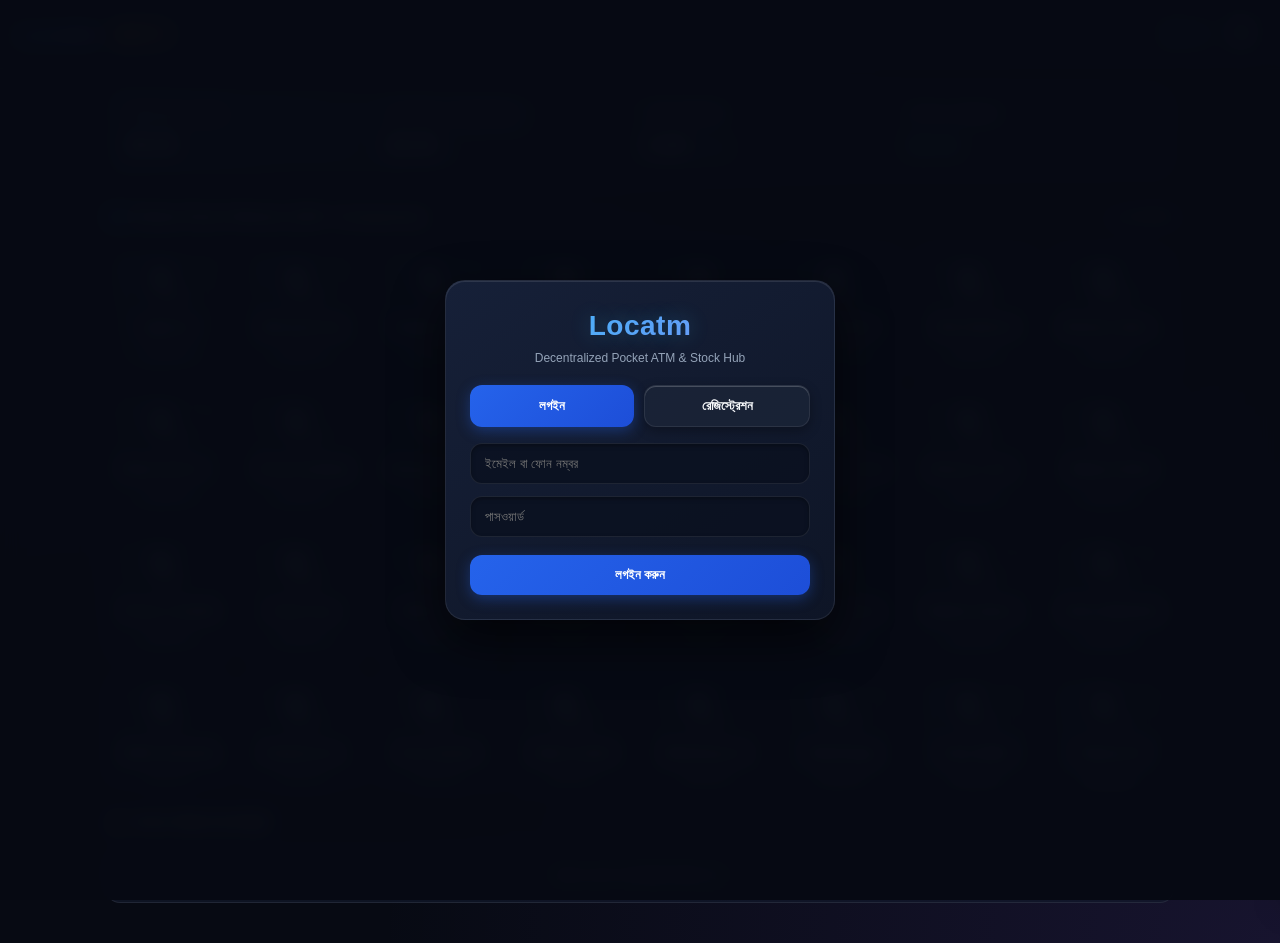
==== index.html @ d5b435f1 "Add files via upload" ====
<!DOCTYPE html>
<html lang="bn">
<head>
  <meta charset="UTF-8">
  <meta name="viewport" content="width=device-width, initial-scale=1.0">
  <title>Locatm - Pocket ATM & Global Stock Market</title>
  <link rel="manifest" href="manifest.json">
  <link rel="stylesheet" href="style.css">
  <script src="https://cdn.jsdelivr.net/npm/@supabase/supabase-js@2"></script>
</head>
<body>

  <!-- ================= ১. সিকিউর লগইন / সাইনআপ গেটওয়ে ================= -->
  <div id="authScreen" style="display:flex; position:fixed; top:0; left:0; right:0; bottom:0; background:rgba(7,10,19,0.96); backdrop-filter:blur(10px); z-index:999; align-items:center; justify-content:center; padding:16px;">
    <div class="modal-box" style="max-width:390px;">
      <div style="text-align:center; margin-bottom:18px;">
        <h2 class="brand-logo" style="font-size:28px;">Locatm</h2>
        <p style="font-size:12px; color:var(--text-muted); margin-top:2px;">Decentralized Pocket ATM & Stock Hub</p>
      </div>

      <div style="display:flex; gap:10px; margin-bottom:16px;">
        <button id="authTabLogin" class="btn btn-primary" style="flex:1;" onclick="switchAuthTab('login')">লগইন</button>
        <button id="authTabSignup" class="btn btn-outline" style="flex:1;" onclick="switchAuthTab('signup')">রেজিস্ট্রেশন</button>
      </div>

      <!-- লগইন ফর্ম -->
      <div id="loginForm">
        <input type="text" id="loginEmail" class="input-field" placeholder="ইমেইল বা ফোন নম্বর">
        <input type="password" id="loginPass" class="input-field" placeholder="পাসওয়ার্ড">
        <button class="btn btn-primary" style="width:100%; margin-top:6px;" onclick="handleLogin()">লগইন করুন</button>
      </div>

      <!-- রেজিস্ট্রেশন ফর্ম -->
      <div id="signupForm" style="display:none;">
        <input type="text" id="regName" class="input-field" placeholder="আপনার পূর্ণ নাম">
        <input type="email" id="regEmail" class="input-field" placeholder="সঠিক ইমেইল অ্যাড্রেস">
        <input type="tel" id="regPhone" class="input-field" placeholder="ফোন নম্বর (বিকাশ/নগদ)">
        <input type="password" id="regPass" class="input-field" placeholder="পাসওয়ার্ড (কমপক্ষে ৬ অক্ষর)">
        <input type="text" id="regRef" class="input-field" placeholder="রেফারার User ID (যদি থাকে)">
        <button class="btn btn-accent" style="width:100%; margin-top:6px;" onclick="handleSignup()">অ্যাকাউন্ট তৈরি করুন</button>
      </div>
    </div>
  </div>

  <!-- ================= ২. ৩D নিয়ন গ্লাস হেডার ================= -->
  <header>
    <div class="logo-wrap">
      <span class="brand-logo">Locatm</span>
      <span class="vip-badge" id="userVipBadge">👑 VIP 1</span>
    </div>
    <div style="display:flex; align-items:center; gap:10px;">
      <span id="headerUserIdBadge" style="font-size:12px; color:#38bdf8; font-weight:800; background:rgba(56,189,248,0.1); padding:4px 8px; border-radius:8px; border:1px solid rgba(56,189,248,0.3);">ID: ----</span>
      <button class="menu-btn" onclick="toggleDrawer(true)">☰</button>
    </div>
  </header>

  <!-- ================= ৩. ৩D রঙিন সাইড ড্রয়ার মেনু ================= -->
  <div class="drawer-overlay" id="drawerOverlay" onclick="toggleDrawer(false)"></div>
  <div class="drawer-content" id="drawerMenu">
    <div class="drawer-header">
      <h3 style="color:#38bdf8; font-size:18px;">কন্ট্রোল মেনু</h3>
      <button class="menu-btn" style="width:32px; height:32px;" onclick="toggleDrawer(false)">✕</button>
    </div>

    <!-- ইউজার কার্ড -->
    <div class="drawer-user-info">
      <strong id="drawerUserName" style="font-size:15px; color:#fff;">User</strong><br>
      <small style="color:var(--text-muted);" id="drawerUserEmail">user@example.com</small><br>
      <small style="color:#38bdf8; font-weight:800;" id="drawerUserId">User ID: ----</small>
    </div>

    <!-- ৩D রঙিন ফাংশন বাটন তালিকা -->
    <ul class="drawer-links">
      <li>
        <button class="drawer-btn btn-dep" onclick="openModalAndCloseDrawer('depositModal')">
          <div class="btn-icon-wrap">💳</div>
          <span>ডিপোজিট (Deposit)</span>
        </button>
      </li>
      <li>
        <button class="drawer-btn btn-wtd" onclick="openModalAndCloseDrawer('withdrawModal')">
          <div class="btn-icon-wrap">💸</div>
          <span>উত্তোলন (Withdraw)</span>
        </button>
      </li>
      <li>
        <button class="drawer-btn btn-p2p" onclick="openModalAndCloseDrawer('p2pModal')">
          <div class="btn-icon-wrap">🔄</div>
          <span>P2P ফান্ড ট্রান্সফার</span>
        </button>
      </li>
      <li>
        <button class="drawer-btn btn-trd" onclick="openModalAndCloseDrawer('tradeModal')">
          <div class="btn-icon-wrap">🪙</div>
          <span>Trade LTM টোকেন মার্কেট</span>
        </button>
      </li>
      <li>
        <button class="drawer-btn btn-agt" onclick="openModalAndCloseDrawer('agentModal')">
          <div class="btn-icon-wrap">📍</div>
          <span>ক্যাশআউট এজেন্ট নেটওয়ার্ক</span>
        </button>
      </li>
      <li>
        <button class="drawer-btn btn-agt" style="border-style:dashed;" onclick="openModalAndCloseDrawer('agentApplyModal')">
          <div class="btn-icon-wrap">📝</div>
          <span>এজেন্ট হওয়ার আবেদন</span>
        </button>
      </li>
      <li>
        <button class="drawer-btn btn-ref" onclick="openModalAndCloseDrawer('referralModal')">
          <div class="btn-icon-wrap">👥</div>
          <span>রেফার অ্যান্ড আর্ন (১০% বোনাস)</span>
        </button>
      </li>
      <li>
        <button class="drawer-btn btn-std" onclick="openModalAndCloseDrawer('profileModal')">
          <div class="btn-icon-wrap">👤</div>
          <span>প্রোফাইল সেটিংস</span>
        </button>
      </li>
      <li>
        <button class="drawer-btn btn-std" onclick="openModalAndCloseDrawer('companyModal')">
          <div class="btn-icon-wrap">🏢</div>
          <span>কোম্পানির ভবিষ্যৎ রোডম্যাপ</span>
        </button>
      </li>
      <li>
        <button class="drawer-btn btn-std" onclick="openModalAndCloseDrawer('tutorialModal')">
          <div class="btn-icon-wrap">📺</div>
          <span>কাজের ভিডিও গাইড</span>
        </button>
      </li>
      <li>
        <button class="drawer-btn btn-out" onclick="triggerLogout()">
          <div class="btn-icon-wrap">🚪</div>
          <span>লগআউট করুন</span>
        </button>
      </li>
    </ul>
  </div>

  <!-- ================= ৪. লাইভ মারকুই (অ্যাডমিন নিয়ন্ত্রিত) ================= -->
  <div class="marquee-bar" id="marqueeBarContainer" style="display:none;">
    <marquee id="marqueeNoticeText"></marquee>
  </div>

  <!-- ================= ৫. মেইন প্ল্যাটফর্ম ================= -->
  <div class="container">
    
    <!-- ৩D ওয়ালেট ব্যালেন্স কার্ড (জিরো ডেমো) -->
    <div class="wallet-card">
      <div class="wallet-item">
        <h4>Main Balance</h4>
        <p id="mainBalance">$0.00</p>
      </div>
      <div class="wallet-item">
        <h4>Locked / Invested</h4>
        <p id="lockedBalance">$0.00</p>
      </div>
      <div class="wallet-item">
        <h4>LTM Token</h4>
        <p><span id="coinBalance">0.00</span> <small style="font-size:11px; color:var(--accent);" id="coinUsdVal">($0.00)</small></p>
      </div>
      <div class="wallet-item">
        <h4>Total Profit</h4>
        <p class="profit-text" id="totalProfit">$0.00</p>
      </div>
    </div>

    <!-- গ্লোবাল ১০০+ স্টক মার্কেট -->
    <div class="section-title">
      <span>🌐 Global Stock Market (100+ Companies)</span>
      <small style="color:var(--text-muted); font-size:12px;">২৪ ঘণ্টা সাইকেল</small>
    </div>
    <div class="stock-grid" id="stockGridContainer">
      <!-- ১০০+ কোম্পানি app.js থেকে আসবে -->
    </div>

    <!-- সক্রিয় ইনভেস্টমেন্ট তালিকা -->
    <div class="section-title">
      <span>⏳ আপনার সক্রিয় ইনভেস্টমেন্ট</span>
    </div>
    <div id="activeInvestList" style="margin-bottom:24px;">
      <div style="background:var(--bg-card); border:1px solid var(--glass-border); padding:16px; border-radius:14px; color:var(--text-muted); font-size:13px; text-align:center;">
        বর্তমানে কোনো ইনভেস্টমেন্ট সক্রিয় নেই।
      </div>
    </div>

    <!-- অ্যাডমিন ডায়নামিক বাটন সেকশন (যেমন: লাইভ ক্রিকেট বা ইউটিউব স্ট্রিমিং) -->
    <div id="dynamicActionBarWrapper" style="display:none; margin-bottom:25px;">
      <div class="section-title">
        <span>⚡ লাইভ আপডেট ও বিনোদন</span>
      </div>
      <div class="dynamic-action-bar" id="customActionBar">
        <!-- অ্যাডমিন থেকে সেভ করা বাটন এখানে আসবে -->
      </div>
    </div>

  </div>

  <!-- ================= ৬. ৩D মোডালসমূহ ================= -->

  <!-- সর্বজনীন ডাবল কনফার্মেশন (Yes / No) -->
  <div class="modal-overlay" id="confirmModal">
    <div class="modal-box">
      <h3 style="color:#38bdf8;">⚠️ নিশ্চিতকরণ</h3>
      <p id="confirmMessage" style="font-size:14px; margin:14px 0; color:var(--text-muted);"></p>
      <div class="modal-btns">
        <button class="btn btn-danger" onclick="closeModal('confirmModal')">না (No)</button>
        <button class="btn btn-accent" id="confirmOkBtn">হ্যাঁ (Yes)</button>
      </div>
    </div>
  </div>

  <!-- ডিপোজিট মোডাল -->
  <div class="modal-overlay" id="depositModal">
    <div class="modal-box">
      <h3 style="color:#34d399;">💳 ডিপোজিট ফান্ড</h3>
      <p style="font-size:12px; color:var(--text-muted); margin-bottom:12px;">পেমেন্ট মেথড নির্বাচন করে দেওয়া নম্বরে বা অ্যাড্রেসে টাকা পাঠিয়ে TrxID দিন।</p>
      
      <label style="font-size:12px; color:var(--text-muted);">পেমেন্ট মেথড:</label>
      <select id="depositMethodSelect" class="input-field" onchange="onDepositMethodChange()">
        <!-- অ্যাডমিনের মেথড ডায়নামিকালি আসবে -->
      </select>

      <div id="depositInstructionsBox" style="background:rgba(11,17,32,0.8); border:1px solid var(--glass-border); padding:12px; border-radius:12px; margin-bottom:12px; font-size:12px;">
        <span id="depositAddressText">লোড হচ্ছে...</span>
        <button class="btn btn-outline" style="padding:6px 10px; font-size:11px; margin-top:8px; width:100%;" onclick="copyDepositAddress()">📋 অ্যাড্রেস / নম্বর কপি করুন</button>
      </div>

      <label style="font-size:12px; color:var(--text-muted);">ডিপোজিট অ্যামাউন্ট ($):</label>
      <input type="number" id="depositAmountInput" class="input-field" placeholder="পরিমাণ লিখুন">

      <label style="font-size:12px; color:var(--text-muted);">ট্রানজেকশন আইডি (TrxID / Hash):</label>
      <input type="text" id="depositTrxInput" class="input-field" placeholder="টাকা পাঠানোর TrxID দিন">

      <div class="modal-btns">
        <button class="btn btn-outline" onclick="closeModal('depositModal')">Cancel</button>
        <button class="btn btn-accent" onclick="submitDeposit()">ডিপোজিট সাবমিট করুন</button>
      </div>
    </div>
  </div>

  <!-- উত্তোলন মোডাল -->
  <div class="modal-overlay" id="withdrawModal">
    <div class="modal-box">
      <h3 style="color:#fbbf24;">💸 ব্যালেন্স উত্তোলন (Withdraw)</h3>
      <label style="font-size:12px; color:var(--text-muted);">উইথড্রাল মেথড:</label>
      <select id="withdrawMethodSelect" class="input-field">
        <option value="Binance USDT (TRC20)">Binance USDT (TRC20)</option>
        <option value="Binance BTC">Binance BTC</option>
        <option value="Binance LTC">Binance LTC</option>
        <option value="বিকাশ (Personal)">বিকাশ (Personal)</option>
        <option value="নগদ (Personal)">নগদ (Personal)</option>
      </select>

      <label style="font-size:12px; color:var(--text-muted);">উইথড্রাল অ্যামাউন্ট ($):</label>
      <input type="number" id="withdrawAmountInput" class="input-field" placeholder="মিনিমাম $৫০">

      <label style="font-size:12px; color:var(--text-muted);">আপনার ওয়ালেট অ্যাড্রেস বা ফোন নম্বর:</label>
      <input type="text" id="withdrawAddressInput" class="input-field" placeholder="অ্যাড্রেস বা নম্বর বসান">

      <div class="modal-btns">
        <button class="btn btn-outline" onclick="closeModal('withdrawModal')">Cancel</button>
        <button class="btn btn-accent" onclick="submitWithdrawal()">উত্তোলন নিশ্চিত করুন</button>
      </div>
    </div>
  </div>

  <!-- Trade LTM মোডাল -->
  <div class="modal-overlay" id="tradeModal">
    <div class="modal-box">
      <h3 style="color:#a78bfa;">🪙 Trade LTM Token</h3>
      <p style="font-size:12px; color:var(--text-muted); margin-bottom:12px;">১টি LTM টোকেনের বর্তমান লাইভ দর: <strong style="color:var(--accent);" id="tradeCoinRate">$0.10</strong></p>

      <div style="display:flex; gap:10px; margin-bottom:14px;">
        <button id="tradeTabBuy" class="btn btn-primary" style="flex:1;" onclick="switchTradeMode('buy')">কয়েন কিনুন (Buy)</button>
        <button id="tradeTabSell" class="btn btn-outline" style="flex:1;" onclick="switchTradeMode('sell')">কয়েন বেচুন (Sell)</button>
      </div>

      <label style="font-size:12px; color:var(--text-muted);" id="tradeInputLabel">কত ডলারের LTM কিনবেন ($):</label>
      <input type="number" id="tradeAmountInput" class="input-field" placeholder="পরিমাণ দিন">

      <div class="modal-btns">
        <button class="btn btn-outline" onclick="closeModal('tradeModal')">Cancel</button>
        <button class="btn btn-accent" onclick="processTradeLTM()">অর্ডার সম্পন্ন করুন</button>
      </div>
    </div>
  </div>

  <!-- P2P ট্রান্সফার মোডাল -->
  <div class="modal-overlay" id="p2pModal">
    <div class="modal-box">
      <h3 style="color:#22d3ee;">🔄 P2P ইনস্ট্যান্ট ফান্ড ট্রান্সফার</h3>
      <p style="font-size:12px; color:var(--text-muted); margin-bottom:12px;">যেকোনো ভেরিফাইড মেম্বারের User ID-তে তাৎক্ষণিক ডলার পাঠান।</p>

      <label style="font-size:12px; color:var(--text-muted);">প্রাপকের User ID:</label>
      <input type="text" id="p2pTargetIdInput" class="input-field" placeholder="যেমন: LTM7392">

      <label style="font-size:12px; color:var(--text-muted);">ট্রান্সফার অ্যামাউন্ট ($):</label>
      <input type="number" id="p2pAmountInput" class="input-field" placeholder="ডলারের পরিমাণ">

      <div class="modal-btns">
        <button class="btn btn-outline" onclick="closeModal('p2pModal')">Cancel</button>
        <button class="btn btn-primary" onclick="submitP2PTransfer()">ট্রান্সফার করুন</button>
      </div>
    </div>
  </div>

  <!-- এজেন্ট ডিরেক্টরি মোডাল -->
  <div class="modal-overlay" id="agentModal">
    <div class="modal-box" style="max-width:540px;">
      <h3 style="color:#f87171;">📍 ভেরিফাইড ক্যাশআউট এজেন্ট নেটওয়ার্ক</h3>
      <p style="font-size:12px; color:var(--text-muted); margin-bottom:12px;">আপনার লোকাল এজেন্টের সাথে সরাসরি কল বা হোয়াটসঅ্যাপে কথা বলে ক্যাশআউট করুন।</p>
      <div id="agentDirectoryList" style="display:flex; flex-direction:column; gap:10px; max-height:360px; overflow-y:auto;">
        <!-- ডাটাবেজের ভেরিফাইড এজেন্টরা এখানে আসবে -->
      </div>
      <div class="modal-btns">
        <button class="btn btn-outline" onclick="closeModal('agentModal')">Close</button>
      </div>
    </div>
  </div>

  <!-- এজেন্ট আবেদন ফর্ম মোডাল -->
  <div class="modal-overlay" id="agentApplyModal">
    <div class="modal-box">
      <h3 style="color:#f87171;">📝 এজেন্ট হওয়ার আবেদন</h3>
      <p style="font-size:12px; color:var(--text-muted); margin-bottom:12px;">তথ্য পূরণ করুন। অ্যাডমিন পর্যালোচনা করে অনুমোদন দিলে আপনি লোকাল এজেন্ট হিসেবে তালিকাভুক্ত হবেন।</p>
      
      <label style="font-size:12px; color:var(--text-muted);">দোকান বা ব্যবসা প্রতিষ্ঠানের নাম:</label>
      <input type="text" id="agentShopInput" class="input-field" placeholder="প্রতিষ্ঠানের নাম">

      <label style="font-size:12px; color:var(--text-muted);">অফিসিয়াল যোগাযোগ নম্বর (WhatsApp):</label>
      <input type="tel" id="agentPhoneInput" class="input-field" placeholder="01XXXXXXXXX">

      <label style="font-size:12px; color:var(--text-muted);">এলাকা ও সম্পূর্ণ ঠিকানা:</label>
      <input type="text" id="agentLocationInput" class="input-field" placeholder="যেমন: কোনাবাড়ী বাজার, গাজীপুর">

      <div class="modal-btns">
        <button class="btn btn-outline" onclick="closeModal('agentApplyModal')">Cancel</button>
        <button class="btn btn-accent" onclick="submitAgentApplication()">আবেদন জমা দিন</button>
      </div>
    </div>
  </div>

  <!-- ইনভেস্টমেন্ট মোডাল -->
  <div class="modal-overlay" id="investModal">
    <div class="modal-box">
      <h3 id="investModalStockTitle" style="color:#38bdf8;">ইনভেস্টমেন্ট</h3>
      <p style="font-size:12px; color:var(--text-muted); margin-bottom:12px;">২৪ ঘণ্টা সাইকেল শেষে মূল ডলার ও নির্ধারিত লাভ সরাসরি আপনার মেইন ব্যালেন্সে যুক্ত হবে।</p>
      <label style="font-size:12px; color:var(--text-muted);">ইনভেস্টমেন্ট অ্যামাউন্ট ($):</label>
      <input type="number" id="investStockAmount" class="input-field" value="10" min="0.1" step="0.1">
      <div class="modal-btns">
        <button class="btn btn-outline" onclick="closeModal('investModal')">Cancel</button>
        <button class="btn btn-primary" onclick="confirmStockInvest()">ইনভেস্ট সম্পন্ন করুন</button>
      </div>
    </div>
  </div>

  <!-- ইন-অ্যাপ ফুলস্ক্রিন ভিডিও প্লেয়ার -->
  <div class="modal-overlay" id="inAppPlayerModal">
    <div class="modal-box" style="max-width:700px; width:95%;">
      <div style="display:flex; justify-content:space-between; align-items:center;">
        <h4 id="videoPlayerTitle">ভিডিও স্ট্রিমিং</h4>
        <button class="menu-btn" style="width:30px; height:30px;" onclick="closeVideoPlayer()">✕</button>
      </div>
      <div class="video-frame-container">
        <iframe id="inAppIframe" src="" allowfullscreen allow="autoplay; encrypted-media"></iframe>
      </div>
    </div>
  </div>

  <!-- কাজের ভিডিও টিউটোরিয়াল মোডাল -->
  <div class="modal-overlay" id="tutorialModal">
    <div class="modal-box">
      <h3 style="color:#38bdf8;">📺 প্ল্যাটফর্ম ভিডিও গাইড</h3>
      <div class="video-frame-container">
        <iframe id="tutorialVideoIframe" src="" allowfullscreen></iframe>
      </div>
      <div class="modal-btns">
        <button class="btn btn-outline" onclick="closeModal('tutorialModal')">Close</button>
      </div>
    </div>
  </div>

  <!-- রেফার অ্যান্ড আর্ন মোডাল -->
  <div class="modal-overlay" id="referralModal">
    <div class="modal-box">
      <h3 style="color:#60a5fa;">👥 Refer & Earn</h3>
      <p style="font-size:12px; color:var(--text-muted); margin-bottom:12px;">আপনার রেফার কোড বা লিংক শেয়ার করুন। মেম্বারদের ২৪ ঘণ্টার মুনাফা থেকে সরাসরি ১০% বোনাস পাবেন।</p>
      <label style="font-size:12px; color:var(--text-muted);">আপনার রেফারেল লিংক:</label>
      <input type="text" id="myReferralLinkInput" class="input-field" readonly>
      <button class="btn btn-primary" style="width:100%;" onclick="copyReferralLink()">📋 লিংক কপি করুন</button>
      <div class="modal-btns">
        <button class="btn btn-outline" onclick="closeModal('referralModal')">Close</button>
      </div>
    </div>
  </div>

  <!-- প্রোফাইল ও কেওয়াইসি মোডাল -->
  <div class="modal-overlay" id="profileModal">
    <div class="modal-box">
      <h3 style="color:#38bdf8;">👤 প্রোফাইল সেটিংস</h3>
      <div style="margin:14px 0; font-size:13px; display:flex; flex-direction:column; gap:8px;">
        <p>নাম: <strong id="profileName">-</strong></p>
        <p>ইমেইল: <strong id="profileEmail">-</strong></p>
        <p>ফোন নম্বর: <strong id="profilePhone">-</strong></p>
        <p>ইউনিক User ID: <strong id="profileUserId" style="color:#38bdf8;">-</strong></p>
      </div>
      <div class="modal-btns">
        <button class="btn btn-outline" onclick="closeModal('profileModal')">Close</button>
      </div>
    </div>
  </div>

  <!-- কোম্পানি ভিশন ও নোটিস মোডাল -->
  <div class="modal-overlay" id="companyModal">
    <div class="modal-box">
      <h3 style="color:#38bdf8;">🏢 কোম্পানির পরিকল্পনা ও পোস্ট</h3>
      <div id="companyPostsContainer" style="margin:14px 0; max-height:320px; overflow-y:auto; font-size:13px; line-height:1.6;">
        <!-- অ্যাডমিন থেকে সেভ করা পোস্ট এখানে আসবে -->
      </div>
      <div class="modal-btns">
        <button class="btn btn-outline" onclick="closeModal('companyModal')">Close</button>
      </div>
    </div>
  </div>

  <!-- স্ক্রিপ্ট লোডার -->
  <script src="config.js"></script>
  <script src="app.js"></script>
</body>
</html>
---- style.css ----
/**
 * ====================================================================
 * Locatm - Ultra 3D Glassmorphism Stylesheet (style.css)
 * ====================================================================
 * ৩D নিয়ন গ্লাস ইফেক্ট, ডায়নামিক কালার গ্রেডিয়েন্ট, ফ্লোটিং শ্যাডো,
 * এবং ১০০% প্রফেশনাল মোবাইল ও ডেস্কটপ আর্কিটেকচার।
 */

:root {
  --bg-deep: #070a13;
  --bg-card: rgba(18, 25, 44, 0.7);
  --bg-card-solid: #12192c;
  --glass-border: rgba(255, 255, 255, 0.08);
  --glass-border-hover: rgba(56, 189, 248, 0.4);
  --primary: #2563eb;
  --primary-glow: rgba(37, 99, 235, 0.35);
  --accent: #10b981;
  --accent-glow: rgba(16, 185, 129, 0.35);
  --danger: #ef4444;
  --danger-glow: rgba(239, 68, 68, 0.35);
  --warning: #f59e0b;
  --warning-glow: rgba(245, 158, 11, 0.35);
  --purple: #8b5cf6;
  --purple-glow: rgba(139, 92, 246, 0.35);
  --cyan: #06b6d4;
  --gold: #fbbf24;
  --text-main: #f8fafc;
  --text-muted: #94a3b8;
}

* {
  box-sizing: border-box;
  margin: 0;
  padding: 0;
  font-family: -apple-system, BlinkMacSystemFont, "Segoe UI", Roboto, "Helvetica Neue", Arial, sans-serif;
  -webkit-tap-highlight-color: transparent;
}

body {
  background-color: var(--bg-deep);
  background-image: 
    radial-gradient(at 0% 0%, rgba(37, 99, 235, 0.12) 0px, transparent 50%),
    radial-gradient(at 100% 100%, rgba(139, 92, 246, 0.12) 0px, transparent 50%);
  color: var(--text-main);
  min-height: 100vh;
  overflow-x: hidden;
  line-height: 1.5;
}

/* ---------------- ১. ৩D নিয়ন গ্লাস হেডার ---------------- */
header {
  background: rgba(11, 17, 32, 0.85);
  backdrop-filter: blur(12px);
  -webkit-backdrop-filter: blur(12px);
  border-bottom: 1px solid var(--glass-border);
  padding: 14px 18px;
  display: flex;
  justify-content: space-between;
  align-items: center;
  position: sticky;
  top: 0;
  z-index: 200;
  box-shadow: 0 4px 20px rgba(0, 0, 0, 0.4);
}

.logo-wrap {
  display: flex;
  align-items: center;
  gap: 10px;
}

.brand-logo {
  font-size: 22px;
  font-weight: 900;
  background: linear-gradient(135deg, #38bdf8 0%, #818cf8 100%);
  -webkit-background-clip: text;
  -webkit-text-fill-color: transparent;
  letter-spacing: 0.5px;
  text-shadow: 0 0 20px rgba(56, 189, 248, 0.3);
}

.vip-badge {
  background: linear-gradient(135deg, rgba(251, 191, 36, 0.2), rgba(217, 119, 6, 0.1));
  color: var(--gold);
  border: 1px solid rgba(251, 191, 36, 0.4);
  padding: 2px 10px;
  border-radius: 20px;
  font-size: 11px;
  font-weight: 800;
  box-shadow: 0 0 10px rgba(251, 191, 36, 0.2);
}

.menu-btn {
  background: linear-gradient(145deg, #1e293b, #0f172a);
  border: 1px solid var(--glass-border);
  color: var(--text-main);
  width: 40px;
  height: 40px;
  border-radius: 12px;
  font-size: 18px;
  cursor: pointer;
  display: flex;
  align-items: center;
  justify-content: center;
  box-shadow: 0 4px 10px rgba(0, 0, 0, 0.3), inset 0 1px 0 rgba(255, 255, 255, 0.1);
  transition: all 0.2s cubic-bezier(0.4, 0, 0.2, 1);
}

.menu-btn:active {
  transform: scale(0.92);
}

/* ---------------- ২. ৩D সাইডবার ড্রয়ার মেনু ---------------- */
.drawer-overlay {
  display: none;
  position: fixed;
  top: 0; left: 0; right: 0; bottom: 0;
  background: rgba(0, 0, 0, 0.75);
  backdrop-filter: blur(6px);
  z-index: 400;
}

.drawer-content {
  position: fixed;
  top: 0;
  right: -340px;
  width: 320px;
  height: 100%;
  background: rgba(13, 19, 36, 0.95);
  backdrop-filter: blur(16px);
  border-left: 1px solid var(--glass-border);
  z-index: 500;
  overflow-y: auto;
  transition: right 0.35s cubic-bezier(0.16, 1, 0.3, 1);
  padding: 20px;
  display: flex;
  flex-direction: column;
  gap: 16px;
  box-shadow: -10px 0 30px rgba(0, 0, 0, 0.5);
}

.drawer-content.open {
  right: 0;
}

.drawer-header {
  display: flex;
  justify-content: space-between;
  align-items: center;
  border-bottom: 1px solid var(--glass-border);
  padding-bottom: 12px;
}

.drawer-user-info {
  background: linear-gradient(135deg, rgba(30, 41, 59, 0.7), rgba(15, 23, 42, 0.8));
  border: 1px solid var(--glass-border);
  padding: 14px;
  border-radius: 14px;
  box-shadow: inset 0 1px 0 rgba(255, 255, 255, 0.05);
}

/* থ্রি-ডট মেনুর ৩D রঙিন বাটনসমূহ */
.drawer-links {
  list-style: none;
  display: flex;
  flex-direction: column;
  gap: 8px;
}

.drawer-btn {
  width: 100%;
  text-align: left;
  border: 1px solid var(--glass-border);
  padding: 12px 14px;
  border-radius: 12px;
  font-size: 13px;
  font-weight: 700;
  cursor: pointer;
  display: flex;
  align-items: center;
  gap: 12px;
  transition: all 0.2s cubic-bezier(0.4, 0, 0.2, 1);
  box-shadow: 0 4px 10px rgba(0, 0, 0, 0.2), inset 0 1px 0 rgba(255, 255, 255, 0.05);
}

.drawer-btn:active {
  transform: translateY(2px);
}

/* ভিন্ন ভিন্ন বাটন কালার থিম */
.drawer-btn.btn-dep {
  background: linear-gradient(135deg, rgba(16, 185, 129, 0.15), rgba(6, 78, 59, 0.2));
  color: #34d399;
  border-color: rgba(16, 185, 129, 0.3);
}
.drawer-btn.btn-wtd {
  background: linear-gradient(135deg, rgba(245, 158, 11, 0.15), rgba(120, 53, 15, 0.2));
  color: #fbbf24;
  border-color: rgba(245, 158, 11, 0.3);
}
.drawer-btn.btn-p2p {
  background: linear-gradient(135deg, rgba(6, 182, 212, 0.15), rgba(14, 116, 144, 0.2));
  color: #22d3ee;
  border-color: rgba(6, 182, 212, 0.3);
}
.drawer-btn.btn-trd {
  background: linear-gradient(135deg, rgba(139, 92, 246, 0.15), rgba(91, 33, 182, 0.2));
  color: #a78bfa;
  border-color: rgba(139, 92, 246, 0.3);
}
.drawer-btn.btn-agt {
  background: linear-gradient(135deg, rgba(239, 68, 68, 0.15), rgba(153, 27, 27, 0.2));
  color: #f87171;
  border-color: rgba(239, 68, 68, 0.3);
}
.drawer-btn.btn-ref {
  background: linear-gradient(135deg, rgba(59, 130, 246, 0.15), rgba(30, 64, 175, 0.2));
  color: #60a5fa;
  border-color: rgba(59, 130, 246, 0.3);
}
.drawer-btn.btn-std {
  background: linear-gradient(135deg, rgba(30, 41, 59, 0.6), rgba(15, 23, 42, 0.6));
  color: var(--text-main);
}
.drawer-btn.btn-out {
  background: linear-gradient(135deg, rgba(239, 68, 68, 0.2), rgba(127, 29, 29, 0.3));
  color: #fca5a5;
  border-color: rgba(239, 68, 68, 0.4);
}

.btn-icon-wrap {
  width: 32px;
  height: 32px;
  border-radius: 8px;
  display: flex;
  align-items: center;
  justify-content: center;
  font-size: 16px;
  background: rgba(255, 255, 255, 0.08);
  box-shadow: inset 0 1px 1px rgba(255, 255, 255, 0.1);
}

/* ---------------- ৩. মারকুই ও কন্টেইনার ---------------- */
.marquee-bar {
  background: rgba(15, 23, 42, 0.7);
  border-bottom: 1px solid var(--glass-border);
  color: #93c5fd;
  padding: 8px 14px;
  font-size: 12px;
  display: flex;
  align-items: center;
  white-space: nowrap;
  overflow: hidden;
}

.container {
  max-width: 1100px;
  margin: 0 auto;
  padding: 16px;
}

/* ---------------- ৪. ৩D গ্লাস ওয়ালেট কার্ড ---------------- */
.wallet-card {
  background: linear-gradient(135deg, rgba(24, 33, 58, 0.7) 0%, rgba(13, 19, 36, 0.8) 100%);
  backdrop-filter: blur(10px);
  border: 1px solid var(--glass-border);
  border-radius: 18px;
  padding: 20px;
  margin-bottom: 24px;
  display: grid;
  grid-template-columns: repeat(2, 1fr);
  gap: 16px;
  box-shadow: 0 10px 30px rgba(0, 0, 0, 0.35), inset 0 1px 0 rgba(255, 255, 255, 0.08);
}

@media(min-width: 640px) {
  .wallet-card {
    grid-template-columns: repeat(4, 1fr);
  }
}

.wallet-item {
  display: flex;
  flex-direction: column;
}

.wallet-item h4 {
  font-size: 12px;
  color: var(--text-muted);
  margin-bottom: 6px;
  text-transform: uppercase;
  letter-spacing: 0.5px;
}

.wallet-item p {
  font-size: 20px;
  font-weight: 800;
  color: #ffffff;
  text-shadow: 0 2px 4px rgba(0, 0, 0, 0.4);
}

.profit-text {
  color: var(--accent) !important;
  text-shadow: 0 0 12px var(--accent-glow) !important;
}

/* ---------------- ৫. ১০০+ কোম্পানি ৩D স্টক গ্রিড ---------------- */
.section-title {
  font-size: 16px;
  font-weight: 800;
  margin-bottom: 14px;
  display: flex;
  justify-content: space-between;
  align-items: center;
  color: #e2e8f0;
}

.stock-grid {
  display: grid;
  grid-template-columns: repeat(auto-fill, minmax(115px, 1fr));
  gap: 12px;
  margin-bottom: 28px;
  max-height: 540px;
  overflow-y: auto;
  padding: 6px 2px;
}

.stock-card {
  background: linear-gradient(145deg, rgba(26, 36, 62, 0.6), rgba(15, 23, 42, 0.7));
  border: 1px solid var(--glass-border);
  border-radius: 16px;
  padding: 14px 8px;
  text-align: center;
  cursor: pointer;
  transition: all 0.25s cubic-bezier(0.4, 0, 0.2, 1);
  box-shadow: 0 6px 14px rgba(0, 0, 0, 0.25), inset 0 1px 0 rgba(255, 255, 255, 0.06);
}

.stock-card:hover {
  border-color: var(--glass-border-hover);
  transform: translateY(-4px);
  box-shadow: 0 10px 20px rgba(0, 0, 0, 0.4), 0 0 15px var(--primary-glow);
}

.stock-card:active {
  transform: scale(0.96);
}

.stock-logo {
  width: 44px;
  height: 44px;
  border-radius: 50%;
  margin: 0 auto 10px;
  display: flex;
  align-items: center;
  justify-content: center;
  background: rgba(11, 17, 32, 0.8);
  border: 1px solid var(--glass-border);
  box-shadow: 0 4px 8px rgba(0, 0, 0, 0.3);
  overflow: hidden;
}

.stock-logo img {
  width: 100%;
  height: 100%;
  object-fit: contain;
  padding: 6px;
}

.stock-card h5 {
  font-size: 12px;
  font-weight: 700;
  white-space: nowrap;
  overflow: hidden;
  text-overflow: ellipsis;
  margin-bottom: 4px;
}

.stock-card span {
  font-size: 11px;
  color: var(--text-muted);
}

/* ---------------- ৬. ৩D বাটন এবং ইনপুট ফিল্ড ---------------- */
.btn {
  padding: 12px 16px;
  border: none;
  border-radius: 12px;
  font-size: 13px;
  font-weight: 700;
  cursor: pointer;
  display: inline-flex;
  align-items: center;
  justify-content: center;
  gap: 8px;
  transition: all 0.2s cubic-bezier(0.4, 0, 0.2, 1);
  box-shadow: 0 4px 12px rgba(0, 0, 0, 0.3), inset 0 1px 0 rgba(255, 255, 255, 0.2);
}

.btn:active {
  transform: translateY(2px);
  box-shadow: 0 2px 6px rgba(0, 0, 0, 0.4);
}

.btn-primary {
  background: linear-gradient(135deg, #2563eb, #1d4ed8);
  color: #fff;
  box-shadow: 0 4px 14px var(--primary-glow);
}

.btn-accent {
  background: linear-gradient(135deg, #10b981, #059669);
  color: #fff;
  box-shadow: 0 4px 14px var(--accent-glow);
}

.btn-danger {
  background: linear-gradient(135deg, #ef4444, #dc2626);
  color: #fff;
  box-shadow: 0 4px 14px var(--danger-glow);
}

.btn-outline {
  background: rgba(30, 41, 59, 0.6);
  border: 1px solid var(--glass-border);
  color: var(--text-main);
}

.btn-outline:hover {
  background: rgba(51, 65, 85, 0.8);
  border-color: var(--glass-border-hover);
}

.input-field {
  width: 100%;
  padding: 12px 14px;
  background: rgba(11, 17, 32, 0.8);
  border: 1px solid var(--glass-border);
  border-radius: 12px;
  color: var(--text-main);
  font-size: 13px;
  margin-bottom: 12px;
  box-shadow: inset 0 2px 4px rgba(0, 0, 0, 0.3);
  transition: border-color 0.2s, box-shadow 0.2s;
}

.input-field:focus {
  outline: none;
  border-color: var(--primary);
  box-shadow: 0 0 10px var(--primary-glow);
}

/* ---------------- ৭. ৩D মোডাল ও পপআপস ---------------- */
.modal-overlay {
  display: none;
  position: fixed;
  top: 0; left: 0; right: 0; bottom: 0;
  background: rgba(0, 0, 0, 0.8);
  backdrop-filter: blur(8px);
  -webkit-backdrop-filter: blur(8px);
  z-index: 600;
  align-items: center;
  justify-content: center;
  padding: 14px;
}

.modal-box {
  background: linear-gradient(145deg, #162038, #0e1526);
  border: 1px solid var(--glass-border);
  border-radius: 20px;
  max-width: 460px;
  width: 100%;
  padding: 24px;
  box-shadow: 0 20px 50px rgba(0, 0, 0, 0.6), inset 0 1px 0 rgba(255, 255, 255, 0.1);
  max-height: 90vh;
  overflow-y: auto;
}

.modal-btns {
  display: flex;
  justify-content: flex-end;
  gap: 10px;
  margin-top: 18px;
}

/* ---------------- ৮. ইন-অ্যাপ ভিডিও ফ্রেম ---------------- */
.video-frame-container {
  position: relative;
  width: 100%;
  padding-bottom: 56.25%;
  height: 0;
  background: #000;
  border-radius: 12px;
  overflow: hidden;
  margin: 12px 0;
  border: 1px solid var(--glass-border);
  box-shadow: 0 6px 16px rgba(0, 0, 0, 0.5);
}

.video-frame-container iframe {
  position: absolute;
  top: 0; left: 0;
  width: 100%;
  height: 100%;
  border: 0;
}
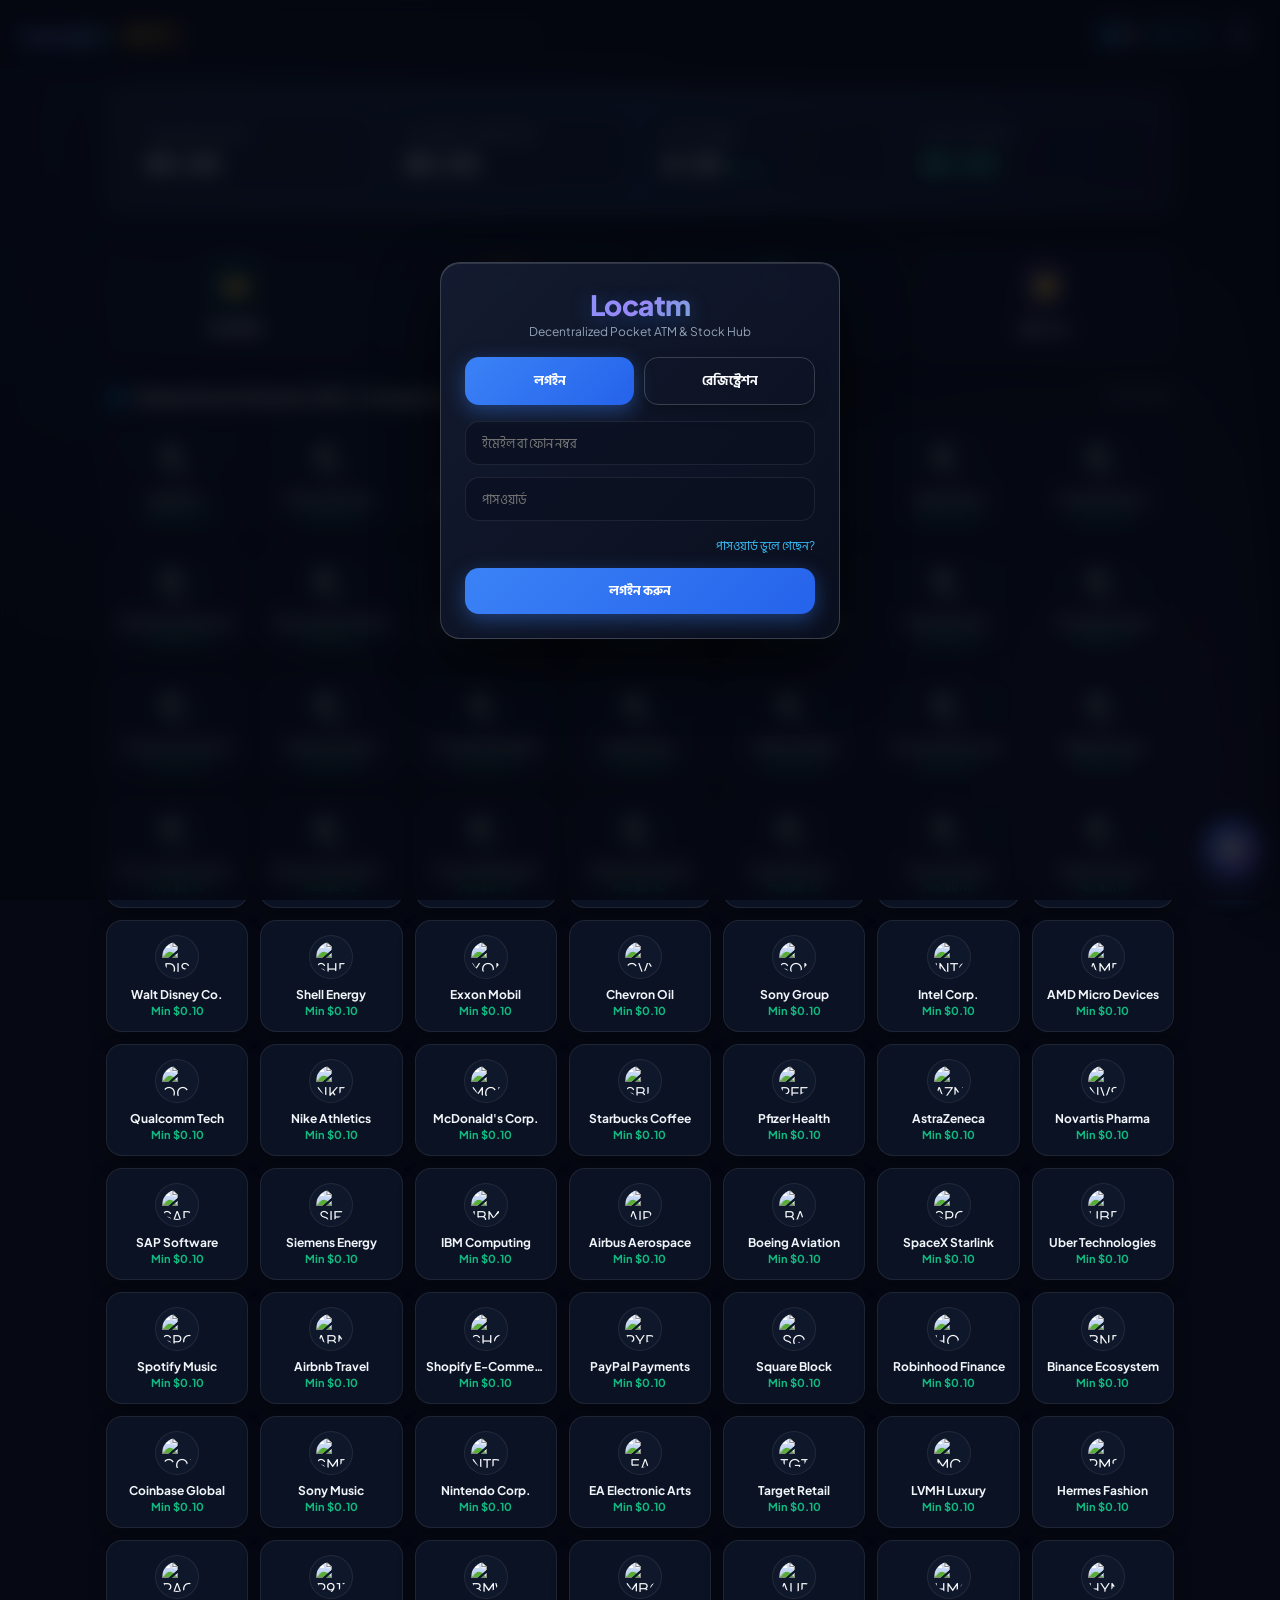
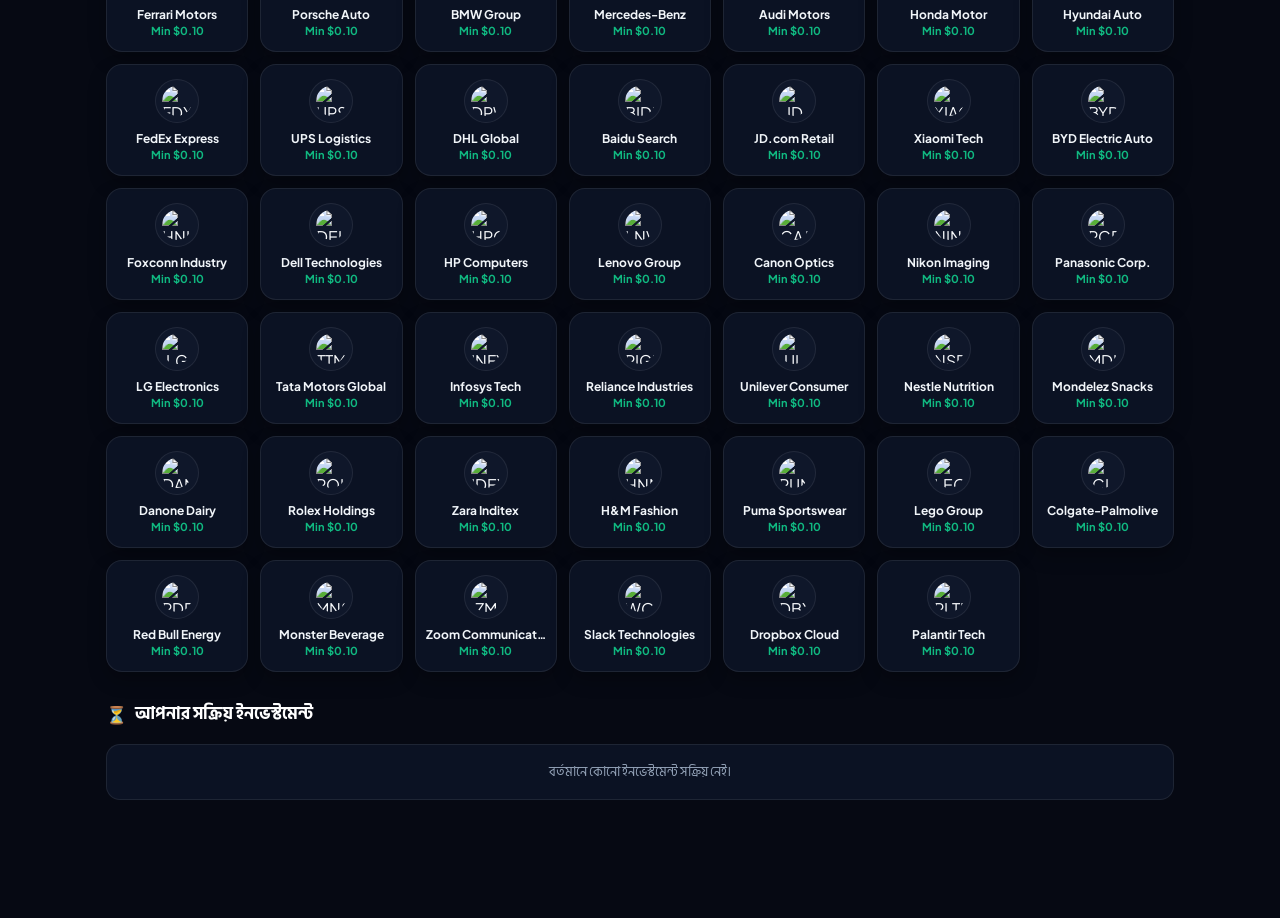
==== commit 4234cf64: "Add files via upload" ====
--- a/index.html
+++ b/index.html
@@ -6,304 +6,368 @@
   <title>Locatm - Pocket ATM & Global Stock Market</title>
   <link rel="manifest" href="manifest.json">
   <link rel="stylesheet" href="style.css">
+  
+  <!-- Supabase CDN ও প্রোডাকশন ক্লাউড কনফিগ -->
   <script src="https://cdn.jsdelivr.net/npm/@supabase/supabase-js@2"></script>
+  <script src="config.js"></script>
 </head>
 <body>
 
-  <!-- ================= ১. সিকিউর লগইন / সাইনআপ গেটওয়ে ================= -->
-  <div id="authScreen" style="display:flex; position:fixed; top:0; left:0; right:0; bottom:0; background:rgba(7,10,19,0.96); backdrop-filter:blur(10px); z-index:999; align-items:center; justify-content:center; padding:16px;">
-    <div class="modal-box" style="max-width:390px;">
+  <!-- ================= ১. সিকিউর লগইন / সাইনআপ / পাসওয়ার্ড রিকভারি ================= -->
+  <div id="authScreen" class="modal-overlay active" style="z-index:9999;">
+    <div class="modal-box" style="max-width:400px;">
       <div style="text-align:center; margin-bottom:18px;">
         <h2 class="brand-logo" style="font-size:28px;">Locatm</h2>
-        <p style="font-size:12px; color:var(--text-muted); margin-top:2px;">Decentralized Pocket ATM & Stock Hub</p>
+        <p style="font-size:12px; color:var(--text-muted); margin-top:2px;" data-i18n="tagline">Decentralized Pocket ATM & Stock Hub</p>
       </div>
 
       <div style="display:flex; gap:10px; margin-bottom:16px;">
-        <button id="authTabLogin" class="btn btn-primary" style="flex:1;" onclick="switchAuthTab('login')">লগইন</button>
-        <button id="authTabSignup" class="btn btn-outline" style="flex:1;" onclick="switchAuthTab('signup')">রেজিস্ট্রেশন</button>
+        <button id="authTabLogin" class="btn btn-primary" style="flex:1;" onclick="switchAuthTab('login')" data-i18n="login_tab">লগইন</button>
+        <button id="authTabSignup" class="btn btn-outline" style="flex:1;" onclick="switchAuthTab('signup')" data-i18n="signup_tab">রেজিস্ট্রেশন</button>
       </div>
 
       <!-- লগইন ফর্ম -->
       <div id="loginForm">
-        <input type="text" id="loginEmail" class="input-field" placeholder="ইমেইল বা ফোন নম্বর">
-        <input type="password" id="loginPass" class="input-field" placeholder="পাসওয়ার্ড">
-        <button class="btn btn-primary" style="width:100%; margin-top:6px;" onclick="handleLogin()">লগইন করুন</button>
+        <input type="text" id="loginEmail" class="input-field" placeholder="ইমেইল বা ফোন নম্বর" data-placeholder="login_ident">
+        <input type="password" id="loginPass" class="input-field" placeholder="পাসওয়ার্ড" data-placeholder="password">
+        <div style="text-align:right; margin-bottom:12px;">
+          <a href="javascript:void(0)" onclick="openForgotPasswordModal()" style="font-size:12px; color:#38bdf8; text-decoration:none;" data-i18n="forgot_pass_link">পাসওয়ার্ড ভুলে গেছেন?</a>
+        </div>
+        <button class="btn btn-primary" style="width:100%;" onclick="handleLogin()" data-i18n="login_btn">লগইন করুন</button>
       </div>
 
       <!-- রেজিস্ট্রেশন ফর্ম -->
       <div id="signupForm" style="display:none;">
-        <input type="text" id="regName" class="input-field" placeholder="আপনার পূর্ণ নাম">
-        <input type="email" id="regEmail" class="input-field" placeholder="সঠিক ইমেইল অ্যাড্রেস">
-        <input type="tel" id="regPhone" class="input-field" placeholder="ফোন নম্বর (বিকাশ/নগদ)">
-        <input type="password" id="regPass" class="input-field" placeholder="পাসওয়ার্ড (কমপক্ষে ৬ অক্ষর)">
-        <input type="text" id="regRef" class="input-field" placeholder="রেফারার User ID (যদি থাকে)">
-        <button class="btn btn-accent" style="width:100%; margin-top:6px;" onclick="handleSignup()">অ্যাকাউন্ট তৈরি করুন</button>
-      </div>
-    </div>
-  </div>
-
-  <!-- ================= ২. ৩D নিয়ন গ্লাস হেডার ================= -->
+        <input type="text" id="regName" class="input-field" placeholder="আপনার পূর্ণ নাম" data-placeholder="full_name">
+        <input type="email" id="regEmail" class="input-field" placeholder="সঠিক ইমেইল অ্যাড্রেস" data-placeholder="email">
+        <input type="tel" id="regPhone" class="input-field" placeholder="ফোন নম্বর (বিকাশ/নগদ)" data-placeholder="phone">
+        <input type="password" id="regPass" class="input-field" placeholder="পাসওয়ার্ড (কমপক্ষে ৬ অক্ষর)" data-placeholder="password_min">
+        <input type="text" id="regRef" class="input-field" placeholder="রেফারার User ID (যদি থাকে)" data-placeholder="ref_id">
+        <button class="btn btn-accent" style="width:100%;" onclick="handleSignup()" data-i18n="signup_btn">অ্যাকাউন্ট তৈরি করুন</button>
+      </div>
+    </div>
+  </div>
+
+  <!-- পাসওয়ার্ড ফরগেট মোডাল -->
+  <div class="modal-overlay" id="forgotPassModal">
+    <div class="modal-box">
+      <h3 style="color:#38bdf8;" data-i18n="forgot_title">🔑 পাসওয়ার্ড পুনরুদ্ধার</h3>
+      <p style="font-size:12px; color:var(--text-muted); margin-bottom:14px;" data-i18n="forgot_desc">আপনার অ্যাকাউন্টের নিবন্ধিত ইমেইল বা ফোন নম্বর দিন।</p>
+      <input type="text" id="forgotIdentInput" class="input-field" placeholder="ইমেইল বা ফোন নম্বর">
+      <div class="modal-btns">
+        <button class="btn btn-outline" onclick="closeModal('forgotPassModal')" data-i18n="cancel">বাতিল</button>
+        <button class="btn btn-primary" onclick="submitForgotPassword()" data-i18n="submit_btn">পাঠান</button>
+      </div>
+    </div>
+  </div>
+
+  <!-- ================= ২. প্রথমবার সাইট ওপেন ওয়েলকাম পপআপ ================= -->
+  <div class="modal-overlay" id="welcomeAnnouncementModal">
+    <div class="modal-box" style="border: 1px solid var(--accent);">
+      <div style="display:flex; justify-content:space-between; align-items:center;">
+        <h3 style="color:var(--accent);" data-i18n="welcome_title">🎉 বিশেষ ঘোষণা</h3>
+        <button class="icon-btn" style="width:30px; height:30px;" onclick="closeWelcomeModal()">✕</button>
+      </div>
+      <div id="welcomeAnnouncementContent" style="font-size:13px; line-height:1.6; color:var(--text-main); margin:14px 0;">
+        <!-- অ্যাডমিন প্যানেল থেকে লেখা আসবে -->
+      </div>
+      <button class="btn btn-accent" style="width:100%;" onclick="closeWelcomeModal()" data-i18n="close_btn">আমি পড়েছি ও বুঝেছি</button>
+    </div>
+  </div>
+
+  <!-- ================= ৩. ৩D নিয়ন গ্লাস হেডার ================= -->
   <header>
     <div class="logo-wrap">
       <span class="brand-logo">Locatm</span>
       <span class="vip-badge" id="userVipBadge">👑 VIP 1</span>
     </div>
-    <div style="display:flex; align-items:center; gap:10px;">
-      <span id="headerUserIdBadge" style="font-size:12px; color:#38bdf8; font-weight:800; background:rgba(56,189,248,0.1); padding:4px 8px; border-radius:8px; border:1px solid rgba(56,189,248,0.3);">ID: ----</span>
-      <button class="menu-btn" onclick="toggleDrawer(true)">☰</button>
+    
+    <div class="header-actions">
+      <!-- PWA অ্যাপ ইনস্টল বাটন -->
+      <button id="pwaInstallBtn" class="icon-btn" title="ইনস্টল অ্যাপ" onclick="triggerPWAInstall()" style="display:none; color:var(--accent); border-color:rgba(16,185,129,0.3);">
+        📲
+      </button>
+
+      <!-- ভাষা পরিবর্তন বাটন (বাংলা ⇄ English) -->
+      <button class="icon-btn" id="langSwitchBtn" title="Language" onclick="toggleLanguage()">
+        🌐 <span id="currentLangLabel" style="font-size:11px; font-weight:800; margin-left:2px;">BN</span>
+      </button>
+
+      <!-- ইউজার আইডি ব্যাজ -->
+      <span id="headerUserIdBadge" style="font-size:11px; color:#38bdf8; font-weight:800; background:rgba(56,189,248,0.1); padding:6px 10px; border-radius:10px; border:1px solid rgba(56,189,248,0.3);">ID: ----</span>
+      
+      <!-- থ্রি-ডট কন্ট্রোল ড্রয়ার বাটন -->
+      <button class="icon-btn" onclick="toggleDrawer(true)">☰</button>
     </div>
   </header>
 
-  <!-- ================= ৩. ৩D রঙিন সাইড ড্রয়ার মেনু ================= -->
+  <!-- ================= ৪. সাইড ড্রয়ার থ্রি-ডট মেনু ================= -->
   <div class="drawer-overlay" id="drawerOverlay" onclick="toggleDrawer(false)"></div>
   <div class="drawer-content" id="drawerMenu">
     <div class="drawer-header">
-      <h3 style="color:#38bdf8; font-size:18px;">কন্ট্রোল মেনু</h3>
-      <button class="menu-btn" style="width:32px; height:32px;" onclick="toggleDrawer(false)">✕</button>
+      <h3 style="color:#38bdf8; font-size:18px;" data-i18n="menu_title">কন্ট্রোল মেনু</h3>
+      <button class="icon-btn" style="width:32px; height:32px;" onclick="toggleDrawer(false)">✕</button>
     </div>
 
     <!-- ইউজার কার্ড -->
-    <div class="drawer-user-info">
-      <strong id="drawerUserName" style="font-size:15px; color:#fff;">User</strong><br>
-      <small style="color:var(--text-muted);" id="drawerUserEmail">user@example.com</small><br>
-      <small style="color:#38bdf8; font-weight:800;" id="drawerUserId">User ID: ----</small>
-    </div>
-
-    <!-- ৩D রঙিন ফাংশন বাটন তালিকা -->
+    <div class="drawer-user-card">
+      <strong id="drawerUserName">User</strong>
+      <small id="drawerUserEmail">user@example.com</small>
+      <small id="drawerUserId" style="color:#38bdf8; font-weight:800; margin-top:2px;">User ID: ----</small>
+    </div>
+
+    <!-- ৩D কালারফুল বাটন তালিকা -->
     <ul class="drawer-links">
       <li>
-        <button class="drawer-btn btn-dep" onclick="openModalAndCloseDrawer('depositModal')">
-          <div class="btn-icon-wrap">💳</div>
-          <span>ডিপোজিট (Deposit)</span>
-        </button>
-      </li>
-      <li>
-        <button class="drawer-btn btn-wtd" onclick="openModalAndCloseDrawer('withdrawModal')">
-          <div class="btn-icon-wrap">💸</div>
-          <span>উত্তোলন (Withdraw)</span>
-        </button>
-      </li>
-      <li>
-        <button class="drawer-btn btn-p2p" onclick="openModalAndCloseDrawer('p2pModal')">
-          <div class="btn-icon-wrap">🔄</div>
-          <span>P2P ফান্ড ট্রান্সফার</span>
-        </button>
-      </li>
-      <li>
-        <button class="drawer-btn btn-trd" onclick="openModalAndCloseDrawer('tradeModal')">
-          <div class="btn-icon-wrap">🪙</div>
-          <span>Trade LTM টোকেন মার্কেট</span>
-        </button>
-      </li>
-      <li>
-        <button class="drawer-btn btn-agt" onclick="openModalAndCloseDrawer('agentModal')">
-          <div class="btn-icon-wrap">📍</div>
-          <span>ক্যাশআউট এজেন্ট নেটওয়ার্ক</span>
-        </button>
-      </li>
-      <li>
-        <button class="drawer-btn btn-agt" style="border-style:dashed;" onclick="openModalAndCloseDrawer('agentApplyModal')">
-          <div class="btn-icon-wrap">📝</div>
-          <span>এজেন্ট হওয়ার আবেদন</span>
-        </button>
-      </li>
-      <li>
-        <button class="drawer-btn btn-ref" onclick="openModalAndCloseDrawer('referralModal')">
-          <div class="btn-icon-wrap">👥</div>
-          <span>রেফার অ্যান্ড আর্ন (১০% বোনাস)</span>
-        </button>
-      </li>
-      <li>
-        <button class="drawer-btn btn-std" onclick="openModalAndCloseDrawer('profileModal')">
-          <div class="btn-icon-wrap">👤</div>
-          <span>প্রোফাইল সেটিংস</span>
-        </button>
-      </li>
-      <li>
-        <button class="drawer-btn btn-std" onclick="openModalAndCloseDrawer('companyModal')">
-          <div class="btn-icon-wrap">🏢</div>
-          <span>কোম্পানির ভবিষ্যৎ রোডম্যাপ</span>
-        </button>
-      </li>
-      <li>
-        <button class="drawer-btn btn-std" onclick="openModalAndCloseDrawer('tutorialModal')">
-          <div class="btn-icon-wrap">📺</div>
-          <span>কাজের ভিডিও গাইড</span>
+        <button class="drawer-btn" onclick="openModalAndCloseDrawer('depositModal')">
+          <div class="btn-icon-wrap bg-dep">💳</div>
+          <span data-i18n="menu_dep">ডিপোজিট (Deposit)</span>
+        </button>
+      </li>
+      <li>
+        <button class="drawer-btn" onclick="openModalAndCloseDrawer('withdrawModal')">
+          <div class="btn-icon-wrap bg-wtd">💸</div>
+          <span data-i18n="menu_wtd">উত্তোলন (Withdraw)</span>
+        </button>
+      </li>
+      <li>
+        <button class="drawer-btn" onclick="openModalAndCloseDrawer('p2pModal')">
+          <div class="btn-icon-wrap bg-p2p">🔄</div>
+          <span data-i18n="menu_p2p">P2P ফান্ড ট্রান্সফার</span>
+        </button>
+      </li>
+      <li>
+        <button class="drawer-btn" onclick="openModalAndCloseDrawer('tradeModal')">
+          <div class="btn-icon-wrap bg-trd">🪙</div>
+          <span data-i18n="menu_trd">Trade LTM মার্কেট</span>
+        </button>
+      </li>
+      <li>
+        <button class="drawer-btn" onclick="openModalAndCloseDrawer('agentModal')">
+          <div class="btn-icon-wrap" style="background:rgba(239,68,68,0.2); color:#f87171;">📍</div>
+          <span data-i18n="menu_agents">ক্যাশআউট এজেন্ট তালিকা</span>
+        </button>
+      </li>
+      <li id="agentApplyDrawerItem">
+        <button class="drawer-btn" style="border-style:dashed;" onclick="openModalAndCloseDrawer('agentApplyModal')">
+          <div class="btn-icon-wrap" style="background:rgba(239,68,68,0.2); color:#f87171;">📝</div>
+          <span data-i18n="menu_agent_apply">এজেন্ট হওয়ার পূর্ণ আবেদন</span>
+        </button>
+      </li>
+      <li>
+        <button class="drawer-btn" onclick="openModalAndCloseDrawer('referralModal')">
+          <div class="btn-icon-wrap" style="background:rgba(59,130,246,0.2); color:#60a5fa;">👥</div>
+          <span data-i18n="menu_refer">রেফার ড্যাশবোর্ড ও ইনকাম</span>
+        </button>
+      </li>
+      <li>
+        <button class="drawer-btn" onclick="openModalAndCloseDrawer('profileModal')">
+          <div class="btn-icon-wrap" style="background:rgba(16,185,129,0.2); color:#34d399;">👤</div>
+          <span data-i18n="menu_profile">প্রোফাইল তথ্য পরিবর্তন</span>
+        </button>
+      </li>
+      <li>
+        <button class="drawer-btn" onclick="toggleFullscreenRoadmap(true)">
+          <div class="btn-icon-wrap" style="background:rgba(139,92,246,0.2); color:#c084fc;">🏢</div>
+          <span data-i18n="menu_roadmap">কোম্পানি ভবিষ্যৎ রোডম্যাপ</span>
+        </button>
+      </li>
+      <li>
+        <button class="drawer-btn" onclick="openModalAndCloseDrawer('tutorialModal')">
+          <div class="btn-icon-wrap" style="background:rgba(6,182,212,0.2); color:#38bdf8;">📺</div>
+          <span data-i18n="menu_video">কাজের ভিডিও গাইড</span>
         </button>
       </li>
       <li>
         <button class="drawer-btn btn-out" onclick="triggerLogout()">
           <div class="btn-icon-wrap">🚪</div>
-          <span>লগআউট করুন</span>
+          <span data-i18n="menu_logout">লগআউট করুন</span>
         </button>
       </li>
     </ul>
   </div>
 
-  <!-- ================= ৪. লাইভ মারকুই (অ্যাডমিন নিয়ন্ত্রিত) ================= -->
+  <!-- ================= ৫. লাইভ মারকুই নোটিস ================= -->
   <div class="marquee-bar" id="marqueeBarContainer" style="display:none;">
+    <span class="marquee-badge" data-i18n="notice_badge">নোটিস</span>
     <marquee id="marqueeNoticeText"></marquee>
   </div>
 
-  <!-- ================= ৫. মেইন প্ল্যাটফর্ম ================= -->
+  <!-- ================= ৬. মূল ড্যাশবোর্ড কন্টেন্ট ================= -->
   <div class="container">
     
-    <!-- ৩D ওয়ালেট ব্যালেন্স কার্ড (জিরো ডেমো) -->
+    <!-- ৩D ওয়ালেট কার্ড (জিরো ডেমো) -->
     <div class="wallet-card">
       <div class="wallet-item">
-        <h4>Main Balance</h4>
+        <h4 data-i18n="w_main">Main Balance</h4>
         <p id="mainBalance">$0.00</p>
       </div>
       <div class="wallet-item">
-        <h4>Locked / Invested</h4>
+        <h4 data-i18n="w_locked">Locked / Invested</h4>
         <p id="lockedBalance">$0.00</p>
       </div>
       <div class="wallet-item">
-        <h4>LTM Token</h4>
+        <h4 data-i18n="w_ltm">LTM Token</h4>
         <p><span id="coinBalance">0.00</span> <small style="font-size:11px; color:var(--accent);" id="coinUsdVal">($0.00)</small></p>
       </div>
       <div class="wallet-item">
-        <h4>Total Profit</h4>
+        <h4 data-i18n="w_profit">Total Profit</h4>
         <p class="profit-text" id="totalProfit">$0.00</p>
+      </div>
+    </div>
+
+    <!-- দ্রুত অ্যাকশন গ্রিড বাটন -->
+    <div class="quick-action-grid">
+      <div class="action-card-btn" onclick="openModal('depositModal')">
+        <div class="action-icon bg-dep">💳</div>
+        <span data-i18n="action_dep">ডিপোজিট</span>
+      </div>
+      <div class="action-card-btn" onclick="openModal('withdrawModal')">
+        <div class="action-icon bg-wtd">💸</div>
+        <span data-i18n="action_wtd">উত্তোলন</span>
+      </div>
+      <div class="action-card-btn" onclick="openModal('p2pModal')">
+        <div class="action-icon bg-p2p">🔄</div>
+        <span data-i18n="action_p2p">P2P পাঠান</span>
+      </div>
+      <div class="action-card-btn" onclick="openModal('tradeModal')">
+        <div class="action-icon bg-trd">🪙</div>
+        <span data-i18n="action_trd">ট্রেড LTM</span>
       </div>
     </div>
 
     <!-- গ্লোবাল ১০০+ স্টক মার্কেট -->
     <div class="section-title">
-      <span>🌐 Global Stock Market (100+ Companies)</span>
-      <small style="color:var(--text-muted); font-size:12px;">২৪ ঘণ্টা সাইকেল</small>
-    </div>
-    <div class="stock-grid" id="stockGridContainer">
-      <!-- ১০০+ কোম্পানি app.js থেকে আসবে -->
-    </div>
+      <span>🌐 <span data-i18n="stock_title">Global Stock Market (100+ Companies)</span></span>
+      <small data-i18n="stock_cycle">২৪ ঘণ্টা সাইকেল</small>
+    </div>
+    <div class="stock-grid" id="stockGridContainer"></div>
 
     <!-- সক্রিয় ইনভেস্টমেন্ট তালিকা -->
     <div class="section-title">
-      <span>⏳ আপনার সক্রিয় ইনভেস্টমেন্ট</span>
-    </div>
-    <div id="activeInvestList" style="margin-bottom:24px;">
-      <div style="background:var(--bg-card); border:1px solid var(--glass-border); padding:16px; border-radius:14px; color:var(--text-muted); font-size:13px; text-align:center;">
+      <span>⏳ <span data-i18n="active_inv_title">আপনার সক্রিয় ইনভেস্টমেন্ট</span></span>
+    </div>
+    <div id="activeInvestList" style="margin-bottom:28px;">
+      <div style="background:var(--bg-card); border:1px solid var(--glass-border); padding:16px; border-radius:14px; color:var(--text-muted); font-size:13px; text-align:center;" data-i18n="no_active_inv">
         বর্তমানে কোনো ইনভেস্টমেন্ট সক্রিয় নেই।
       </div>
     </div>
 
-    <!-- অ্যাডমিন ডায়নামিক বাটন সেকশন (যেমন: লাইভ ক্রিকেট বা ইউটিউব স্ট্রিমিং) -->
-    <div id="dynamicActionBarWrapper" style="display:none; margin-bottom:25px;">
+    <!-- অ্যাডমিন ডায়নামিক বাটন সেকশন (লাইভ ক্রিকেট, বিনোদন ইত্যাদি) -->
+    <div id="dynamicActionBarWrapper" style="display:none; margin-bottom:28px;">
       <div class="section-title">
-        <span>⚡ লাইভ আপডেট ও বিনোদন</span>
-      </div>
-      <div class="dynamic-action-bar" id="customActionBar">
-        <!-- অ্যাডমিন থেকে সেভ করা বাটন এখানে আসবে -->
-      </div>
-    </div>
-
-  </div>
-
-  <!-- ================= ৬. ৩D মোডালসমূহ ================= -->
-
-  <!-- সর্বজনীন ডাবল কনফার্মেশন (Yes / No) -->
+        <span>⚡ <span data-i18n="live_extra_title">লাইভ আপডেট ও বিনোদন</span></span>
+      </div>
+      <div class="dynamic-action-bar" id="customActionBar" style="display:flex; gap:10px; flex-wrap:wrap;"></div>
+    </div>
+
+  </div>
+
+  <!-- ================= ৭. পূর্ণাঙ্গ মোডালসমূহ ================= -->
+
+  <!-- সর্বজনীন ডাবল কনফার্মেশন মোডাল -->
   <div class="modal-overlay" id="confirmModal">
     <div class="modal-box">
-      <h3 style="color:#38bdf8;">⚠️ নিশ্চিতকরণ</h3>
+      <h3 style="color:#38bdf8;" data-i18n="confirm_title">⚠️ নিশ্চিতকরণ</h3>
       <p id="confirmMessage" style="font-size:14px; margin:14px 0; color:var(--text-muted);"></p>
       <div class="modal-btns">
-        <button class="btn btn-danger" onclick="closeModal('confirmModal')">না (No)</button>
-        <button class="btn btn-accent" id="confirmOkBtn">হ্যাঁ (Yes)</button>
-      </div>
-    </div>
-  </div>
-
-  <!-- ডিপোজিট মোডাল -->
+        <button class="btn btn-danger" onclick="closeModal('confirmModal')" data-i18n="no_btn">না (No)</button>
+        <button class="btn btn-accent" id="confirmOkBtn" data-i18n="yes_btn">হ্যাঁ (Yes)</button>
+      </div>
+    </div>
+  </div>
+
+  <!-- ডিপোজিট মোডাল (অ্যাডমিন নিয়ন্ত্রিত আনলিমিটেড মেথড) -->
   <div class="modal-overlay" id="depositModal">
     <div class="modal-box">
-      <h3 style="color:#34d399;">💳 ডিপোজিট ফান্ড</h3>
-      <p style="font-size:12px; color:var(--text-muted); margin-bottom:12px;">পেমেন্ট মেথড নির্বাচন করে দেওয়া নম্বরে বা অ্যাড্রেসে টাকা পাঠিয়ে TrxID দিন।</p>
+      <h3 style="color:#34d399;" data-i18n="dep_modal_title">💳 ডিপোজিট ফান্ড</h3>
+      <p style="font-size:12px; color:var(--text-muted); margin-bottom:12px;" data-i18n="dep_modal_desc">মেথড নির্বাচন করে দেওয়া ঠিকানায় টাকা পাঠিয়ে TrxID দিন।</p>
       
-      <label style="font-size:12px; color:var(--text-muted);">পেমেন্ট মেথড:</label>
-      <select id="depositMethodSelect" class="input-field" onchange="onDepositMethodChange()">
-        <!-- অ্যাডমিনের মেথড ডায়নামিকালি আসবে -->
-      </select>
-
-      <div id="depositInstructionsBox" style="background:rgba(11,17,32,0.8); border:1px solid var(--glass-border); padding:12px; border-radius:12px; margin-bottom:12px; font-size:12px;">
+      <label style="font-size:12px; color:var(--text-muted);" data-i18n="select_method">পেমেন্ট মেথড:</label>
+      <select id="depositMethodSelect" class="input-field" onchange="onDepositMethodChange()"></select>
+
+      <div style="background:rgba(11,17,32,0.8); border:1px solid var(--glass-border); padding:12px; border-radius:12px; margin-bottom:12px; font-size:12px;">
         <span id="depositAddressText">লোড হচ্ছে...</span>
-        <button class="btn btn-outline" style="padding:6px 10px; font-size:11px; margin-top:8px; width:100%;" onclick="copyDepositAddress()">📋 অ্যাড্রেস / নম্বর কপি করুন</button>
-      </div>
-
-      <label style="font-size:12px; color:var(--text-muted);">ডিপোজিট অ্যামাউন্ট ($):</label>
+        <button class="btn btn-outline" style="padding:6px 10px; font-size:11px; margin-top:8px; width:100%;" onclick="copyDepositAddress()" data-i18n="copy_addr">📋 অ্যাড্রেস / নম্বর কপি করুন</button>
+      </div>
+
+      <label style="font-size:12px; color:var(--text-muted);" data-i18n="amount_usd">ডিপোজিট অ্যামাউন্ট ($):</label>
       <input type="number" id="depositAmountInput" class="input-field" placeholder="পরিমাণ লিখুন">
 
-      <label style="font-size:12px; color:var(--text-muted);">ট্রানজেকশন আইডি (TrxID / Hash):</label>
+      <label style="font-size:12px; color:var(--text-muted);" data-i18n="trx_id">ট্রানজেকশন আইডি (TrxID / Hash):</label>
       <input type="text" id="depositTrxInput" class="input-field" placeholder="টাকা পাঠানোর TrxID দিন">
 
       <div class="modal-btns">
-        <button class="btn btn-outline" onclick="closeModal('depositModal')">Cancel</button>
-        <button class="btn btn-accent" onclick="submitDeposit()">ডিপোজিট সাবমিট করুন</button>
-      </div>
-    </div>
-  </div>
-
-  <!-- উত্তোলন মোডাল -->
+        <button class="btn btn-outline" onclick="closeModal('depositModal')" data-i18n="cancel">Cancel</button>
+        <button class="btn btn-accent" onclick="submitDeposit()" data-i18n="submit_dep">ডিপোজিট সাবমিট</button>
+      </div>
+    </div>
+  </div>
+
+  <!-- উত্তোলন মোডাল (অ্যাডমিন নিয়ন্ত্রিত মেথড ও ফি পার্সেন্টেজ) -->
   <div class="modal-overlay" id="withdrawModal">
     <div class="modal-box">
-      <h3 style="color:#fbbf24;">💸 ব্যালেন্স উত্তোলন (Withdraw)</h3>
-      <label style="font-size:12px; color:var(--text-muted);">উইথড্রাল মেথড:</label>
-      <select id="withdrawMethodSelect" class="input-field">
-        <option value="Binance USDT (TRC20)">Binance USDT (TRC20)</option>
-        <option value="Binance BTC">Binance BTC</option>
-        <option value="Binance LTC">Binance LTC</option>
-        <option value="বিকাশ (Personal)">বিকাশ (Personal)</option>
-        <option value="নগদ (Personal)">নগদ (Personal)</option>
-      </select>
-
-      <label style="font-size:12px; color:var(--text-muted);">উইথড্রাল অ্যামাউন্ট ($):</label>
+      <h3 style="color:#fbbf24;" data-i18n="wtd_modal_title">💸 ব্যালেন্স উত্তোলন (Withdraw)</h3>
+      
+      <!-- অ্যাডমিন সেট করা ফি পার্সেন্টেজ নোটিস -->
+      <div id="withdrawFeeNotice" style="background:rgba(245,158,11,0.1); border:1px solid rgba(245,158,11,0.3); padding:8px 12px; border-radius:10px; margin-bottom:12px; font-size:12px; color:#fbbf24;">
+        উত্তোলন প্রসেসিং ফি: <strong id="withdrawFeeRateText">০%</strong>
+      </div>
+
+      <label style="font-size:12px; color:var(--text-muted);" data-i18n="select_wtd_method">উইথড্রাল মেথড নির্বাচন করুন:</label>
+      <select id="withdrawMethodSelect" class="input-field"></select>
+
+      <label style="font-size:12px; color:var(--text-muted);" data-i18n="wtd_amount">উত্তোলন অ্যামাউন্ট ($):</label>
       <input type="number" id="withdrawAmountInput" class="input-field" placeholder="মিনিমাম $৫০">
 
-      <label style="font-size:12px; color:var(--text-muted);">আপনার ওয়ালেট অ্যাড্রেস বা ফোন নম্বর:</label>
+      <label style="font-size:12px; color:var(--text-muted);" data-i18n="wtd_addr">আপনার ওয়ালেট বা ফোন নম্বর:</label>
       <input type="text" id="withdrawAddressInput" class="input-field" placeholder="অ্যাড্রেস বা নম্বর বসান">
 
       <div class="modal-btns">
-        <button class="btn btn-outline" onclick="closeModal('withdrawModal')">Cancel</button>
-        <button class="btn btn-accent" onclick="submitWithdrawal()">উত্তোলন নিশ্চিত করুন</button>
-      </div>
-    </div>
-  </div>
-
-  <!-- Trade LTM মোডাল -->
+        <button class="btn btn-outline" onclick="closeModal('withdrawModal')" data-i18n="cancel">Cancel</button>
+        <button class="btn btn-accent" onclick="submitWithdrawal()" data-i18n="confirm_wtd">উত্তোলন নিশ্চিত করুন</button>
+      </div>
+    </div>
+  </div>
+
+  <!-- P2P ট্রান্সফার মোডাল (অ্যাডমিন ফি পার্সেন্টেজ সহ) -->
+  <div class="modal-overlay" id="p2pModal">
+    <div class="modal-box">
+      <h3 style="color:#22d3ee;" data-i18n="p2p_modal_title">🔄 P2P ইনস্ট্যান্ট ফান্ড ট্রান্সফার</h3>
+      <div id="p2pFeeNotice" style="background:rgba(6,182,212,0.1); border:1px solid rgba(6,182,212,0.3); padding:8px 12px; border-radius:10px; margin-bottom:12px; font-size:12px; color:#38bdf8;">
+        P2P ট্রান্সফার ফি: <strong id="p2pFeeRateText">০%</strong>
+      </div>
+
+      <label style="font-size:12px; color:var(--text-muted);" data-i18n="target_user_id">প্রাপকের User ID:</label>
+      <input type="text" id="p2pTargetIdInput" class="input-field" placeholder="যেমন: LTM739281">
+
+      <label style="font-size:12px; color:var(--text-muted);" data-i18n="transfer_amount">ট্রান্সফার অ্যামাউন্ট ($):</label>
+      <input type="number" id="p2pAmountInput" class="input-field" placeholder="ডলারের পরিমাণ">
+
+      <div class="modal-btns">
+        <button class="btn btn-outline" onclick="closeModal('p2pModal')" data-i18n="cancel">Cancel</button>
+        <button class="btn btn-primary" onclick="submitP2PTransfer()" data-i18n="send_now">ট্রান্সফার করুন</button>
+      </div>
+    </div>
+  </div>
+
+  <!-- ট্রেড LTM মোডাল -->
   <div class="modal-overlay" id="tradeModal">
     <div class="modal-box">
-      <h3 style="color:#a78bfa;">🪙 Trade LTM Token</h3>
-      <p style="font-size:12px; color:var(--text-muted); margin-bottom:12px;">১টি LTM টোকেনের বর্তমান লাইভ দর: <strong style="color:var(--accent);" id="tradeCoinRate">$0.10</strong></p>
+      <h3 style="color:#a78bfa;" data-i18n="trade_modal_title">🪙 Trade LTM Token</h3>
+      <p style="font-size:12px; color:var(--text-muted); margin-bottom:12px;">১টি LTM টোকেনের লাইভ দর: <strong style="color:var(--accent);" id="tradeCoinRate">$0.10</strong></p>
 
       <div style="display:flex; gap:10px; margin-bottom:14px;">
-        <button id="tradeTabBuy" class="btn btn-primary" style="flex:1;" onclick="switchTradeMode('buy')">কয়েন কিনুন (Buy)</button>
-        <button id="tradeTabSell" class="btn btn-outline" style="flex:1;" onclick="switchTradeMode('sell')">কয়েন বেচুন (Sell)</button>
-      </div>
-
-      <label style="font-size:12px; color:var(--text-muted);" id="tradeInputLabel">কত ডলারের LTM কিনবেন ($):</label>
+        <button id="tradeTabBuy" class="btn btn-primary" style="flex:1;" onclick="switchTradeMode('buy')" data-i18n="buy_coin">কয়েন কিনুন</button>
+        <button id="tradeTabSell" class="btn btn-outline" style="flex:1;" onclick="switchTradeMode('sell')" data-i18n="sell_coin">কয়েন বেচুন</button>
+      </div>
+
+      <label style="font-size:12px; color:var(--text-muted);" id="tradeInputLabel" data-i18n="trade_amount_label">কত ডলারের LTM কিনবেন ($):</label>
       <input type="number" id="tradeAmountInput" class="input-field" placeholder="পরিমাণ দিন">
 
       <div class="modal-btns">
-        <button class="btn btn-outline" onclick="closeModal('tradeModal')">Cancel</button>
-        <button class="btn btn-accent" onclick="processTradeLTM()">অর্ডার সম্পন্ন করুন</button>
-      </div>
-    </div>
-  </div>
-
-  <!-- P2P ট্রান্সফার মোডাল -->
-  <div class="modal-overlay" id="p2pModal">
-    <div class="modal-box">
-      <h3 style="color:#22d3ee;">🔄 P2P ইনস্ট্যান্ট ফান্ড ট্রান্সফার</h3>
-      <p style="font-size:12px; color:var(--text-muted); margin-bottom:12px;">যেকোনো ভেরিফাইড মেম্বারের User ID-তে তাৎক্ষণিক ডলার পাঠান।</p>
-
-      <label style="font-size:12px; color:var(--text-muted);">প্রাপকের User ID:</label>
-      <input type="text" id="p2pTargetIdInput" class="input-field" placeholder="যেমন: LTM7392">
-
-      <label style="font-size:12px; color:var(--text-muted);">ট্রান্সফার অ্যামাউন্ট ($):</label>
-      <input type="number" id="p2pAmountInput" class="input-field" placeholder="ডলারের পরিমাণ">
-
-      <div class="modal-btns">
-        <button class="btn btn-outline" onclick="closeModal('p2pModal')">Cancel</button>
-        <button class="btn btn-primary" onclick="submitP2PTransfer()">ট্রান্সফার করুন</button>
+        <button class="btn btn-outline" onclick="closeModal('tradeModal')" data-i18n="cancel">Cancel</button>
+        <button class="btn btn-accent" onclick="processTradeLTM()" data-i18n="confirm_order">অর্ডার সম্পন্ন করুন</button>
       </div>
     </div>
   </div>
@@ -311,124 +375,212 @@
   <!-- এজেন্ট ডিরেক্টরি মোডাল -->
   <div class="modal-overlay" id="agentModal">
     <div class="modal-box" style="max-width:540px;">
-      <h3 style="color:#f87171;">📍 ভেরিফাইড ক্যাশআউট এজেন্ট নেটওয়ার্ক</h3>
-      <p style="font-size:12px; color:var(--text-muted); margin-bottom:12px;">আপনার লোকাল এজেন্টের সাথে সরাসরি কল বা হোয়াটসঅ্যাপে কথা বলে ক্যাশআউট করুন।</p>
-      <div id="agentDirectoryList" style="display:flex; flex-direction:column; gap:10px; max-height:360px; overflow-y:auto;">
-        <!-- ডাটাবেজের ভেরিফাইড এজেন্টরা এখানে আসবে -->
-      </div>
-      <div class="modal-btns">
-        <button class="btn btn-outline" onclick="closeModal('agentModal')">Close</button>
-      </div>
-    </div>
-  </div>
-
-  <!-- এজেন্ট আবেদন ফর্ম মোডাল -->
+      <h3 style="color:#f87171;" data-i18n="agents_list_title">📍 ভেরিফাইড ক্যাশআউট এজেন্ট নেটওয়ার্ক</h3>
+      <p style="font-size:12px; color:var(--text-muted); margin-bottom:12px;" data-i18n="agents_list_desc">আপনার লোকাল এজেন্টের সাথে যোগাযোগ করে ক্যাশআউট করুন।</p>
+      <div id="agentDirectoryList" style="display:flex; flex-direction:column; gap:10px; max-height:360px; overflow-y:auto;"></div>
+      <div class="modal-btns">
+        <button class="btn btn-outline" onclick="closeModal('agentModal')" data-i18n="close_btn">Close</button>
+      </div>
+    </div>
+  </div>
+
+  <!-- এজেন্ট পূর্ণাঙ্গ ভেরিফিকেশন আবেদন ফর্ম (সম্পূর্ণ এনআইডি ও বিস্তারিত ফিল্ড) -->
   <div class="modal-overlay" id="agentApplyModal">
-    <div class="modal-box">
-      <h3 style="color:#f87171;">📝 এজেন্ট হওয়ার আবেদন</h3>
-      <p style="font-size:12px; color:var(--text-muted); margin-bottom:12px;">তথ্য পূরণ করুন। অ্যাডমিন পর্যালোচনা করে অনুমোদন দিলে আপনি লোকাল এজেন্ট হিসেবে তালিকাভুক্ত হবেন।</p>
+    <div class="modal-box" style="max-width:480px;">
+      <h3 style="color:#f87171;" data-i18n="agent_apply_title">📝 এজেন্ট হওয়ার পূর্ণাঙ্গ ভেরিফিকেশন ফর্ম</h3>
+      <p style="font-size:12px; color:var(--text-muted); margin-bottom:12px;" data-i18n="agent_apply_desc">এনআইডি কার্ডের তথ্যের সাথে মিল রেখে সত্য তথ্য পূরণ করুন।</p>
       
+      <label style="font-size:12px; color:var(--text-muted);">আপনার পূর্ণ নাম (NID অনুযায়ী):</label>
+      <input type="text" id="agFullName" class="input-field" placeholder="যেমন: মো: রফিকুল ইসলাম">
+
       <label style="font-size:12px; color:var(--text-muted);">দোকান বা ব্যবসা প্রতিষ্ঠানের নাম:</label>
-      <input type="text" id="agentShopInput" class="input-field" placeholder="প্রতিষ্ঠানের নাম">
-
-      <label style="font-size:12px; color:var(--text-muted);">অফিসিয়াল যোগাযোগ নম্বর (WhatsApp):</label>
-      <input type="tel" id="agentPhoneInput" class="input-field" placeholder="01XXXXXXXXX">
-
-      <label style="font-size:12px; color:var(--text-muted);">এলাকা ও সম্পূর্ণ ঠিকানা:</label>
-      <input type="text" id="agentLocationInput" class="input-field" placeholder="যেমন: কোনাবাড়ী বাজার, গাজীপুর">
-
-      <div class="modal-btns">
-        <button class="btn btn-outline" onclick="closeModal('agentApplyModal')">Cancel</button>
-        <button class="btn btn-accent" onclick="submitAgentApplication()">আবেদন জমা দিন</button>
-      </div>
-    </div>
-  </div>
-
-  <!-- ইনভেস্টমেন্ট মোডাল -->
+      <input type="text" id="agShopName" class="input-field" placeholder="যেমন: ভাই ভাই টেলিকম">
+
+      <label style="font-size:12px; color:var(--text-muted);">এনআইডি কার্ড নম্বর (NID Number):</label>
+      <input type="text" id="agNidNumber" class="input-field" placeholder="১০ বা ১৭ ডিজিটের NID">
+
+      <label style="font-size:12px; color:var(--text-muted);">অফিসিয়াল ইমেইল অ্যাড্রেস:</label>
+      <input type="email" id="agEmail" class="input-field" placeholder="agent@example.com">
+
+      <label style="font-size:12px; color:var(--text-muted);">প্রধান ফোন নম্বর (WhatsApp):</label>
+      <input type="tel" id="agPrimaryPhone" class="input-field" placeholder="01XXXXXXXXX">
+
+      <label style="font-size:12px; color:var(--text-muted);">জরুরি বিকল্প ফোন নম্বর ১:</label>
+      <input type="tel" id="agAltPhone1" class="input-field" placeholder="বিকল্প নম্বর ১">
+
+      <label style="font-size:12px; color:var(--text-muted);">জরুরি বিকল্প ফোন নম্বর ২:</label>
+      <input type="tel" id="agAltPhone2" class="input-field" placeholder="বিকল্প নম্বর ২">
+
+      <label style="font-size:12px; color:var(--text-muted);">দোকান ও এলাকার সম্পূর্ণ ঠিকানা:</label>
+      <textarea id="agFullAddress" class="input-field" rows="2" placeholder="দোকান নং, রোড, বাজার/এলাকা, জেলা"></textarea>
+
+      <div class="modal-btns">
+        <button class="btn btn-outline" onclick="closeModal('agentApplyModal')" data-i18n="cancel">Cancel</button>
+        <button class="btn btn-accent" onclick="submitFullAgentApplication()" data-i18n="submit_apply">আবেদন জমা দিন</button>
+      </div>
+    </div>
+  </div>
+
+  <!-- স্টক ইনভেস্টমেন্ট মোডাল -->
   <div class="modal-overlay" id="investModal">
     <div class="modal-box">
       <h3 id="investModalStockTitle" style="color:#38bdf8;">ইনভেস্টমেন্ট</h3>
-      <p style="font-size:12px; color:var(--text-muted); margin-bottom:12px;">২৪ ঘণ্টা সাইকেল শেষে মূল ডলার ও নির্ধারিত লাভ সরাসরি আপনার মেইন ব্যালেন্সে যুক্ত হবে।</p>
-      <label style="font-size:12px; color:var(--text-muted);">ইনভেস্টমেন্ট অ্যামাউন্ট ($):</label>
+      <p style="font-size:12px; color:var(--text-muted); margin-bottom:12px;" data-i18n="invest_desc">২৪ ঘণ্টা সাইকেল শেষে মূল ডলার ও নির্ধারিত লাভ সরাসরি আপনার মেইন ব্যালেন্সে যুক্ত হবে।</p>
+      
+      <!-- স্পেশাল টাইমার বুস্ট নোটিশ (যদি থাকে) -->
+      <div id="stockSpecialOfferBox" style="display:none; background:rgba(245,158,11,0.15); border:1px solid rgba(245,158,11,0.4); padding:10px; border-radius:12px; margin-bottom:12px; font-size:12px; color:var(--gold);">
+        🔥 <strong id="stockSpecialOfferText">বিশেষ অফার চলমান!</strong><br>
+        <small id="stockSpecialOfferTimer">বাকি সময়: --:--:--</small>
+      </div>
+
+      <label style="font-size:12px; color:var(--text-muted);" data-i18n="invest_amount_label">ইনভেস্টমেন্ট অ্যামাউন্ট ($):</label>
       <input type="number" id="investStockAmount" class="input-field" value="10" min="0.1" step="0.1">
-      <div class="modal-btns">
-        <button class="btn btn-outline" onclick="closeModal('investModal')">Cancel</button>
-        <button class="btn btn-primary" onclick="confirmStockInvest()">ইনভেস্ট সম্পন্ন করুন</button>
-      </div>
-    </div>
-  </div>
-
-  <!-- ইন-অ্যাপ ফুলস্ক্রিন ভিডিও প্লেয়ার -->
+
+      <div class="modal-btns">
+        <button class="btn btn-outline" onclick="closeModal('investModal')" data-i18n="cancel">Cancel</button>
+        <button class="btn btn-primary" onclick="confirmStockInvest()" data-i18n="confirm_invest">ইনভেস্ট সম্পন্ন করুন</button>
+      </div>
+    </div>
+  </div>
+
+  <!-- রেফারেল অ্যান্ড আর্ন ড্যাশবোর্ড মোডাল (লাইভ আর্নিং ও মেম্বার লিস্ট) -->
+  <div class="modal-overlay" id="referralModal">
+    <div class="modal-box" style="max-width:500px;">
+      <h3 style="color:#60a5fa;" data-i18n="refer_dash_title">👥 রেফারেল ড্যাশবোর্ড ও আর্নিং</h3>
+      <p style="font-size:12px; color:var(--text-muted); margin-bottom:12px;">
+        রেফারেল কমিশন রেট: <strong style="color:var(--accent);" id="referralCommissionRateText">১০%</strong> (অ্যাডমিন নিয়ন্ত্রিত)
+      </p>
+
+      <div style="background:rgba(11,17,32,0.8); border:1px solid var(--glass-border); padding:12px; border-radius:12px; margin-bottom:12px;">
+        <label style="font-size:11px; color:var(--text-muted);">আপনার রেফারেল লিংক:</label>
+        <div style="display:flex; gap:8px; margin-top:4px;">
+          <input type="text" id="myReferralLinkInput" class="input-field" style="margin-bottom:0;" readonly>
+          <button class="btn btn-primary" style="padding:8px 14px; font-size:12px;" onclick="copyReferralLink()">Copy</button>
+        </div>
+      </div>
+
+      <!-- রেফার মেট্রিক্স -->
+      <div style="display:grid; grid-template-columns:1fr 1fr; gap:10px; margin-bottom:14px;">
+        <div style="background:var(--bg-card); border:1px solid var(--glass-border); padding:12px; border-radius:12px; text-align:center;">
+          <small style="color:var(--text-muted); font-size:11px;">মোট রেফারেল</small>
+          <p id="refTotalCount" style="font-size:20px; font-weight:900; color:#38bdf8;">0 জন</p>
+        </div>
+        <div style="background:var(--bg-card); border:1px solid var(--glass-border); padding:12px; border-radius:12px; text-align:center;">
+          <small style="color:var(--text-muted); font-size:11px;">রেফার থেকে মোট আয়</small>
+          <p id="refTotalEarning" style="font-size:20px; font-weight:900; color:var(--accent);">$0.00</p>
+        </div>
+      </div>
+
+      <h5 style="margin-bottom:8px; font-size:13px;">আপনার রেফারেল মেম্বার তালিকা:</h5>
+      <div id="referredUsersList" style="max-height:160px; overflow-y:auto; display:flex; flex-direction:column; gap:6px;">
+        <div style="color:var(--text-muted); font-size:12px; text-align:center; padding:10px;">কোনো রেফারেল পাওয়া যায়নি।</div>
+      </div>
+
+      <div class="modal-btns">
+        <button class="btn btn-outline" onclick="closeModal('referralModal')" data-i18n="close_btn">Close</button>
+      </div>
+    </div>
+  </div>
+
+  <!-- ইউজার প্রোফাইল লাইভ এডিটর মোডাল -->
+  <div class="modal-overlay" id="profileModal">
+    <div class="modal-box">
+      <h3 style="color:#38bdf8;" data-i18n="profile_edit_title">👤 প্রোফাইল এডিটর</h3>
+      <p style="font-size:12px; color:var(--text-muted); margin-bottom:12px;">আপনার নাম, ইমেইল ও ফোন নম্বর পরিবর্তন করতে পারবেন।</p>
+      
+      <label style="font-size:12px; color:var(--text-muted);">ইউনিক User ID (অপরিবর্তনশীল):</label>
+      <input type="text" id="profUserId" class="input-field" disabled style="opacity:0.6;">
+
+      <label style="font-size:12px; color:var(--text-muted);">আপনার নাম:</label>
+      <input type="text" id="profName" class="input-field">
+
+      <label style="font-size:12px; color:var(--text-muted);">ইমেইল অ্যাড্রেস:</label>
+      <input type="email" id="profEmail" class="input-field">
+
+      <label style="font-size:12px; color:var(--text-muted);">ফোন নম্বর:</label>
+      <input type="tel" id="profPhone" class="input-field">
+
+      <div class="modal-btns">
+        <button class="btn btn-outline" onclick="closeModal('profileModal')" data-i18n="cancel">Cancel</button>
+        <button class="btn btn-primary" onclick="submitProfileUpdate()" data-i18n="save_changes">আপডেট করুন</button>
+      </div>
+    </div>
+  </div>
+
+  <!-- ভিডিও টিউটোরিয়াল মোডাল -->
+  <div class="modal-overlay" id="tutorialModal">
+    <div class="modal-box" style="max-width:650px; width:95%;">
+      <div style="display:flex; justify-content:space-between; align-items:center; margin-bottom:10px;">
+        <h4 style="color:#38bdf8;" data-i18n="video_title">📺 কাজের নিয়ম ও ভিডিও গাইড</h4>
+        <button class="icon-btn" style="width:30px; height:30px;" onclick="closeModal('tutorialModal')">✕</button>
+      </div>
+      <div style="position:relative; padding-bottom:56.25%; height:0; border-radius:12px; overflow:hidden;">
+        <iframe id="tutorialVideoIframe" style="position:absolute; top:0; left:0; width:100%; height:100%; border:none;" src="" allowfullscreen></iframe>
+      </div>
+    </div>
+  </div>
+
+  <!-- ইন-অ্যাপ ফুলস্ক্রিন অ্যাকশন প্লেয়ার -->
   <div class="modal-overlay" id="inAppPlayerModal">
-    <div class="modal-box" style="max-width:700px; width:95%;">
-      <div style="display:flex; justify-content:space-between; align-items:center;">
+    <div class="modal-box" style="max-width:750px; width:95%;">
+      <div style="display:flex; justify-content:space-between; align-items:center; margin-bottom:10px;">
         <h4 id="videoPlayerTitle">ভিডিও স্ট্রিমিং</h4>
-        <button class="menu-btn" style="width:30px; height:30px;" onclick="closeVideoPlayer()">✕</button>
-      </div>
-      <div class="video-frame-container">
-        <iframe id="inAppIframe" src="" allowfullscreen allow="autoplay; encrypted-media"></iframe>
-      </div>
-    </div>
-  </div>
-
-  <!-- কাজের ভিডিও টিউটোরিয়াল মোডাল -->
-  <div class="modal-overlay" id="tutorialModal">
-    <div class="modal-box">
-      <h3 style="color:#38bdf8;">📺 প্ল্যাটফর্ম ভিডিও গাইড</h3>
-      <div class="video-frame-container">
-        <iframe id="tutorialVideoIframe" src="" allowfullscreen></iframe>
-      </div>
-      <div class="modal-btns">
-        <button class="btn btn-outline" onclick="closeModal('tutorialModal')">Close</button>
-      </div>
-    </div>
-  </div>
-
-  <!-- রেফার অ্যান্ড আর্ন মোডাল -->
-  <div class="modal-overlay" id="referralModal">
-    <div class="modal-box">
-      <h3 style="color:#60a5fa;">👥 Refer & Earn</h3>
-      <p style="font-size:12px; color:var(--text-muted); margin-bottom:12px;">আপনার রেফার কোড বা লিংক শেয়ার করুন। মেম্বারদের ২৪ ঘণ্টার মুনাফা থেকে সরাসরি ১০% বোনাস পাবেন।</p>
-      <label style="font-size:12px; color:var(--text-muted);">আপনার রেফারেল লিংক:</label>
-      <input type="text" id="myReferralLinkInput" class="input-field" readonly>
-      <button class="btn btn-primary" style="width:100%;" onclick="copyReferralLink()">📋 লিংক কপি করুন</button>
-      <div class="modal-btns">
-        <button class="btn btn-outline" onclick="closeModal('referralModal')">Close</button>
-      </div>
-    </div>
-  </div>
-
-  <!-- প্রোফাইল ও কেওয়াইসি মোডাল -->
-  <div class="modal-overlay" id="profileModal">
-    <div class="modal-box">
-      <h3 style="color:#38bdf8;">👤 প্রোফাইল সেটিংস</h3>
-      <div style="margin:14px 0; font-size:13px; display:flex; flex-direction:column; gap:8px;">
-        <p>নাম: <strong id="profileName">-</strong></p>
-        <p>ইমেইল: <strong id="profileEmail">-</strong></p>
-        <p>ফোন নম্বর: <strong id="profilePhone">-</strong></p>
-        <p>ইউনিক User ID: <strong id="profileUserId" style="color:#38bdf8;">-</strong></p>
-      </div>
-      <div class="modal-btns">
-        <button class="btn btn-outline" onclick="closeModal('profileModal')">Close</button>
-      </div>
-    </div>
-  </div>
-
-  <!-- কোম্পানি ভিশন ও নোটিস মোডাল -->
-  <div class="modal-overlay" id="companyModal">
-    <div class="modal-box">
-      <h3 style="color:#38bdf8;">🏢 কোম্পানির পরিকল্পনা ও পোস্ট</h3>
-      <div id="companyPostsContainer" style="margin:14px 0; max-height:320px; overflow-y:auto; font-size:13px; line-height:1.6;">
-        <!-- অ্যাডমিন থেকে সেভ করা পোস্ট এখানে আসবে -->
-      </div>
-      <div class="modal-btns">
-        <button class="btn btn-outline" onclick="closeModal('companyModal')">Close</button>
-      </div>
-    </div>
-  </div>
-
-  <!-- স্ক্রিপ্ট লোডার -->
-  <script src="config.js"></script>
+        <button class="icon-btn" style="width:30px; height:30px;" onclick="closeVideoPlayer()">✕</button>
+      </div>
+      <div style="position:relative; padding-bottom:56.25%; height:0; border-radius:12px; overflow:hidden;">
+        <iframe id="inAppIframe" style="position:absolute; top:0; left:0; width:100%; height:100%; border:none;" src="" allowfullscreen allow="autoplay; encrypted-media"></iframe>
+      </div>
+    </div>
+  </div>
+
+  <!-- ================= ৮. কোম্পানির ভবিষ্যৎ রোডম্যাপ (ফুল পেজ ডেডিকেটেড ভিউ) ================= -->
+  <div class="fullscreen-page-view" id="fullscreenRoadmapView">
+    <div style="max-width:900px; margin:0 auto;">
+      <div style="display:flex; justify-content:space-between; align-items:center; margin-bottom:24px;">
+        <div>
+          <h2 style="font-size:26px; font-weight:900; color:#38bdf8;">🏢 কোম্পানির ভবিষ্যৎ রোডম্যাপ ও মিশন</h2>
+          <p style="font-size:13px; color:var(--text-muted);">Decentralized Finance & Global Digital Pocket ATM Platform</p>
+        </div>
+        <button class="btn btn-outline" onclick="toggleFullscreenRoadmap(false)">✕ বন্ধ করুন</button>
+      </div>
+
+      <div id="roadmapPostsContainer" style="display:flex; flex-direction:column; gap:16px;">
+        <!-- অ্যাডমিন প্যানেল থেকে পাবলিশ করা পোস্টসমূহ এখানে ফুল পেজে আসবে -->
+      </div>
+    </div>
+  </div>
+
+  <!-- ================= ৯. লাইভ চ্যাট উইন্ডো ও ভাসমান বাটন ================= -->
+  <div class="chat-floating-btn" onclick="toggleLiveChatWindow()" title="লাইভ চ্যাট সাপোর্ট">
+    💬
+  </div>
+
+  <div class="modal-overlay" id="liveChatModal">
+    <div class="modal-box" style="max-width:420px; height:500px; display:flex; flex-direction:column;">
+      <div style="display:flex; justify-content:space-between; align-items:center; border-bottom:1px solid var(--glass-border); padding-bottom:10px;">
+        <div style="display:flex; align-items:center; gap:8px;">
+          <div style="width:10px; height:10px; border-radius:50%; background:var(--accent); box-shadow:0 0 8px var(--accent);"></div>
+          <strong style="font-size:14px; color:#fff;">Locatm লাইভ হেল্পডেস্ক</strong>
+        </div>
+        <button class="icon-btn" style="width:28px; height:28px;" onclick="closeModal('liveChatModal')">✕</button>
+      </div>
+
+      <!-- চ্যাট মেসেজ হিস্ট্রি -->
+      <div id="liveChatMessagesBox" style="flex:1; overflow-y:auto; padding:12px 0; display:flex; flex-direction:column; gap:10px;">
+        <div style="background:rgba(59,130,246,0.15); border:1px solid rgba(59,130,246,0.3); padding:10px; border-radius:12px; font-size:12px; color:#fff;">
+          স্বাগতম! আপনার যেকোনো সমস্যা, ডিপোজিট বা উইথড্রাল নিয়ে প্রশ্ন থাকলে এখানে লিখুন। আমাদের সাপোর্ট টিম দ্রুত উত্তর দেবে।
+        </div>
+      </div>
+
+      <!-- মেসেজ ইনপুট বার -->
+      <div style="display:flex; gap:8px; border-top:1px solid var(--glass-border); padding-top:10px;">
+        <input type="text" id="liveChatInput" class="input-field" style="margin-bottom:0;" placeholder="আপনার মেসেজ লিখুন..." onkeypress="handleChatKeyPress(event)">
+        <button class="btn btn-primary" style="padding:10px 14px;" onclick="sendLiveChatMessage()">পাঠান</button>
+      </div>
+    </div>
+  </div>
+
+  <!-- ক্লায়েন্ট ইঞ্জিন স্ক্রিপ্ট -->
   <script src="app.js"></script>
 </body>
 </html>
--- a/style.css
+++ b/style.css
@@ -1,506 +1,718 @@
 /**
  * ====================================================================
- * Locatm - Ultra 3D Glassmorphism Stylesheet (style.css)
+ * Locatm - Ultra Modern 3D Premium Interface Design (style.css)
  * ====================================================================
- * ৩D নিয়ন গ্লাস ইফেক্ট, ডায়নামিক কালার গ্রেডিয়েন্ট, ফ্লোটিং শ্যাডো,
- * এবং ১০০% প্রফেশনাল মোবাইল ও ডেস্কটপ আর্কিটেকচার।
+ * হাই-পারফরম্যান্স নিয়ন গ্লাস-মরফিজম, ৩D কার্ড ডেপথ, স্মুথ অ্যানিমেশন
  */
 
+@import url('https://fonts.googleapis.com/css2?family=Plus+Jakarta+Sans:wght@300;400;500;600;700;800;900&family=Hind+Siliguri:wght@400;600;700&display=swap');
+
 :root {
-  --bg-deep: #070a13;
-  --bg-card: rgba(18, 25, 44, 0.7);
-  --bg-card-solid: #12192c;
-  --glass-border: rgba(255, 255, 255, 0.08);
-  --glass-border-hover: rgba(56, 189, 248, 0.4);
-  --primary: #2563eb;
-  --primary-glow: rgba(37, 99, 235, 0.35);
+  --bg-main: #060913;
+  --bg-surface: #0c1222;
+  --bg-card: rgba(15, 23, 42, 0.72);
+  --bg-card-hover: rgba(30, 41, 59, 0.88);
+  
+  --primary: #3b82f6;
+  --primary-glow: rgba(59, 130, 246, 0.4);
+  --secondary: #6366f1;
   --accent: #10b981;
   --accent-glow: rgba(16, 185, 129, 0.35);
   --danger: #ef4444;
-  --danger-glow: rgba(239, 68, 68, 0.35);
-  --warning: #f59e0b;
-  --warning-glow: rgba(245, 158, 11, 0.35);
+  --gold: #f59e0b;
+  --gold-glow: rgba(245, 158, 11, 0.35);
+  --cyan: #06b6d4;
   --purple: #8b5cf6;
-  --purple-glow: rgba(139, 92, 246, 0.35);
-  --cyan: #06b6d4;
-  --gold: #fbbf24;
+
   --text-main: #f8fafc;
   --text-muted: #94a3b8;
+  --text-dim: #64748b;
+
+  --glass-border: rgba(255, 255, 255, 0.08);
+  --glass-border-bright: rgba(255, 255, 255, 0.18);
+  --card-radius: 20px;
+  --btn-radius: 14px;
+  --transition-fast: 0.2s cubic-bezier(0.4, 0, 0.2, 1);
+  --transition-smooth: 0.35s cubic-bezier(0.16, 1, 0.3, 1);
 }
 
 * {
-  box-sizing: border-box;
   margin: 0;
   padding: 0;
-  font-family: -apple-system, BlinkMacSystemFont, "Segoe UI", Roboto, "Helvetica Neue", Arial, sans-serif;
+  box-sizing: border-box;
+  font-family: 'Plus Jakarta Sans', 'Hind Siliguri', sans-serif;
   -webkit-tap-highlight-color: transparent;
 }
 
 body {
-  background-color: var(--bg-deep);
+  background-color: var(--bg-main);
   background-image: 
-    radial-gradient(at 0% 0%, rgba(37, 99, 235, 0.12) 0px, transparent 50%),
-    radial-gradient(at 100% 100%, rgba(139, 92, 246, 0.12) 0px, transparent 50%);
+    radial-gradient(circle at 15% 15%, rgba(59, 130, 246, 0.12) 0%, transparent 40%),
+    radial-gradient(circle at 85% 85%, rgba(139, 92, 246, 0.1) 0%, transparent 40%),
+    radial-gradient(circle at 50% 50%, rgba(16, 185, 129, 0.06) 0%, transparent 55%);
+  background-attachment: fixed;
   color: var(--text-main);
   min-height: 100vh;
+  padding-bottom: 70px;
   overflow-x: hidden;
-  line-height: 1.5;
-}
-
-/* ---------------- ১. ৩D নিয়ন গ্লাস হেডার ---------------- */
+  user-select: none;
+}
+
+/* ================= ৩D নিয়ন গ্লাস হেডার ================= */
 header {
-  background: rgba(11, 17, 32, 0.85);
-  backdrop-filter: blur(12px);
-  -webkit-backdrop-filter: blur(12px);
-  border-bottom: 1px solid var(--glass-border);
-  padding: 14px 18px;
-  display: flex;
-  justify-content: space-between;
-  align-items: center;
   position: sticky;
   top: 0;
-  z-index: 200;
-  box-shadow: 0 4px 20px rgba(0, 0, 0, 0.4);
+  z-index: 100;
+  background: rgba(6, 9, 19, 0.82);
+  backdrop-filter: blur(20px);
+  -webkit-backdrop-filter: blur(20px);
+  border-bottom: 1px solid var(--glass-border);
+  padding: 14px 20px;
+  display: flex;
+  justify-content: space-between;
+  align-items: center;
+  transition: var(--transition-fast);
 }
 
 .logo-wrap {
   display: flex;
   align-items: center;
-  gap: 10px;
+  gap: 12px;
 }
 
 .brand-logo {
-  font-size: 22px;
+  font-size: 24px;
   font-weight: 900;
-  background: linear-gradient(135deg, #38bdf8 0%, #818cf8 100%);
+  background: linear-gradient(135deg, #60a5fa 0%, #a78bfa 50%, #34d399 100%);
   -webkit-background-clip: text;
   -webkit-text-fill-color: transparent;
-  letter-spacing: 0.5px;
-  text-shadow: 0 0 20px rgba(56, 189, 248, 0.3);
+  letter-spacing: -0.5px;
+  text-shadow: 0 4px 20px var(--primary-glow);
 }
 
 .vip-badge {
-  background: linear-gradient(135deg, rgba(251, 191, 36, 0.2), rgba(217, 119, 6, 0.1));
-  color: var(--gold);
-  border: 1px solid rgba(251, 191, 36, 0.4);
-  padding: 2px 10px;
+  background: linear-gradient(135deg, rgba(245, 158, 11, 0.2), rgba(217, 119, 6, 0.1));
+  border: 1px solid rgba(245, 158, 11, 0.4);
+  color: #fbbf24;
+  padding: 4px 10px;
   border-radius: 20px;
   font-size: 11px;
   font-weight: 800;
-  box-shadow: 0 0 10px rgba(251, 191, 36, 0.2);
-}
-
-.menu-btn {
-  background: linear-gradient(145deg, #1e293b, #0f172a);
+  letter-spacing: 0.5px;
+  display: inline-flex;
+  align-items: center;
+  gap: 4px;
+  box-shadow: 0 2px 10px var(--gold-glow);
+}
+
+.header-actions {
+  display: flex;
+  align-items: center;
+  gap: 8px;
+}
+
+.icon-btn {
+  background: var(--bg-card);
   border: 1px solid var(--glass-border);
   color: var(--text-main);
   width: 40px;
   height: 40px;
   border-radius: 12px;
-  font-size: 18px;
+  display: flex;
+  align-items: center;
+  justify-content: center;
   cursor: pointer;
-  display: flex;
-  align-items: center;
-  justify-content: center;
-  box-shadow: 0 4px 10px rgba(0, 0, 0, 0.3), inset 0 1px 0 rgba(255, 255, 255, 0.1);
-  transition: all 0.2s cubic-bezier(0.4, 0, 0.2, 1);
-}
-
-.menu-btn:active {
-  transform: scale(0.92);
-}
-
-/* ---------------- ২. ৩D সাইডবার ড্রয়ার মেনু ---------------- */
-.drawer-overlay {
-  display: none;
-  position: fixed;
-  top: 0; left: 0; right: 0; bottom: 0;
-  background: rgba(0, 0, 0, 0.75);
-  backdrop-filter: blur(6px);
-  z-index: 400;
-}
-
-.drawer-content {
-  position: fixed;
-  top: 0;
-  right: -340px;
-  width: 320px;
-  height: 100%;
-  background: rgba(13, 19, 36, 0.95);
-  backdrop-filter: blur(16px);
-  border-left: 1px solid var(--glass-border);
-  z-index: 500;
-  overflow-y: auto;
-  transition: right 0.35s cubic-bezier(0.16, 1, 0.3, 1);
-  padding: 20px;
-  display: flex;
-  flex-direction: column;
-  gap: 16px;
-  box-shadow: -10px 0 30px rgba(0, 0, 0, 0.5);
-}
-
-.drawer-content.open {
-  right: 0;
-}
-
-.drawer-header {
-  display: flex;
-  justify-content: space-between;
-  align-items: center;
+  transition: var(--transition-smooth);
+  position: relative;
+  font-size: 16px;
+}
+
+.icon-btn:hover {
+  background: var(--bg-card-hover);
+  border-color: var(--glass-border-bright);
+  transform: translateY(-2px);
+  box-shadow: 0 6px 16px rgba(0, 0, 0, 0.3);
+}
+
+.badge-dot {
+  position: absolute;
+  top: 6px;
+  right: 6px;
+  width: 8px;
+  height: 8px;
+  background: var(--danger);
+  border-radius: 50%;
+  box-shadow: 0 0 8px var(--danger);
+}
+
+/* ================= লাইভ স্ক্রোলিং নোটিস মারকুই ================= */
+.marquee-bar {
+  background: linear-gradient(90deg, rgba(59, 130, 246, 0.15), rgba(16, 185, 129, 0.15));
   border-bottom: 1px solid var(--glass-border);
-  padding-bottom: 12px;
-}
-
-.drawer-user-info {
-  background: linear-gradient(135deg, rgba(30, 41, 59, 0.7), rgba(15, 23, 42, 0.8));
-  border: 1px solid var(--glass-border);
-  padding: 14px;
-  border-radius: 14px;
-  box-shadow: inset 0 1px 0 rgba(255, 255, 255, 0.05);
-}
-
-/* থ্রি-ডট মেনুর ৩D রঙিন বাটনসমূহ */
-.drawer-links {
-  list-style: none;
-  display: flex;
-  flex-direction: column;
-  gap: 8px;
-}
-
-.drawer-btn {
-  width: 100%;
-  text-align: left;
-  border: 1px solid var(--glass-border);
-  padding: 12px 14px;
-  border-radius: 12px;
+  padding: 8px 16px;
+  display: flex;
+  align-items: center;
   font-size: 13px;
-  font-weight: 700;
-  cursor: pointer;
-  display: flex;
-  align-items: center;
-  gap: 12px;
-  transition: all 0.2s cubic-bezier(0.4, 0, 0.2, 1);
-  box-shadow: 0 4px 10px rgba(0, 0, 0, 0.2), inset 0 1px 0 rgba(255, 255, 255, 0.05);
-}
-
-.drawer-btn:active {
-  transform: translateY(2px);
-}
-
-/* ভিন্ন ভিন্ন বাটন কালার থিম */
-.drawer-btn.btn-dep {
-  background: linear-gradient(135deg, rgba(16, 185, 129, 0.15), rgba(6, 78, 59, 0.2));
-  color: #34d399;
-  border-color: rgba(16, 185, 129, 0.3);
-}
-.drawer-btn.btn-wtd {
-  background: linear-gradient(135deg, rgba(245, 158, 11, 0.15), rgba(120, 53, 15, 0.2));
-  color: #fbbf24;
-  border-color: rgba(245, 158, 11, 0.3);
-}
-.drawer-btn.btn-p2p {
-  background: linear-gradient(135deg, rgba(6, 182, 212, 0.15), rgba(14, 116, 144, 0.2));
-  color: #22d3ee;
-  border-color: rgba(6, 182, 212, 0.3);
-}
-.drawer-btn.btn-trd {
-  background: linear-gradient(135deg, rgba(139, 92, 246, 0.15), rgba(91, 33, 182, 0.2));
-  color: #a78bfa;
-  border-color: rgba(139, 92, 246, 0.3);
-}
-.drawer-btn.btn-agt {
-  background: linear-gradient(135deg, rgba(239, 68, 68, 0.15), rgba(153, 27, 27, 0.2));
-  color: #f87171;
-  border-color: rgba(239, 68, 68, 0.3);
-}
-.drawer-btn.btn-ref {
-  background: linear-gradient(135deg, rgba(59, 130, 246, 0.15), rgba(30, 64, 175, 0.2));
-  color: #60a5fa;
-  border-color: rgba(59, 130, 246, 0.3);
-}
-.drawer-btn.btn-std {
-  background: linear-gradient(135deg, rgba(30, 41, 59, 0.6), rgba(15, 23, 42, 0.6));
-  color: var(--text-main);
-}
-.drawer-btn.btn-out {
-  background: linear-gradient(135deg, rgba(239, 68, 68, 0.2), rgba(127, 29, 29, 0.3));
-  color: #fca5a5;
-  border-color: rgba(239, 68, 68, 0.4);
-}
-
-.btn-icon-wrap {
-  width: 32px;
-  height: 32px;
-  border-radius: 8px;
-  display: flex;
-  align-items: center;
-  justify-content: center;
-  font-size: 16px;
-  background: rgba(255, 255, 255, 0.08);
-  box-shadow: inset 0 1px 1px rgba(255, 255, 255, 0.1);
-}
-
-/* ---------------- ৩. মারকুই ও কন্টেইনার ---------------- */
-.marquee-bar {
-  background: rgba(15, 23, 42, 0.7);
-  border-bottom: 1px solid var(--glass-border);
-  color: #93c5fd;
-  padding: 8px 14px;
-  font-size: 12px;
-  display: flex;
-  align-items: center;
-  white-space: nowrap;
-  overflow: hidden;
-}
-
+  font-weight: 600;
+  color: #38bdf8;
+  gap: 10px;
+}
+
+.marquee-badge {
+  background: var(--primary);
+  color: #fff;
+  padding: 2px 8px;
+  border-radius: 6px;
+  font-size: 11px;
+  font-weight: 800;
+  text-transform: uppercase;
+  flex-shrink: 0;
+}
+
+/* ================= কন্টেইনার লেআউট ================= */
 .container {
   max-width: 1100px;
   margin: 0 auto;
-  padding: 16px;
-}
-
-/* ---------------- ৪. ৩D গ্লাস ওয়ালেট কার্ড ---------------- */
+  padding: 20px 16px;
+}
+
+/* ================= ৩D ওয়ালেট ব্যালেন্স কার্ড ================= */
 .wallet-card {
-  background: linear-gradient(135deg, rgba(24, 33, 58, 0.7) 0%, rgba(13, 19, 36, 0.8) 100%);
-  backdrop-filter: blur(10px);
+  background: linear-gradient(135deg, rgba(30, 41, 59, 0.7) 0%, rgba(15, 23, 42, 0.85) 100%);
+  border: 1px solid var(--glass-border-bright);
+  border-radius: var(--card-radius);
+  padding: 24px;
+  display: grid;
+  grid-template-columns: repeat(auto-fit, minmax(210px, 1fr));
+  gap: 16px;
+  position: relative;
+  overflow: hidden;
+  box-shadow: 0 20px 40px rgba(0, 0, 0, 0.45), inset 0 1px 0 rgba(255, 255, 255, 0.15);
+  margin-bottom: 28px;
+  backdrop-filter: blur(20px);
+}
+
+.wallet-card::before {
+  content: '';
+  position: absolute;
+  top: -50%;
+  left: -50%;
+  width: 200%;
+  height: 200%;
+  background: radial-gradient(circle, rgba(59, 130, 246, 0.15) 0%, transparent 60%);
+  pointer-events: none;
+}
+
+.wallet-item {
+  position: relative;
+  z-index: 2;
+  padding: 12px 14px;
+  background: rgba(15, 23, 42, 0.45);
   border: 1px solid var(--glass-border);
-  border-radius: 18px;
-  padding: 20px;
-  margin-bottom: 24px;
-  display: grid;
-  grid-template-columns: repeat(2, 1fr);
-  gap: 16px;
-  box-shadow: 0 10px 30px rgba(0, 0, 0, 0.35), inset 0 1px 0 rgba(255, 255, 255, 0.08);
-}
-
-@media(min-width: 640px) {
-  .wallet-card {
-    grid-template-columns: repeat(4, 1fr);
-  }
-}
-
-.wallet-item {
-  display: flex;
-  flex-direction: column;
+  border-radius: 16px;
+  transition: var(--transition-smooth);
+}
+
+.wallet-item:hover {
+  transform: translateY(-3px);
+  background: rgba(30, 41, 59, 0.6);
+  border-color: rgba(255, 255, 255, 0.18);
+  box-shadow: 0 10px 24px rgba(0, 0, 0, 0.3);
 }
 
 .wallet-item h4 {
   font-size: 12px;
+  font-weight: 700;
+  text-transform: uppercase;
   color: var(--text-muted);
+  letter-spacing: 0.8px;
   margin-bottom: 6px;
-  text-transform: uppercase;
-  letter-spacing: 0.5px;
+  display: flex;
+  align-items: center;
+  gap: 6px;
 }
 
 .wallet-item p {
-  font-size: 20px;
+  font-size: 24px;
+  font-weight: 900;
+  color: #fff;
+  letter-spacing: -0.5px;
+}
+
+.wallet-item .profit-text {
+  color: #34d399;
+  text-shadow: 0 0 12px var(--accent-glow);
+}
+
+/* ================= দ্রুত অ্যাকশন বাটন বার ================= */
+.quick-action-grid {
+  display: grid;
+  grid-template-columns: repeat(4, 1fr);
+  gap: 12px;
+  margin-bottom: 28px;
+}
+
+@media (max-width: 640px) {
+  .quick-action-grid {
+    grid-template-columns: repeat(2, 1fr);
+  }
+}
+
+.action-card-btn {
+  background: var(--bg-card);
+  border: 1px solid var(--glass-border);
+  border-radius: 16px;
+  padding: 16px;
+  display: flex;
+  flex-direction: column;
+  align-items: center;
+  justify-content: center;
+  gap: 10px;
+  cursor: pointer;
+  transition: var(--transition-smooth);
+  color: #fff;
+  text-decoration: none;
+  box-shadow: 0 8px 20px rgba(0, 0, 0, 0.25);
+}
+
+.action-card-btn:hover {
+  transform: translateY(-4px);
+  border-color: var(--glass-border-bright);
+  box-shadow: 0 14px 28px rgba(0, 0, 0, 0.4);
+}
+
+.action-icon {
+  width: 48px;
+  height: 48px;
+  border-radius: 14px;
+  display: flex;
+  align-items: center;
+  justify-content: center;
+  font-size: 22px;
+  transition: var(--transition-smooth);
+}
+
+.action-card-btn:hover .action-icon {
+  transform: scale(1.1) rotate(4deg);
+}
+
+.bg-dep { background: linear-gradient(135deg, rgba(16, 185, 129, 0.25), rgba(5, 150, 105, 0.1)); border: 1px solid rgba(16, 185, 129, 0.4); color: #34d399; }
+.bg-wtd { background: linear-gradient(135deg, rgba(245, 158, 11, 0.25), rgba(217, 119, 6, 0.1)); border: 1px solid rgba(245, 158, 11, 0.4); color: #fbbf24; }
+.bg-p2p { background: linear-gradient(135deg, rgba(6, 182, 212, 0.25), rgba(8, 145, 178, 0.1)); border: 1px solid rgba(6, 182, 212, 0.4); color: #38bdf8; }
+.bg-trd { background: linear-gradient(135deg, rgba(139, 92, 246, 0.25), rgba(109, 40, 217, 0.1)); border: 1px solid rgba(139, 92, 246, 0.4); color: #c084fc; }
+
+.action-card-btn span {
+  font-size: 13px;
+  font-weight: 700;
+  letter-spacing: 0.2px;
+}
+
+/* ================= সেকশন টাইটেল ================= */
+.section-title {
+  display: flex;
+  justify-content: space-between;
+  align-items: center;
+  margin-bottom: 16px;
+}
+
+.section-title span {
+  font-size: 17px;
   font-weight: 800;
-  color: #ffffff;
-  text-shadow: 0 2px 4px rgba(0, 0, 0, 0.4);
-}
-
-.profit-text {
-  color: var(--accent) !important;
-  text-shadow: 0 0 12px var(--accent-glow) !important;
-}
-
-/* ---------------- ৫. ১০০+ কোম্পানি ৩D স্টক গ্রিড ---------------- */
-.section-title {
-  font-size: 16px;
-  font-weight: 800;
-  margin-bottom: 14px;
-  display: flex;
-  justify-content: space-between;
-  align-items: center;
-  color: #e2e8f0;
-}
-
+  color: #fff;
+  display: flex;
+  align-items: center;
+  gap: 8px;
+}
+
+.section-title small {
+  font-size: 12px;
+  color: var(--text-muted);
+}
+
+/* ================= ১০০+ গ্লোবাল স্টক গ্রিড ================= */
 .stock-grid {
   display: grid;
-  grid-template-columns: repeat(auto-fill, minmax(115px, 1fr));
+  grid-template-columns: repeat(auto-fill, minmax(135px, 1fr));
   gap: 12px;
   margin-bottom: 28px;
-  max-height: 540px;
-  overflow-y: auto;
-  padding: 6px 2px;
 }
 
 .stock-card {
-  background: linear-gradient(145deg, rgba(26, 36, 62, 0.6), rgba(15, 23, 42, 0.7));
+  background: var(--bg-card);
   border: 1px solid var(--glass-border);
   border-radius: 16px;
-  padding: 14px 8px;
+  padding: 14px 10px;
   text-align: center;
   cursor: pointer;
-  transition: all 0.25s cubic-bezier(0.4, 0, 0.2, 1);
-  box-shadow: 0 6px 14px rgba(0, 0, 0, 0.25), inset 0 1px 0 rgba(255, 255, 255, 0.06);
+  transition: var(--transition-smooth);
+  display: flex;
+  flex-direction: column;
+  align-items: center;
+  position: relative;
+  overflow: hidden;
+  box-shadow: 0 8px 18px rgba(0, 0, 0, 0.25);
 }
 
 .stock-card:hover {
-  border-color: var(--glass-border-hover);
-  transform: translateY(-4px);
-  box-shadow: 0 10px 20px rgba(0, 0, 0, 0.4), 0 0 15px var(--primary-glow);
-}
-
-.stock-card:active {
-  transform: scale(0.96);
+  transform: translateY(-5px);
+  background: var(--bg-card-hover);
+  border-color: rgba(59, 130, 246, 0.5);
+  box-shadow: 0 14px 28px rgba(59, 130, 246, 0.2);
+}
+
+.stock-badge-hot {
+  position: absolute;
+  top: 6px;
+  right: 6px;
+  background: linear-gradient(135deg, #ef4444, #dc2626);
+  color: #fff;
+  font-size: 9px;
+  font-weight: 800;
+  padding: 2px 6px;
+  border-radius: 10px;
+  text-transform: uppercase;
 }
 
 .stock-logo {
   width: 44px;
   height: 44px;
   border-radius: 50%;
-  margin: 0 auto 10px;
+  background: #0f172a;
+  padding: 6px;
   display: flex;
   align-items: center;
   justify-content: center;
-  background: rgba(11, 17, 32, 0.8);
+  margin-bottom: 8px;
   border: 1px solid var(--glass-border);
-  box-shadow: 0 4px 8px rgba(0, 0, 0, 0.3);
-  overflow: hidden;
+  transition: var(--transition-smooth);
+}
+
+.stock-card:hover .stock-logo {
+  transform: scale(1.12);
+  border-color: #38bdf8;
 }
 
 .stock-logo img {
   width: 100%;
   height: 100%;
   object-fit: contain;
-  padding: 6px;
+  border-radius: 50%;
 }
 
 .stock-card h5 {
   font-size: 12px;
   font-weight: 700;
+  color: #f1f5f9;
   white-space: nowrap;
   overflow: hidden;
   text-overflow: ellipsis;
-  margin-bottom: 4px;
+  width: 100%;
+  margin-bottom: 2px;
 }
 
 .stock-card span {
   font-size: 11px;
+  color: var(--accent);
+  font-weight: 700;
+}
+
+/* ================= সাইড ড্রয়ার থ্রি-ডট মেনু ================= */
+.drawer-overlay {
+  position: fixed;
+  inset: 0;
+  background: rgba(4, 7, 15, 0.75);
+  backdrop-filter: blur(8px);
+  -webkit-backdrop-filter: blur(8px);
+  z-index: 200;
+  opacity: 0;
+  visibility: hidden;
+  transition: var(--transition-smooth);
+}
+
+.drawer-overlay.active {
+  opacity: 1;
+  visibility: visible;
+}
+
+.drawer-content {
+  position: fixed;
+  top: 0;
+  right: 0;
+  width: 320px;
+  max-width: 85%;
+  height: 100%;
+  background: rgba(11, 16, 32, 0.94);
+  backdrop-filter: blur(25px);
+  -webkit-backdrop-filter: blur(25px);
+  border-left: 1px solid var(--glass-border);
+  z-index: 210;
+  padding: 24px 18px;
+  display: flex;
+  flex-direction: column;
+  transform: translateX(100%);
+  transition: var(--transition-smooth);
+  box-shadow: -15px 0 35px rgba(0, 0, 0, 0.6);
+  overflow-y: auto;
+}
+
+.drawer-content.open {
+  transform: translateX(0);
+}
+
+.drawer-header {
+  display: flex;
+  justify-content: space-between;
+  align-items: center;
+  padding-bottom: 16px;
+  border-bottom: 1px solid var(--glass-border);
+  margin-bottom: 16px;
+}
+
+.drawer-user-card {
+  background: rgba(15, 23, 42, 0.6);
+  border: 1px solid var(--glass-border);
+  border-radius: 16px;
+  padding: 14px;
+  margin-bottom: 18px;
+}
+
+.drawer-user-card strong {
+  font-size: 15px;
+  color: #fff;
+}
+
+.drawer-user-card small {
+  display: block;
+  font-size: 12px;
   color: var(--text-muted);
 }
 
-/* ---------------- ৬. ৩D বাটন এবং ইনপুট ফিল্ড ---------------- */
-.btn {
-  padding: 12px 16px;
-  border: none;
-  border-radius: 12px;
+.drawer-links {
+  list-style: none;
+  display: flex;
+  flex-direction: column;
+  gap: 8px;
+}
+
+.drawer-btn {
+  width: 100%;
+  display: flex;
+  align-items: center;
+  gap: 12px;
+  padding: 12px 14px;
+  border-radius: 14px;
+  background: var(--bg-card);
+  border: 1px solid var(--glass-border);
+  color: #fff;
   font-size: 13px;
   font-weight: 700;
   cursor: pointer;
+  transition: var(--transition-smooth);
+  text-align: left;
+}
+
+.drawer-btn:hover {
+  transform: translateX(-4px);
+  background: var(--bg-card-hover);
+  border-color: var(--glass-border-bright);
+}
+
+.btn-icon-wrap {
+  width: 32px;
+  height: 32px;
+  border-radius: 10px;
+  display: flex;
+  align-items: center;
+  justify-content: center;
+  font-size: 16px;
+}
+
+.btn-out {
+  border-color: rgba(239, 68, 68, 0.3) !important;
+  color: #f87171 !important;
+  margin-top: 10px;
+}
+
+/* ================= বাটন ও ইনপুট কম্পোনেন্ট ================= */
+.btn {
+  padding: 12px 20px;
+  border-radius: var(--btn-radius);
+  font-size: 13px;
+  font-weight: 700;
+  cursor: pointer;
+  border: none;
   display: inline-flex;
   align-items: center;
   justify-content: center;
   gap: 8px;
-  transition: all 0.2s cubic-bezier(0.4, 0, 0.2, 1);
-  box-shadow: 0 4px 12px rgba(0, 0, 0, 0.3), inset 0 1px 0 rgba(255, 255, 255, 0.2);
+  transition: var(--transition-smooth);
+  box-shadow: 0 6px 16px rgba(0, 0, 0, 0.25);
 }
 
 .btn:active {
-  transform: translateY(2px);
-  box-shadow: 0 2px 6px rgba(0, 0, 0, 0.4);
+  transform: scale(0.97);
 }
 
 .btn-primary {
-  background: linear-gradient(135deg, #2563eb, #1d4ed8);
-  color: #fff;
-  box-shadow: 0 4px 14px var(--primary-glow);
+  background: linear-gradient(135deg, #3b82f6, #2563eb);
+  color: #fff;
+  box-shadow: 0 6px 20px var(--primary-glow);
+}
+
+.btn-primary:hover {
+  background: linear-gradient(135deg, #60a5fa, #3b82f6);
+  box-shadow: 0 8px 26px var(--primary-glow);
 }
 
 .btn-accent {
   background: linear-gradient(135deg, #10b981, #059669);
   color: #fff;
-  box-shadow: 0 4px 14px var(--accent-glow);
+  box-shadow: 0 6px 20px var(--accent-glow);
+}
+
+.btn-accent:hover {
+  background: linear-gradient(135deg, #34d399, #10b981);
+  box-shadow: 0 8px 26px var(--accent-glow);
 }
 
 .btn-danger {
   background: linear-gradient(135deg, #ef4444, #dc2626);
   color: #fff;
-  box-shadow: 0 4px 14px var(--danger-glow);
 }
 
 .btn-outline {
-  background: rgba(30, 41, 59, 0.6);
-  border: 1px solid var(--glass-border);
+  background: transparent;
+  border: 1px solid var(--glass-border-bright);
   color: var(--text-main);
 }
 
 .btn-outline:hover {
-  background: rgba(51, 65, 85, 0.8);
-  border-color: var(--glass-border-hover);
+  background: rgba(255, 255, 255, 0.08);
 }
 
 .input-field {
   width: 100%;
-  padding: 12px 14px;
-  background: rgba(11, 17, 32, 0.8);
+  padding: 13px 16px;
+  background: rgba(11, 16, 32, 0.7);
   border: 1px solid var(--glass-border);
-  border-radius: 12px;
-  color: var(--text-main);
+  border-radius: 14px;
+  color: #fff;
   font-size: 13px;
+  outline: none;
   margin-bottom: 12px;
-  box-shadow: inset 0 2px 4px rgba(0, 0, 0, 0.3);
-  transition: border-color 0.2s, box-shadow 0.2s;
+  transition: var(--transition-smooth);
 }
 
 .input-field:focus {
-  outline: none;
-  border-color: var(--primary);
-  box-shadow: 0 0 10px var(--primary-glow);
-}
-
-/* ---------------- ৭. ৩D মোডাল ও পপআপস ---------------- */
+  border-color: #38bdf8;
+  box-shadow: 0 0 16px rgba(56, 189, 248, 0.25);
+  background: rgba(15, 23, 42, 0.85);
+}
+
+/* ================= মোডাল পপআপ স্টাইল ================= */
 .modal-overlay {
-  display: none;
   position: fixed;
-  top: 0; left: 0; right: 0; bottom: 0;
-  background: rgba(0, 0, 0, 0.8);
-  backdrop-filter: blur(8px);
-  -webkit-backdrop-filter: blur(8px);
-  z-index: 600;
+  inset: 0;
+  background: rgba(4, 7, 15, 0.8);
+  backdrop-filter: blur(10px);
+  -webkit-backdrop-filter: blur(10px);
+  z-index: 500;
+  display: flex;
   align-items: center;
   justify-content: center;
-  padding: 14px;
+  padding: 16px;
+  opacity: 0;
+  visibility: hidden;
+  transition: var(--transition-smooth);
+}
+
+.modal-overlay.active {
+  opacity: 1;
+  visibility: visible;
 }
 
 .modal-box {
-  background: linear-gradient(145deg, #162038, #0e1526);
-  border: 1px solid var(--glass-border);
-  border-radius: 20px;
-  max-width: 460px;
+  background: linear-gradient(135deg, rgba(20, 28, 50, 0.95), rgba(10, 15, 30, 0.98));
+  border: 1px solid var(--glass-border-bright);
+  border-radius: var(--card-radius);
+  padding: 24px;
   width: 100%;
-  padding: 24px;
-  box-shadow: 0 20px 50px rgba(0, 0, 0, 0.6), inset 0 1px 0 rgba(255, 255, 255, 0.1);
+  max-width: 440px;
+  box-shadow: 0 25px 60px rgba(0, 0, 0, 0.7), inset 0 1px 0 rgba(255, 255, 255, 0.12);
+  transform: translateY(20px) scale(0.96);
+  transition: var(--transition-smooth);
   max-height: 90vh;
   overflow-y: auto;
 }
 
+.modal-overlay.active .modal-box {
+  transform: translateY(0) scale(1);
+}
+
+.modal-box h3 {
+  font-size: 18px;
+  font-weight: 800;
+  color: #fff;
+  margin-bottom: 6px;
+}
+
 .modal-btns {
   display: flex;
-  justify-content: flex-end;
   gap: 10px;
   margin-top: 18px;
 }
 
-/* ---------------- ৮. ইন-অ্যাপ ভিডিও ফ্রেম ---------------- */
-.video-frame-container {
-  position: relative;
-  width: 100%;
-  padding-bottom: 56.25%;
-  height: 0;
-  background: #000;
-  border-radius: 12px;
-  overflow: hidden;
-  margin: 12px 0;
-  border: 1px solid var(--glass-border);
-  box-shadow: 0 6px 16px rgba(0, 0, 0, 0.5);
-}
-
-.video-frame-container iframe {
-  position: absolute;
-  top: 0; left: 0;
-  width: 100%;
-  height: 100%;
-  border: 0;
+.modal-btns button {
+  flex: 1;
+}
+
+/* ================= লাইভ চ্যাট ভাসমান বাবল ================= */
+.chat-floating-btn {
+  position: fixed;
+  bottom: 24px;
+  right: 20px;
+  width: 56px;
+  height: 56px;
+  border-radius: 50%;
+  background: linear-gradient(135deg, #3b82f6, #8b5cf6);
+  color: #fff;
+  display: flex;
+  align-items: center;
+  justify-content: center;
+  font-size: 24px;
+  cursor: pointer;
+  box-shadow: 0 12px 28px rgba(59, 130, 246, 0.4);
+  z-index: 90;
+  transition: var(--transition-smooth);
+}
+
+.chat-floating-btn:hover {
+  transform: scale(1.1) rotate(6deg);
+  box-shadow: 0 16px 36px rgba(59, 130, 246, 0.6);
+}
+
+/* ================= ফুল পেজ রোডম্যাপ ভিউ ================= */
+.fullscreen-page-view {
+  position: fixed;
+  inset: 0;
+  background: var(--bg-main);
+  z-index: 600;
+  overflow-y: auto;
+  padding: 24px 16px;
+  display: none;
+}
+
+.fullscreen-page-view.active {
+  display: block;
+}
+
+/* রেসপনসিভ অ্যাডজাস্টমেন্ট */
+@media (max-width: 480px) {
+  .wallet-card {
+    grid-template-columns: 1fr;
+    padding: 16px;
+  }
+  .brand-logo {
+    font-size: 20px;
+  }
 }
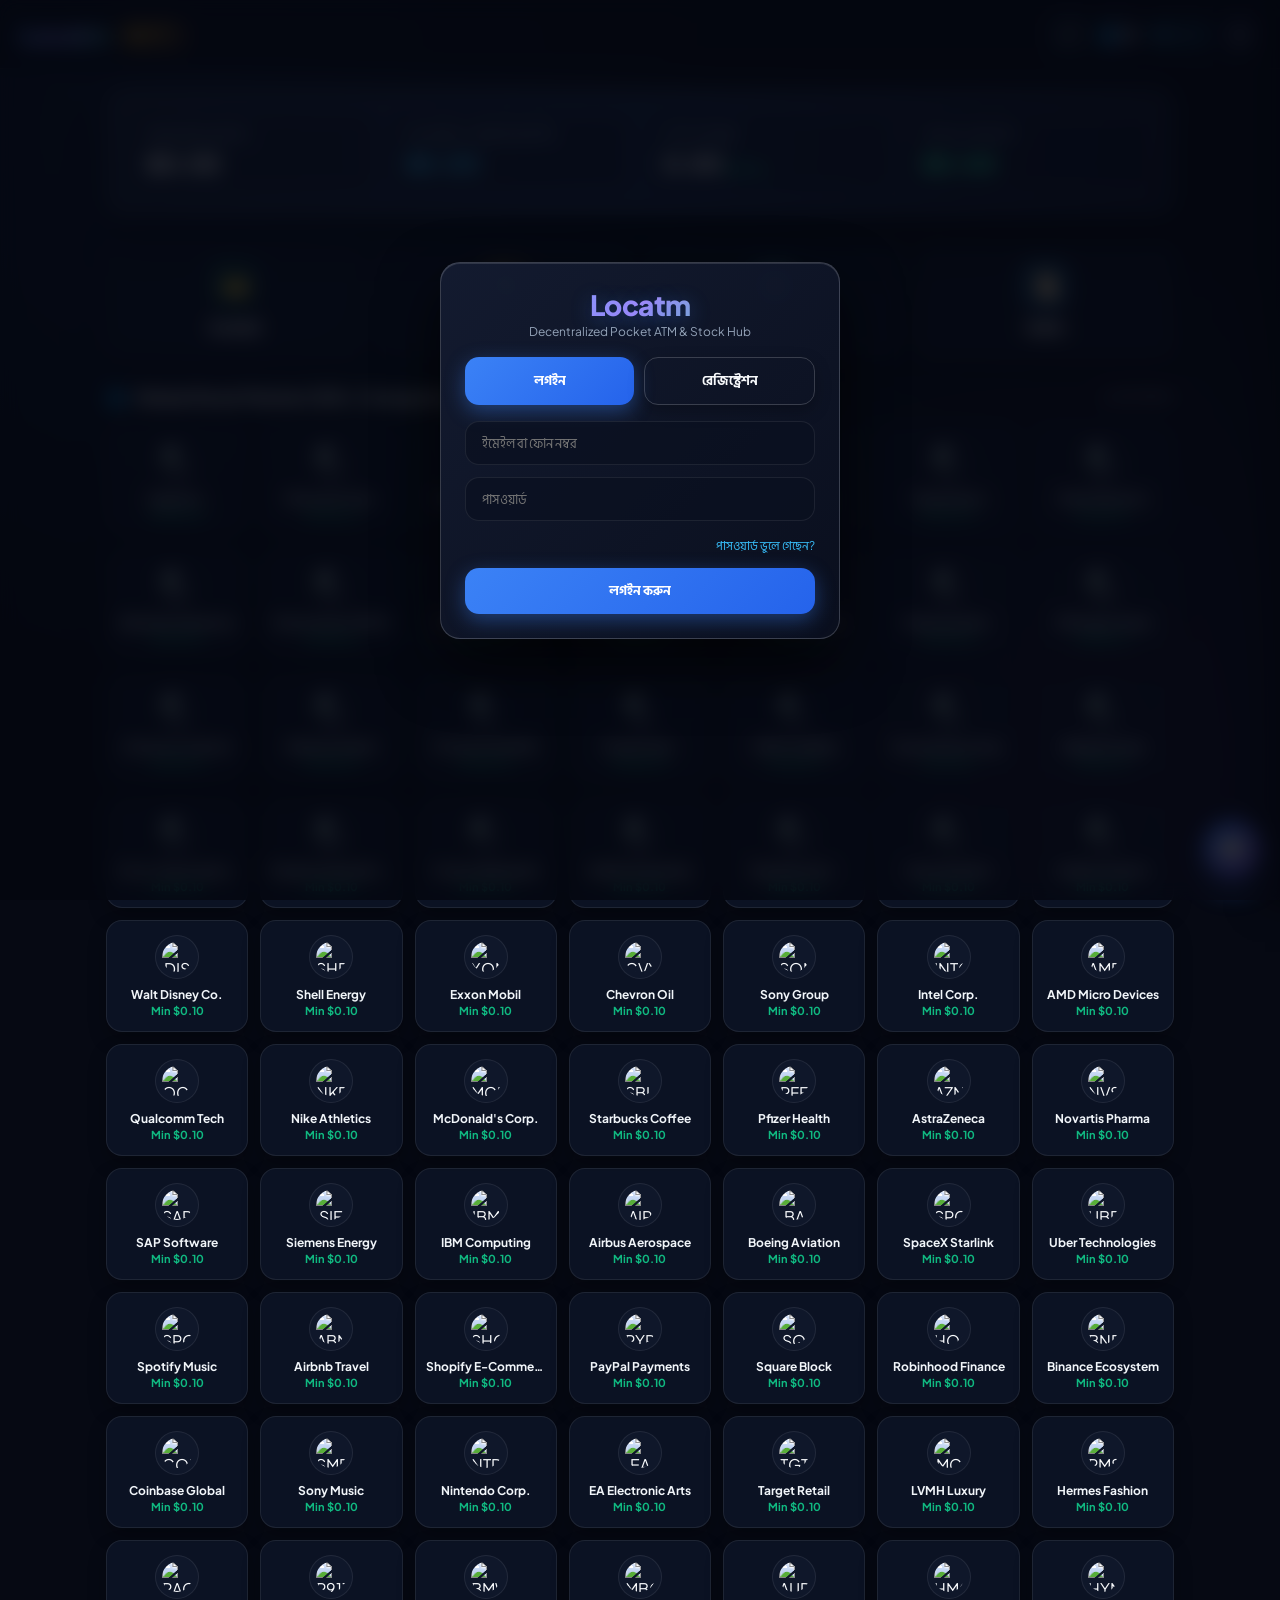
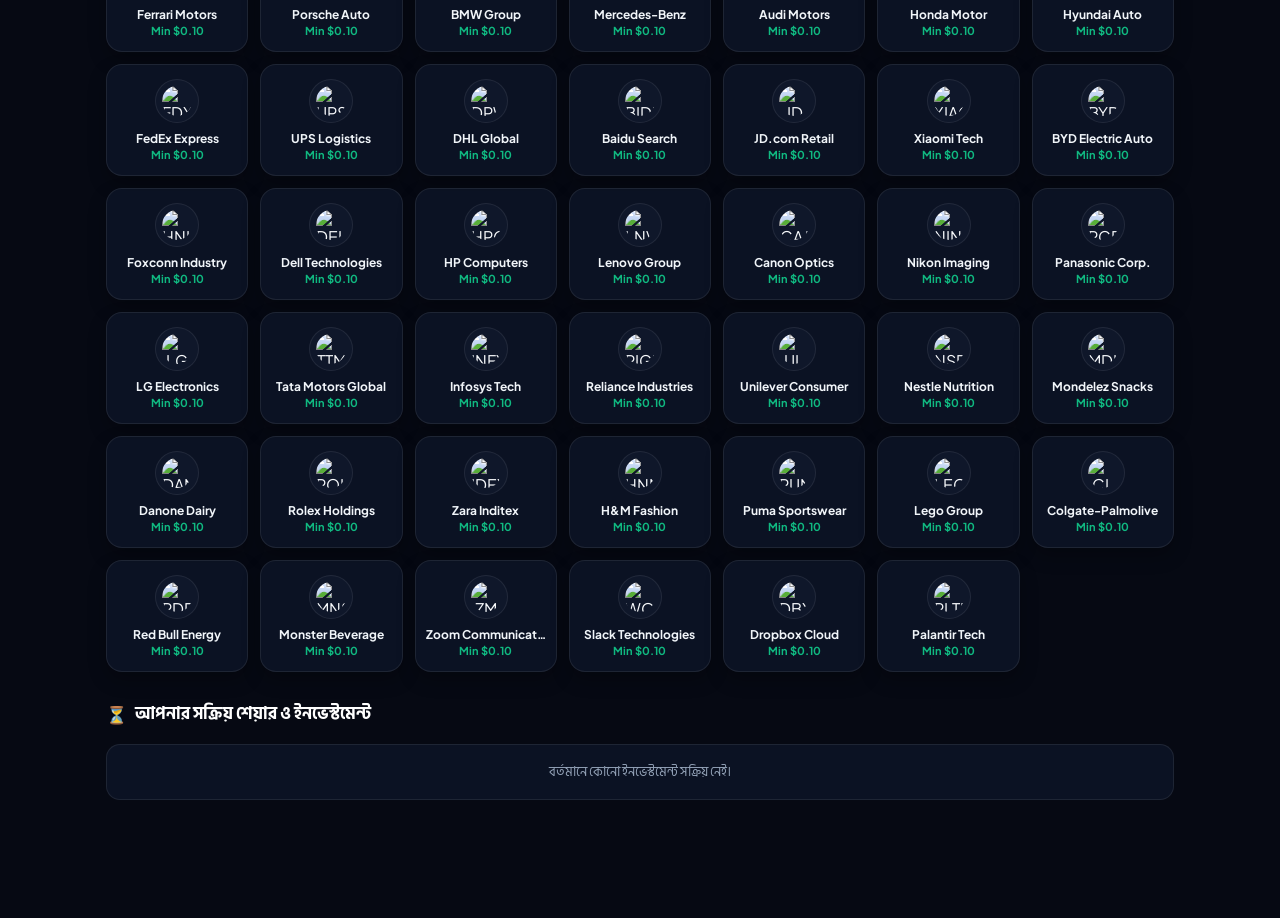
==== commit b2284e08: "Add files via upload" ====
--- a/index.html
+++ b/index.html
@@ -68,9 +68,7 @@
         <h3 style="color:var(--accent);" data-i18n="welcome_title">🎉 বিশেষ ঘোষণা</h3>
         <button class="icon-btn" style="width:30px; height:30px;" onclick="closeWelcomeModal()">✕</button>
       </div>
-      <div id="welcomeAnnouncementContent" style="font-size:13px; line-height:1.6; color:var(--text-main); margin:14px 0;">
-        <!-- অ্যাডমিন প্যানেল থেকে লেখা আসবে -->
-      </div>
+      <div id="welcomeAnnouncementContent" style="font-size:13px; line-height:1.6; color:var(--text-main); margin:14px 0;"></div>
       <button class="btn btn-accent" style="width:100%;" onclick="closeWelcomeModal()" data-i18n="close_btn">আমি পড়েছি ও বুঝেছি</button>
     </div>
   </div>
@@ -84,7 +82,7 @@
     
     <div class="header-actions">
       <!-- PWA অ্যাপ ইনস্টল বাটন -->
-      <button id="pwaInstallBtn" class="icon-btn" title="ইনস্টল অ্যাপ" onclick="triggerPWAInstall()" style="display:none; color:var(--accent); border-color:rgba(16,185,129,0.3);">
+      <button id="pwaInstallBtn" class="icon-btn" title="ইনস্টল অ্যাপ" onclick="triggerPWAInstall()" style="color:var(--accent); border-color:rgba(16,185,129,0.4);">
         📲
       </button>
 
@@ -143,6 +141,12 @@
         </button>
       </li>
       <li>
+        <button class="drawer-btn" onclick="openModalAndCloseDrawer('historyModal')">
+          <div class="btn-icon-wrap" style="background:rgba(56,189,248,0.2); color:#38bdf8;">📜</div>
+          <span data-i18n="menu_history">লেনদেন হিস্টোরি (History)</span>
+        </button>
+      </li>
+      <li>
         <button class="drawer-btn" onclick="openModalAndCloseDrawer('agentModal')">
           <div class="btn-icon-wrap" style="background:rgba(239,68,68,0.2); color:#f87171;">📍</div>
           <span data-i18n="menu_agents">ক্যাশআউট এজেন্ট তালিকা</span>
@@ -151,7 +155,7 @@
       <li id="agentApplyDrawerItem">
         <button class="drawer-btn" style="border-style:dashed;" onclick="openModalAndCloseDrawer('agentApplyModal')">
           <div class="btn-icon-wrap" style="background:rgba(239,68,68,0.2); color:#f87171;">📝</div>
-          <span data-i18n="menu_agent_apply">এজেন্ট হওয়ার পূর্ণ আবেদন</span>
+          <span data-i18n="menu_agent_apply">এজেন্ট হওয়ার আবেদন</span>
         </button>
       </li>
       <li>
@@ -196,16 +200,19 @@
   <!-- ================= ৬. মূল ড্যাশবোর্ড কন্টেন্ট ================= -->
   <div class="container">
     
-    <!-- ৩D ওয়ালেট কার্ড (জিরো ডেমো) -->
+    <!-- ৩D ওয়ালেট কার্ড (ক্লিকেবল লকড ব্যালেন্স) -->
     <div class="wallet-card">
       <div class="wallet-item">
         <h4 data-i18n="w_main">Main Balance</h4>
         <p id="mainBalance">$0.00</p>
       </div>
-      <div class="wallet-item">
-        <h4 data-i18n="w_locked">Locked / Invested</h4>
-        <p id="lockedBalance">$0.00</p>
-      </div>
+
+      <!-- লকড ব্যালেন্স - ক্লিক করলে সক্রিয় শেয়ার লিস্ট পপআপ ওপেন হবে -->
+      <div class="wallet-item" style="cursor:pointer; border:1px dashed var(--glass-border-bright);" onclick="openModal('activeInvestDetailsModal')" title="ক্লিক করে সক্রিয় শেয়ারের তালিকা দেখুন">
+        <h4 data-i18n="w_locked">Locked / Invested 🔍</h4>
+        <p id="lockedBalance" style="color:#38bdf8;">$0.00</p>
+      </div>
+
       <div class="wallet-item">
         <h4 data-i18n="w_ltm">LTM Token</h4>
         <p><span id="coinBalance">0.00</span> <small style="font-size:11px; color:var(--accent);" id="coinUsdVal">($0.00)</small></p>
@@ -230,9 +237,9 @@
         <div class="action-icon bg-p2p">🔄</div>
         <span data-i18n="action_p2p">P2P পাঠান</span>
       </div>
-      <div class="action-card-btn" onclick="openModal('tradeModal')">
-        <div class="action-icon bg-trd">🪙</div>
-        <span data-i18n="action_trd">ট্রেড LTM</span>
+      <div class="action-card-btn" onclick="openModal('historyModal')">
+        <div class="action-icon" style="background:rgba(56,189,248,0.25); border:1px solid rgba(56,189,248,0.4); color:#38bdf8;">📜</div>
+        <span data-i18n="action_history">হিস্টোরি</span>
       </div>
     </div>
 
@@ -245,7 +252,7 @@
 
     <!-- সক্রিয় ইনভেস্টমেন্ট তালিকা -->
     <div class="section-title">
-      <span>⏳ <span data-i18n="active_inv_title">আপনার সক্রিয় ইনভেস্টমেন্ট</span></span>
+      <span>⏳ <span data-i18n="active_inv_title">আপনার সক্রিয় শেয়ার ও ইনভেস্টমেন্ট</span></span>
     </div>
     <div id="activeInvestList" style="margin-bottom:28px;">
       <div style="background:var(--bg-card); border:1px solid var(--glass-border); padding:16px; border-radius:14px; color:var(--text-muted); font-size:13px; text-align:center;" data-i18n="no_active_inv">
@@ -253,7 +260,7 @@
       </div>
     </div>
 
-    <!-- অ্যাডমিন ডায়নামিক বাটন সেকশন (লাইভ ক্রিকেট, বিনোদন ইত্যাদি) -->
+    <!-- ডায়নামিক বাটন সেকশন -->
     <div id="dynamicActionBarWrapper" style="display:none; margin-bottom:28px;">
       <div class="section-title">
         <span>⚡ <span data-i18n="live_extra_title">লাইভ আপডেট ও বিনোদন</span></span>
@@ -265,6 +272,45 @@
 
   <!-- ================= ৭. পূর্ণাঙ্গ মোডালসমূহ ================= -->
 
+  <!-- লকড ইনভেস্টমেন্ট ডিটেইলস মোডাল (লকড ব্যালেন্সে ক্লিকে ওপেন হবে) -->
+  <div class="modal-overlay" id="activeInvestDetailsModal">
+    <div class="modal-box" style="max-width:500px;">
+      <div style="display:flex; justify-content:space-between; align-items:center; margin-bottom:12px;">
+        <h3 style="color:#38bdf8;">📊 সক্রিয় শেয়ার পোর্টফোলিও</h3>
+        <button class="icon-btn" style="width:30px; height:30px;" onclick="closeModal('activeInvestDetailsModal')">✕</button>
+      </div>
+      <p style="font-size:12px; color:var(--text-muted); margin-bottom:14px;">আপনার কোন কোন কোম্পানিতে কত ডলার লক/ইনভেস্ট রয়েছে তার বিস্তারিত তালিকা:</p>
+      <div id="modalActiveInvestList" style="display:flex; flex-direction:column; gap:10px; max-height:350px; overflow-y:auto;">
+        <!-- ডাইনামিক লোড হবে -->
+      </div>
+      <div class="modal-btns">
+        <button class="btn btn-outline" onclick="closeModal('activeInvestDetailsModal')">বন্ধ করুন</button>
+      </div>
+    </div>
+  </div>
+
+  <!-- লেনদেন হিস্টোরি মোডাল -->
+  <div class="modal-overlay" id="historyModal">
+    <div class="modal-box" style="max-width:540px;">
+      <div style="display:flex; justify-content:space-between; align-items:center; margin-bottom:12px;">
+        <h3 style="color:#38bdf8;">📜 সম্পূর্ণ লেনদেন হিস্টোরি</h3>
+        <button class="icon-btn" style="width:30px; height:30px;" onclick="closeModal('historyModal')">✕</button>
+      </div>
+      <div style="display:flex; gap:8px; margin-bottom:12px; overflow-x:auto;">
+        <button class="btn btn-primary" id="histFilterAll" style="padding:6px 12px; font-size:11px;" onclick="filterUserHistory('all')">সব লেনদেন</button>
+        <button class="btn btn-outline" id="histFilterDep" style="padding:6px 12px; font-size:11px;" onclick="filterUserHistory('deposit')">ডিপোজিট</button>
+        <button class="btn btn-outline" id="histFilterWtd" style="padding:6px 12px; font-size:11px;" onclick="filterUserHistory('withdraw')">উত্তোলন</button>
+        <button class="btn btn-outline" id="histFilterP2P" style="padding:6px 12px; font-size:11px;" onclick="filterUserHistory('p2p')">P2P</button>
+      </div>
+      <div id="userTransactionHistoryList" style="display:flex; flex-direction:column; gap:10px; max-height:360px; overflow-y:auto;">
+        <div style="text-align:center; padding:20px; color:var(--text-muted); font-size:12px;">লোড হচ্ছে...</div>
+      </div>
+      <div class="modal-btns">
+        <button class="btn btn-outline" onclick="closeModal('historyModal')">Close</button>
+      </div>
+    </div>
+  </div>
+
   <!-- সর্বজনীন ডাবল কনফার্মেশন মোডাল -->
   <div class="modal-overlay" id="confirmModal">
     <div class="modal-box">
@@ -277,7 +323,7 @@
     </div>
   </div>
 
-  <!-- ডিপোজিট মোডাল (অ্যাডমিন নিয়ন্ত্রিত আনলিমিটেড মেথড) -->
+  <!-- ডিপোজিট মোডাল -->
   <div class="modal-overlay" id="depositModal">
     <div class="modal-box">
       <h3 style="color:#34d399;" data-i18n="dep_modal_title">💳 ডিপোজিট ফান্ড</h3>
@@ -304,12 +350,11 @@
     </div>
   </div>
 
-  <!-- উত্তোলন মোডাল (অ্যাডমিন নিয়ন্ত্রিত মেথড ও ফি পার্সেন্টেজ) -->
+  <!-- উত্তোলন মোডাল -->
   <div class="modal-overlay" id="withdrawModal">
     <div class="modal-box">
       <h3 style="color:#fbbf24;" data-i18n="wtd_modal_title">💸 ব্যালেন্স উত্তোলন (Withdraw)</h3>
       
-      <!-- অ্যাডমিন সেট করা ফি পার্সেন্টেজ নোটিস -->
       <div id="withdrawFeeNotice" style="background:rgba(245,158,11,0.1); border:1px solid rgba(245,158,11,0.3); padding:8px 12px; border-radius:10px; margin-bottom:12px; font-size:12px; color:#fbbf24;">
         উত্তোলন প্রসেসিং ফি: <strong id="withdrawFeeRateText">০%</strong>
       </div>
@@ -330,7 +375,7 @@
     </div>
   </div>
 
-  <!-- P2P ট্রান্সফার মোডাল (অ্যাডমিন ফি পার্সেন্টেজ সহ) -->
+  <!-- P2P ট্রান্সফার মোডাল -->
   <div class="modal-overlay" id="p2pModal">
     <div class="modal-box">
       <h3 style="color:#22d3ee;" data-i18n="p2p_modal_title">🔄 P2P ইনস্ট্যান্ট ফান্ড ট্রান্সফার</h3>
@@ -384,12 +429,16 @@
     </div>
   </div>
 
-  <!-- এজেন্ট পূর্ণাঙ্গ ভেরিফিকেশন আবেদন ফর্ম (সম্পূর্ণ এনআইডি ও বিস্তারিত ফিল্ড) -->
+  <!-- এজেন্ট পূর্ণাঙ্গ ভেরিফিকেশন আবেদন ফর্ম (ফি পরিষ্কার ডিসপ্লে) -->
   <div class="modal-overlay" id="agentApplyModal">
     <div class="modal-box" style="max-width:480px;">
-      <h3 style="color:#f87171;" data-i18n="agent_apply_title">📝 এজেন্ট হওয়ার পূর্ণাঙ্গ ভেরিফিকেশন ফর্ম</h3>
-      <p style="font-size:12px; color:var(--text-muted); margin-bottom:12px;" data-i18n="agent_apply_desc">এনআইডি কার্ডের তথ্যের সাথে মিল রেখে সত্য তথ্য পূরণ করুন।</p>
+      <h3 style="color:#f87171;" data-i18n="agent_apply_title">📝 এজেন্ট হওয়ার আবেদন ফর্ম</h3>
       
+      <!-- এজেন্ট সিকিউরিটি ফি স্পষ্ট নোটিস -->
+      <div style="background:rgba(239,68,68,0.12); border:1px solid rgba(239,68,68,0.35); padding:10px 14px; border-radius:12px; margin-bottom:14px; font-size:13px; color:#f87171;">
+        ⚠️ <strong>সিকিউরিটি ফি সতর্কতা:</strong> এজেন্ট ভেরিফিকেশনের জন্য আপনার মেইন ব্যালেন্স থেকে <strong id="agentFeeNoticeAmount" style="color:#fff; font-size:15px;">$১০.০০</strong> সিকিউরিটি ফি কাটা হবে।
+      </div>
+
       <label style="font-size:12px; color:var(--text-muted);">আপনার পূর্ণ নাম (NID অনুযায়ী):</label>
       <input type="text" id="agFullName" class="input-field" placeholder="যেমন: মো: রফিকুল ইসলাম">
 
@@ -416,39 +465,38 @@
 
       <div class="modal-btns">
         <button class="btn btn-outline" onclick="closeModal('agentApplyModal')" data-i18n="cancel">Cancel</button>
-        <button class="btn btn-accent" onclick="submitFullAgentApplication()" data-i18n="submit_apply">আবেদন জমা দিন</button>
-      </div>
-    </div>
-  </div>
-
-  <!-- স্টক ইনভেস্টমেন্ট মোডাল -->
+        <button class="btn btn-accent" onclick="submitFullAgentApplication()" data-i18n="submit_apply">ফি দিয়ে আবেদন জমা দিন</button>
+      </div>
+    </div>
+  </div>
+
+  <!-- স্টক ইনভেস্টমেন্ট মোডাল (সংশোধিত শেয়ার কিনুন বার্তা) -->
   <div class="modal-overlay" id="investModal">
     <div class="modal-box">
-      <h3 id="investModalStockTitle" style="color:#38bdf8;">ইনভেস্টমেন্ট</h3>
-      <p style="font-size:12px; color:var(--text-muted); margin-bottom:12px;" data-i18n="invest_desc">২৪ ঘণ্টা সাইকেল শেষে মূল ডলার ও নির্ধারিত লাভ সরাসরি আপনার মেইন ব্যালেন্সে যুক্ত হবে।</p>
+      <h3 id="investModalStockTitle" style="color:#38bdf8;">শেয়ার কেনা</h3>
+      <p style="font-size:12px; color:var(--text-muted); margin-bottom:12px;" data-i18n="invest_desc">২৪ ঘণ্টা সাইকেল শেষে মূল ডলার ও লভ্যাংশ সরাসরি আপনার মেইন ব্যালেন্সে যুক্ত হবে।</p>
       
-      <!-- স্পেশাল টাইমার বুস্ট নোটিশ (যদি থাকে) -->
       <div id="stockSpecialOfferBox" style="display:none; background:rgba(245,158,11,0.15); border:1px solid rgba(245,158,11,0.4); padding:10px; border-radius:12px; margin-bottom:12px; font-size:12px; color:var(--gold);">
         🔥 <strong id="stockSpecialOfferText">বিশেষ অফার চলমান!</strong><br>
         <small id="stockSpecialOfferTimer">বাকি সময়: --:--:--</small>
       </div>
 
-      <label style="font-size:12px; color:var(--text-muted);" data-i18n="invest_amount_label">ইনভেস্টমেন্ট অ্যামাউন্ট ($):</label>
+      <label style="font-size:12px; color:var(--text-muted);" data-i18n="invest_amount_label">কত ডলারের শেয়ার কিনবেন ($):</label>
       <input type="number" id="investStockAmount" class="input-field" value="10" min="0.1" step="0.1">
 
       <div class="modal-btns">
         <button class="btn btn-outline" onclick="closeModal('investModal')" data-i18n="cancel">Cancel</button>
-        <button class="btn btn-primary" onclick="confirmStockInvest()" data-i18n="confirm_invest">ইনভেস্ট সম্পন্ন করুন</button>
-      </div>
-    </div>
-  </div>
-
-  <!-- রেফারেল অ্যান্ড আর্ন ড্যাশবোর্ড মোডাল (লাইভ আর্নিং ও মেম্বার লিস্ট) -->
+        <button class="btn btn-primary" onclick="confirmStockInvest()" data-i18n="confirm_invest">শেয়ার কিনুন</button>
+      </div>
+    </div>
+  </div>
+
+  <!-- রেফারেল অ্যান্ড আর্ন ড্যাশবোর্ড মোডাল -->
   <div class="modal-overlay" id="referralModal">
     <div class="modal-box" style="max-width:500px;">
       <h3 style="color:#60a5fa;" data-i18n="refer_dash_title">👥 রেফারেল ড্যাশবোর্ড ও আর্নিং</h3>
       <p style="font-size:12px; color:var(--text-muted); margin-bottom:12px;">
-        রেফারেল কমিশন রেট: <strong style="color:var(--accent);" id="referralCommissionRateText">১০%</strong> (অ্যাডমিন নিয়ন্ত্রিত)
+        রেফারেল বোনাস রেট: <strong style="color:var(--accent);" id="referralCommissionRateText">১০%</strong>
       </p>
 
       <div style="background:rgba(11,17,32,0.8); border:1px solid var(--glass-border); padding:12px; border-radius:12px; margin-bottom:12px;">
@@ -459,7 +507,6 @@
         </div>
       </div>
 
-      <!-- রেফার মেট্রিক্স -->
       <div style="display:grid; grid-template-columns:1fr 1fr; gap:10px; margin-bottom:14px;">
         <div style="background:var(--bg-card); border:1px solid var(--glass-border); padding:12px; border-radius:12px; text-align:center;">
           <small style="color:var(--text-muted); font-size:11px;">মোট রেফারেল</small>
@@ -544,9 +591,7 @@
         <button class="btn btn-outline" onclick="toggleFullscreenRoadmap(false)">✕ বন্ধ করুন</button>
       </div>
 
-      <div id="roadmapPostsContainer" style="display:flex; flex-direction:column; gap:16px;">
-        <!-- অ্যাডমিন প্যানেল থেকে পাবলিশ করা পোস্টসমূহ এখানে ফুল পেজে আসবে -->
-      </div>
+      <div id="roadmapPostsContainer" style="display:flex; flex-direction:column; gap:16px;"></div>
     </div>
   </div>
 
@@ -565,14 +610,12 @@
         <button class="icon-btn" style="width:28px; height:28px;" onclick="closeModal('liveChatModal')">✕</button>
       </div>
 
-      <!-- চ্যাট মেসেজ হিস্ট্রি -->
       <div id="liveChatMessagesBox" style="flex:1; overflow-y:auto; padding:12px 0; display:flex; flex-direction:column; gap:10px;">
         <div style="background:rgba(59,130,246,0.15); border:1px solid rgba(59,130,246,0.3); padding:10px; border-radius:12px; font-size:12px; color:#fff;">
-          স্বাগতম! আপনার যেকোনো সমস্যা, ডিপোজিট বা উইথড্রাল নিয়ে প্রশ্ন থাকলে এখানে লিখুন। আমাদের সাপোর্ট টিম দ্রুত উত্তর দেবে।
+          স্বাগতম! আপনার যেকোনো সমস্যা, ডিপোজিট বা উইথড্রাল নিয়ে প্রশ্ন থাকলে এখানে লিখুন। সাপোর্ট টিম সরাসরি উত্তর দেবে।
         </div>
       </div>
 
-      <!-- মেসেজ ইনপুট বার -->
       <div style="display:flex; gap:8px; border-top:1px solid var(--glass-border); padding-top:10px;">
         <input type="text" id="liveChatInput" class="input-field" style="margin-bottom:0;" placeholder="আপনার মেসেজ লিখুন..." onkeypress="handleChatKeyPress(event)">
         <button class="btn btn-primary" style="padding:10px 14px;" onclick="sendLiveChatMessage()">পাঠান</button>
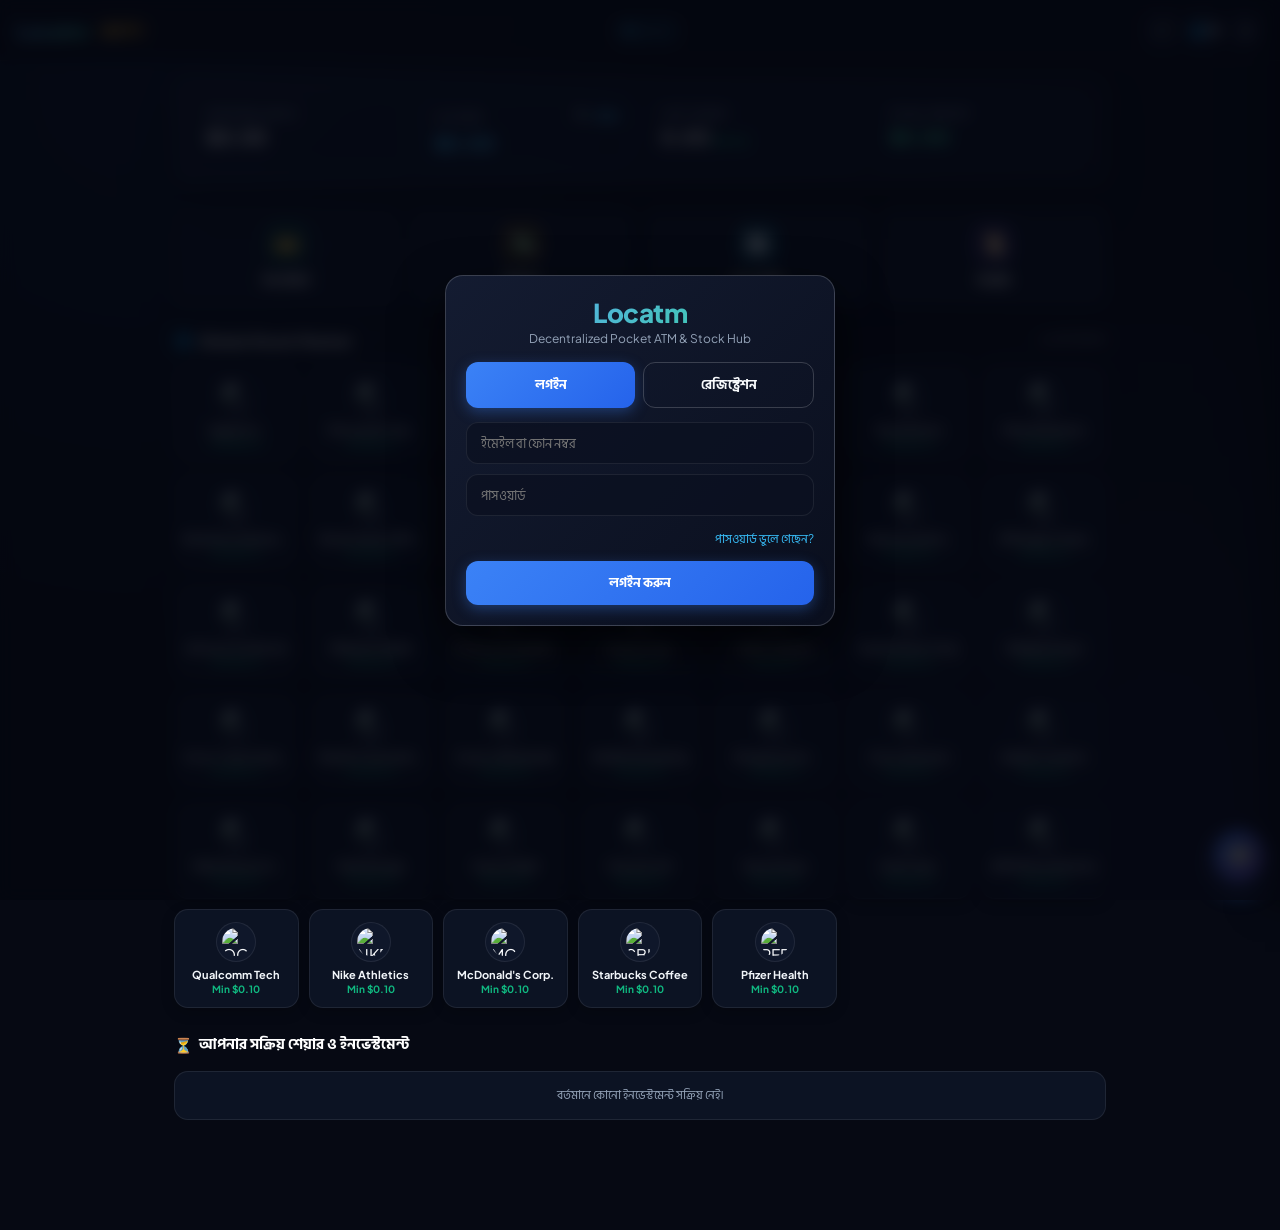
==== commit cea3aa02: "Add files via upload" ====
--- a/index.html
+++ b/index.html
@@ -2,12 +2,12 @@
 <html lang="bn">
 <head>
   <meta charset="UTF-8">
-  <meta name="viewport" content="width=device-width, initial-scale=1.0">
-  <title>Locatm - Pocket ATM & Global Stock Market</title>
+  <meta name="viewport" content="width=device-width, initial-scale=1.0, maximum-scale=1.0, user-scalable=no">
+  <title>Locatm - Pocket ATM & Stock Hub</title>
   <link rel="manifest" href="manifest.json">
   <link rel="stylesheet" href="style.css">
   
-  <!-- Supabase CDN ও প্রোডাকশন ক্লাউড কনফিগ -->
+  <!-- Supabase CDN ও ক্লাউড কনফিগ -->
   <script src="https://cdn.jsdelivr.net/npm/@supabase/supabase-js@2"></script>
   <script src="config.js"></script>
 </head>
@@ -15,13 +15,13 @@
 
   <!-- ================= ১. সিকিউর লগইন / সাইনআপ / পাসওয়ার্ড রিকভারি ================= -->
   <div id="authScreen" class="modal-overlay active" style="z-index:9999;">
-    <div class="modal-box" style="max-width:400px;">
-      <div style="text-align:center; margin-bottom:18px;">
-        <h2 class="brand-logo" style="font-size:28px;">Locatm</h2>
+    <div class="modal-box" style="max-width:390px;">
+      <div style="text-align:center; margin-bottom:16px;">
+        <h2 class="brand-logo" style="font-size:26px;">Locatm</h2>
         <p style="font-size:12px; color:var(--text-muted); margin-top:2px;" data-i18n="tagline">Decentralized Pocket ATM & Stock Hub</p>
       </div>
 
-      <div style="display:flex; gap:10px; margin-bottom:16px;">
+      <div style="display:flex; gap:8px; margin-bottom:14px;">
         <button id="authTabLogin" class="btn btn-primary" style="flex:1;" onclick="switchAuthTab('login')" data-i18n="login_tab">লগইন</button>
         <button id="authTabSignup" class="btn btn-outline" style="flex:1;" onclick="switchAuthTab('signup')" data-i18n="signup_tab">রেজিস্ট্রেশন</button>
       </div>
@@ -73,28 +73,29 @@
     </div>
   </div>
 
-  <!-- ================= ৩. ৩D নিয়ন গ্লাস হেডার ================= -->
+  <!-- ================= ৩. পরিচ্ছন্ন ও আধুনিক মোবাইল-রেসপনসিভ হেডার ================= -->
   <header>
     <div class="logo-wrap">
       <span class="brand-logo">Locatm</span>
       <span class="vip-badge" id="userVipBadge">👑 VIP 1</span>
     </div>
+
+    <!-- মাঝে স্পষ্ট ইউজার আইডি ব্যাজ -->
+    <div class="header-user-id" id="headerUserIdBadge">ID: ----</div>
     
+    <!-- ডানে আইকন বাটনসমূহ -->
     <div class="header-actions">
       <!-- PWA অ্যাপ ইনস্টল বাটন -->
-      <button id="pwaInstallBtn" class="icon-btn" title="ইনস্টল অ্যাপ" onclick="triggerPWAInstall()" style="color:var(--accent); border-color:rgba(16,185,129,0.4);">
+      <button id="pwaInstallBtn" class="icon-btn" title="ইনস্টল অ্যাপ" onclick="triggerPWAInstall()" style="color:var(--accent);">
         📲
       </button>
 
       <!-- ভাষা পরিবর্তন বাটন (বাংলা ⇄ English) -->
       <button class="icon-btn" id="langSwitchBtn" title="Language" onclick="toggleLanguage()">
-        🌐 <span id="currentLangLabel" style="font-size:11px; font-weight:800; margin-left:2px;">BN</span>
+        🌐 <span id="currentLangLabel" style="font-size:10px; font-weight:800;">BN</span>
       </button>
 
-      <!-- ইউজার আইডি ব্যাজ -->
-      <span id="headerUserIdBadge" style="font-size:11px; color:#38bdf8; font-weight:800; background:rgba(56,189,248,0.1); padding:6px 10px; border-radius:10px; border:1px solid rgba(56,189,248,0.3);">ID: ----</span>
-      
-      <!-- থ্রি-ডট কন্ট্রোল ড্রয়ার বাটন -->
+      <!-- থ্রি-ডট ড্রয়ার মেনু বাটন -->
       <button class="icon-btn" onclick="toggleDrawer(true)">☰</button>
     </div>
   </header>
@@ -103,18 +104,16 @@
   <div class="drawer-overlay" id="drawerOverlay" onclick="toggleDrawer(false)"></div>
   <div class="drawer-content" id="drawerMenu">
     <div class="drawer-header">
-      <h3 style="color:#38bdf8; font-size:18px;" data-i18n="menu_title">কন্ট্রোল মেনু</h3>
-      <button class="icon-btn" style="width:32px; height:32px;" onclick="toggleDrawer(false)">✕</button>
-    </div>
-
-    <!-- ইউজার কার্ড -->
+      <h3 style="color:#38bdf8; font-size:16px;" data-i18n="menu_title">কন্ট্রোল মেনু</h3>
+      <button class="icon-btn" style="width:30px; height:30px;" onclick="toggleDrawer(false)">✕</button>
+    </div>
+
     <div class="drawer-user-card">
       <strong id="drawerUserName">User</strong>
       <small id="drawerUserEmail">user@example.com</small>
       <small id="drawerUserId" style="color:#38bdf8; font-weight:800; margin-top:2px;">User ID: ----</small>
     </div>
 
-    <!-- ৩D কালারফুল বাটন তালিকা -->
     <ul class="drawer-links">
       <li>
         <button class="drawer-btn" onclick="openModalAndCloseDrawer('depositModal')">
@@ -135,15 +134,15 @@
         </button>
       </li>
       <li>
+        <button class="drawer-btn" onclick="openModalAndCloseDrawer('historyModal')">
+          <div class="btn-icon-wrap bg-his">📜</div>
+          <span data-i18n="menu_history">লেনদেন হিস্টোরি (History)</span>
+        </button>
+      </li>
+      <li>
         <button class="drawer-btn" onclick="openModalAndCloseDrawer('tradeModal')">
-          <div class="btn-icon-wrap bg-trd">🪙</div>
+          <div class="btn-icon-wrap" style="background:rgba(139,92,246,0.2); color:#c084fc;">🪙</div>
           <span data-i18n="menu_trd">Trade LTM মার্কেট</span>
-        </button>
-      </li>
-      <li>
-        <button class="drawer-btn" onclick="openModalAndCloseDrawer('historyModal')">
-          <div class="btn-icon-wrap" style="background:rgba(56,189,248,0.2); color:#38bdf8;">📜</div>
-          <span data-i18n="menu_history">লেনদেন হিস্টোরি (History)</span>
         </button>
       </li>
       <li>
@@ -200,22 +199,22 @@
   <!-- ================= ৬. মূল ড্যাশবোর্ড কন্টেন্ট ================= -->
   <div class="container">
     
-    <!-- ৩D ওয়ালেট কার্ড (ক্লিকেবল লকড ব্যালেন্স) -->
+    <!-- ৩D ওয়ালেট ব্যালেন্স কার্ড (লকড অ্যামাউন্ট নিশ্চিত ক্লিকেবল) -->
     <div class="wallet-card">
       <div class="wallet-item">
         <h4 data-i18n="w_main">Main Balance</h4>
         <p id="mainBalance">$0.00</p>
       </div>
 
-      <!-- লকড ব্যালেন্স - ক্লিক করলে সক্রিয় শেয়ার লিস্ট পপআপ ওপেন হবে -->
-      <div class="wallet-item" style="cursor:pointer; border:1px dashed var(--glass-border-bright);" onclick="openModal('activeInvestDetailsModal')" title="ক্লিক করে সক্রিয় শেয়ারের তালিকা দেখুন">
-        <h4 data-i18n="w_locked">Locked / Invested 🔍</h4>
+      <!-- লকড ব্যালেন্স - ক্লিক করলে পপআপ নিশ্চিতভাবে খুলবে -->
+      <div class="wallet-item clickable" onclick="openModal('activeInvestDetailsModal')" title="ক্লিক করে সক্রিয় শেয়ারের তালিকা দেখুন">
+        <h4><span data-i18n="w_locked">Locked</span> <span style="font-size:12px; color:#38bdf8;">🔍 দেখুন</span></h4>
         <p id="lockedBalance" style="color:#38bdf8;">$0.00</p>
       </div>
 
       <div class="wallet-item">
         <h4 data-i18n="w_ltm">LTM Token</h4>
-        <p><span id="coinBalance">0.00</span> <small style="font-size:11px; color:var(--accent);" id="coinUsdVal">($0.00)</small></p>
+        <p><span id="coinBalance">0.00</span> <small style="font-size:10px; color:var(--accent);" id="coinUsdVal">($0.00)</small></p>
       </div>
       <div class="wallet-item">
         <h4 data-i18n="w_profit">Total Profit</h4>
@@ -223,7 +222,7 @@
       </div>
     </div>
 
-    <!-- দ্রুত অ্যাকশন গ্রিড বাটন -->
+    <!-- ৪টি প্রধান কুইক অ্যাকশন বাটন (ডিপোজিট, উত্তোলন, P2P, হিস্টোরি) -->
     <div class="quick-action-grid">
       <div class="action-card-btn" onclick="openModal('depositModal')">
         <div class="action-icon bg-dep">💳</div>
@@ -238,14 +237,14 @@
         <span data-i18n="action_p2p">P2P পাঠান</span>
       </div>
       <div class="action-card-btn" onclick="openModal('historyModal')">
-        <div class="action-icon" style="background:rgba(56,189,248,0.25); border:1px solid rgba(56,189,248,0.4); color:#38bdf8;">📜</div>
+        <div class="action-icon bg-his">📜</div>
         <span data-i18n="action_history">হিস্টোরি</span>
       </div>
     </div>
 
     <!-- গ্লোবাল ১০০+ স্টক মার্কেট -->
     <div class="section-title">
-      <span>🌐 <span data-i18n="stock_title">Global Stock Market (100+ Companies)</span></span>
+      <span>🌐 <span data-i18n="stock_title">Global Stock Market</span></span>
       <small data-i18n="stock_cycle">২৪ ঘণ্টা সাইকেল</small>
     </div>
     <div class="stock-grid" id="stockGridContainer"></div>
@@ -254,18 +253,18 @@
     <div class="section-title">
       <span>⏳ <span data-i18n="active_inv_title">আপনার সক্রিয় শেয়ার ও ইনভেস্টমেন্ট</span></span>
     </div>
-    <div id="activeInvestList" style="margin-bottom:28px;">
-      <div style="background:var(--bg-card); border:1px solid var(--glass-border); padding:16px; border-radius:14px; color:var(--text-muted); font-size:13px; text-align:center;" data-i18n="no_active_inv">
+    <div id="activeInvestList" style="margin-bottom:24px;">
+      <div style="background:var(--bg-card); border:1px solid var(--glass-border); padding:14px; border-radius:14px; color:var(--text-muted); font-size:12px; text-align:center;" data-i18n="no_active_inv">
         বর্তমানে কোনো ইনভেস্টমেন্ট সক্রিয় নেই।
       </div>
     </div>
 
     <!-- ডায়নামিক বাটন সেকশন -->
-    <div id="dynamicActionBarWrapper" style="display:none; margin-bottom:28px;">
+    <div id="dynamicActionBarWrapper" style="display:none; margin-bottom:24px;">
       <div class="section-title">
         <span>⚡ <span data-i18n="live_extra_title">লাইভ আপডেট ও বিনোদন</span></span>
       </div>
-      <div class="dynamic-action-bar" id="customActionBar" style="display:flex; gap:10px; flex-wrap:wrap;"></div>
+      <div class="dynamic-action-bar" id="customActionBar" style="display:flex; gap:8px; flex-wrap:wrap;"></div>
     </div>
 
   </div>
@@ -274,35 +273,33 @@
 
   <!-- লকড ইনভেস্টমেন্ট ডিটেইলস মোডাল (লকড ব্যালেন্সে ক্লিকে ওপেন হবে) -->
   <div class="modal-overlay" id="activeInvestDetailsModal">
-    <div class="modal-box" style="max-width:500px;">
+    <div class="modal-box" style="max-width:440px;">
       <div style="display:flex; justify-content:space-between; align-items:center; margin-bottom:12px;">
         <h3 style="color:#38bdf8;">📊 সক্রিয় শেয়ার পোর্টফোলিও</h3>
-        <button class="icon-btn" style="width:30px; height:30px;" onclick="closeModal('activeInvestDetailsModal')">✕</button>
-      </div>
-      <p style="font-size:12px; color:var(--text-muted); margin-bottom:14px;">আপনার কোন কোন কোম্পানিতে কত ডলার লক/ইনভেস্ট রয়েছে তার বিস্তারিত তালিকা:</p>
-      <div id="modalActiveInvestList" style="display:flex; flex-direction:column; gap:10px; max-height:350px; overflow-y:auto;">
-        <!-- ডাইনামিক লোড হবে -->
-      </div>
+        <button class="icon-btn" style="width:28px; height:28px;" onclick="closeModal('activeInvestDetailsModal')">✕</button>
+      </div>
+      <p style="font-size:12px; color:var(--text-muted); margin-bottom:14px;">আপনার কোন কোন কোম্পানিতে কত ডলার লক/ইনভেস্ট রয়েছে তার বিস্তারিত:</p>
+      <div id="modalActiveInvestList" style="display:flex; flex-direction:column; gap:8px; max-height:340px; overflow-y:auto;"></div>
       <div class="modal-btns">
         <button class="btn btn-outline" onclick="closeModal('activeInvestDetailsModal')">বন্ধ করুন</button>
       </div>
     </div>
   </div>
 
-  <!-- লেনদেন হিস্টোরি মোডাল -->
+  <!-- সম্পূর্ণ লেনদেন হিস্টোরি মোডাল -->
   <div class="modal-overlay" id="historyModal">
-    <div class="modal-box" style="max-width:540px;">
+    <div class="modal-box" style="max-width:480px;">
       <div style="display:flex; justify-content:space-between; align-items:center; margin-bottom:12px;">
         <h3 style="color:#38bdf8;">📜 সম্পূর্ণ লেনদেন হিস্টোরি</h3>
-        <button class="icon-btn" style="width:30px; height:30px;" onclick="closeModal('historyModal')">✕</button>
-      </div>
-      <div style="display:flex; gap:8px; margin-bottom:12px; overflow-x:auto;">
-        <button class="btn btn-primary" id="histFilterAll" style="padding:6px 12px; font-size:11px;" onclick="filterUserHistory('all')">সব লেনদেন</button>
-        <button class="btn btn-outline" id="histFilterDep" style="padding:6px 12px; font-size:11px;" onclick="filterUserHistory('deposit')">ডিপোজিট</button>
-        <button class="btn btn-outline" id="histFilterWtd" style="padding:6px 12px; font-size:11px;" onclick="filterUserHistory('withdraw')">উত্তোলন</button>
-        <button class="btn btn-outline" id="histFilterP2P" style="padding:6px 12px; font-size:11px;" onclick="filterUserHistory('p2p')">P2P</button>
-      </div>
-      <div id="userTransactionHistoryList" style="display:flex; flex-direction:column; gap:10px; max-height:360px; overflow-y:auto;">
+        <button class="icon-btn" style="width:28px; height:28px;" onclick="closeModal('historyModal')">✕</button>
+      </div>
+      <div style="display:flex; gap:6px; margin-bottom:12px; overflow-x:auto;">
+        <button class="btn btn-primary" id="histFilterAll" style="padding:5px 10px; font-size:11px;" onclick="filterUserHistory('all')">সব</button>
+        <button class="btn btn-outline" id="histFilterDep" style="padding:5px 10px; font-size:11px;" onclick="filterUserHistory('deposit')">ডিপোজিট</button>
+        <button class="btn btn-outline" id="histFilterWtd" style="padding:5px 10px; font-size:11px;" onclick="filterUserHistory('withdraw')">উত্তোলন</button>
+        <button class="btn btn-outline" id="histFilterP2P" style="padding:5px 10px; font-size:11px;" onclick="filterUserHistory('p2p')">P2P</button>
+      </div>
+      <div id="userTransactionHistoryList" style="display:flex; flex-direction:column; gap:8px; max-height:340px; overflow-y:auto;">
         <div style="text-align:center; padding:20px; color:var(--text-muted); font-size:12px;">লোড হচ্ছে...</div>
       </div>
       <div class="modal-btns">
@@ -315,7 +312,7 @@
   <div class="modal-overlay" id="confirmModal">
     <div class="modal-box">
       <h3 style="color:#38bdf8;" data-i18n="confirm_title">⚠️ নিশ্চিতকরণ</h3>
-      <p id="confirmMessage" style="font-size:14px; margin:14px 0; color:var(--text-muted);"></p>
+      <p id="confirmMessage" style="font-size:13px; margin:12px 0; color:var(--text-muted); line-height:1.5;"></p>
       <div class="modal-btns">
         <button class="btn btn-danger" onclick="closeModal('confirmModal')" data-i18n="no_btn">না (No)</button>
         <button class="btn btn-accent" id="confirmOkBtn" data-i18n="yes_btn">হ্যাঁ (Yes)</button>
@@ -419,24 +416,23 @@
 
   <!-- এজেন্ট ডিরেক্টরি মোডাল -->
   <div class="modal-overlay" id="agentModal">
-    <div class="modal-box" style="max-width:540px;">
+    <div class="modal-box" style="max-width:500px;">
       <h3 style="color:#f87171;" data-i18n="agents_list_title">📍 ভেরিফাইড ক্যাশআউট এজেন্ট নেটওয়ার্ক</h3>
       <p style="font-size:12px; color:var(--text-muted); margin-bottom:12px;" data-i18n="agents_list_desc">আপনার লোকাল এজেন্টের সাথে যোগাযোগ করে ক্যাশআউট করুন।</p>
-      <div id="agentDirectoryList" style="display:flex; flex-direction:column; gap:10px; max-height:360px; overflow-y:auto;"></div>
+      <div id="agentDirectoryList" style="display:flex; flex-direction:column; gap:8px; max-height:340px; overflow-y:auto;"></div>
       <div class="modal-btns">
         <button class="btn btn-outline" onclick="closeModal('agentModal')" data-i18n="close_btn">Close</button>
       </div>
     </div>
   </div>
 
-  <!-- এজেন্ট পূর্ণাঙ্গ ভেরিফিকেশন আবেদন ফর্ম (ফি পরিষ্কার ডিসপ্লে) -->
+  <!-- এজেন্ট আবেদন ফর্ম (ফি ডিসপ্লে) -->
   <div class="modal-overlay" id="agentApplyModal">
-    <div class="modal-box" style="max-width:480px;">
+    <div class="modal-box" style="max-width:440px;">
       <h3 style="color:#f87171;" data-i18n="agent_apply_title">📝 এজেন্ট হওয়ার আবেদন ফর্ম</h3>
       
-      <!-- এজেন্ট সিকিউরিটি ফি স্পষ্ট নোটিস -->
-      <div style="background:rgba(239,68,68,0.12); border:1px solid rgba(239,68,68,0.35); padding:10px 14px; border-radius:12px; margin-bottom:14px; font-size:13px; color:#f87171;">
-        ⚠️ <strong>সিকিউরিটি ফি সতর্কতা:</strong> এজেন্ট ভেরিফিকেশনের জন্য আপনার মেইন ব্যালেন্স থেকে <strong id="agentFeeNoticeAmount" style="color:#fff; font-size:15px;">$১০.০০</strong> সিকিউরিটি ফি কাটা হবে।
+      <div style="background:rgba(239,68,68,0.12); border:1px solid rgba(239,68,68,0.35); padding:10px 12px; border-radius:12px; margin-bottom:12px; font-size:12px; color:#f87171;">
+        ⚠️ <strong>সিকিউরিটি ফি সতর্কতা:</strong> আবেদন সম্পন্ন করার জন্য মেইন ব্যালেন্স থেকে <strong id="agentFeeNoticeAmount" style="color:#fff;">$১০.০০</strong> কাটা হবে।
       </div>
 
       <label style="font-size:12px; color:var(--text-muted);">আপনার পূর্ণ নাম (NID অনুযায়ী):</label>
@@ -470,7 +466,7 @@
     </div>
   </div>
 
-  <!-- স্টক ইনভেস্টমেন্ট মোডাল (সংশোধিত শেয়ার কিনুন বার্তা) -->
+  <!-- স্টক ইনভেস্টমেন্ট মোডাল -->
   <div class="modal-overlay" id="investModal">
     <div class="modal-box">
       <h3 id="investModalStockTitle" style="color:#38bdf8;">শেয়ার কেনা</h3>
@@ -493,7 +489,7 @@
 
   <!-- রেফারেল অ্যান্ড আর্ন ড্যাশবোর্ড মোডাল -->
   <div class="modal-overlay" id="referralModal">
-    <div class="modal-box" style="max-width:500px;">
+    <div class="modal-box" style="max-width:460px;">
       <h3 style="color:#60a5fa;" data-i18n="refer_dash_title">👥 রেফারেল ড্যাশবোর্ড ও আর্নিং</h3>
       <p style="font-size:12px; color:var(--text-muted); margin-bottom:12px;">
         রেফারেল বোনাস রেট: <strong style="color:var(--accent);" id="referralCommissionRateText">১০%</strong>
@@ -501,25 +497,25 @@
 
       <div style="background:rgba(11,17,32,0.8); border:1px solid var(--glass-border); padding:12px; border-radius:12px; margin-bottom:12px;">
         <label style="font-size:11px; color:var(--text-muted);">আপনার রেফারেল লিংক:</label>
-        <div style="display:flex; gap:8px; margin-top:4px;">
+        <div style="display:flex; gap:6px; margin-top:4px;">
           <input type="text" id="myReferralLinkInput" class="input-field" style="margin-bottom:0;" readonly>
-          <button class="btn btn-primary" style="padding:8px 14px; font-size:12px;" onclick="copyReferralLink()">Copy</button>
+          <button class="btn btn-primary" style="padding:6px 12px; font-size:12px;" onclick="copyReferralLink()">Copy</button>
         </div>
       </div>
 
-      <div style="display:grid; grid-template-columns:1fr 1fr; gap:10px; margin-bottom:14px;">
-        <div style="background:var(--bg-card); border:1px solid var(--glass-border); padding:12px; border-radius:12px; text-align:center;">
+      <div style="display:grid; grid-template-columns:1fr 1fr; gap:8px; margin-bottom:12px;">
+        <div style="background:var(--bg-card); border:1px solid var(--glass-border); padding:10px; border-radius:12px; text-align:center;">
           <small style="color:var(--text-muted); font-size:11px;">মোট রেফারেল</small>
-          <p id="refTotalCount" style="font-size:20px; font-weight:900; color:#38bdf8;">0 জন</p>
+          <p id="refTotalCount" style="font-size:18px; font-weight:900; color:#38bdf8;">0 জন</p>
         </div>
-        <div style="background:var(--bg-card); border:1px solid var(--glass-border); padding:12px; border-radius:12px; text-align:center;">
+        <div style="background:var(--bg-card); border:1px solid var(--glass-border); padding:10px; border-radius:12px; text-align:center;">
           <small style="color:var(--text-muted); font-size:11px;">রেফার থেকে মোট আয়</small>
-          <p id="refTotalEarning" style="font-size:20px; font-weight:900; color:var(--accent);">$0.00</p>
+          <p id="refTotalEarning" style="font-size:18px; font-weight:900; color:var(--accent);">$0.00</p>
         </div>
       </div>
 
-      <h5 style="margin-bottom:8px; font-size:13px;">আপনার রেফারেল মেম্বার তালিকা:</h5>
-      <div id="referredUsersList" style="max-height:160px; overflow-y:auto; display:flex; flex-direction:column; gap:6px;">
+      <h5 style="margin-bottom:6px; font-size:12px;">আপনার রেফারেল মেম্বার তালিকা:</h5>
+      <div id="referredUsersList" style="max-height:150px; overflow-y:auto; display:flex; flex-direction:column; gap:6px;">
         <div style="color:var(--text-muted); font-size:12px; text-align:center; padding:10px;">কোনো রেফারেল পাওয়া যায়নি।</div>
       </div>
 
@@ -559,7 +555,7 @@
     <div class="modal-box" style="max-width:650px; width:95%;">
       <div style="display:flex; justify-content:space-between; align-items:center; margin-bottom:10px;">
         <h4 style="color:#38bdf8;" data-i18n="video_title">📺 কাজের নিয়ম ও ভিডিও গাইড</h4>
-        <button class="icon-btn" style="width:30px; height:30px;" onclick="closeModal('tutorialModal')">✕</button>
+        <button class="icon-btn" style="width:28px; height:28px;" onclick="closeModal('tutorialModal')">✕</button>
       </div>
       <div style="position:relative; padding-bottom:56.25%; height:0; border-radius:12px; overflow:hidden;">
         <iframe id="tutorialVideoIframe" style="position:absolute; top:0; left:0; width:100%; height:100%; border:none;" src="" allowfullscreen></iframe>
@@ -569,10 +565,10 @@
 
   <!-- ইন-অ্যাপ ফুলস্ক্রিন অ্যাকশন প্লেয়ার -->
   <div class="modal-overlay" id="inAppPlayerModal">
-    <div class="modal-box" style="max-width:750px; width:95%;">
+    <div class="modal-box" style="max-width:700px; width:95%;">
       <div style="display:flex; justify-content:space-between; align-items:center; margin-bottom:10px;">
         <h4 id="videoPlayerTitle">ভিডিও স্ট্রিমিং</h4>
-        <button class="icon-btn" style="width:30px; height:30px;" onclick="closeVideoPlayer()">✕</button>
+        <button class="icon-btn" style="width:28px; height:28px;" onclick="closeVideoPlayer()">✕</button>
       </div>
       <div style="position:relative; padding-bottom:56.25%; height:0; border-radius:12px; overflow:hidden;">
         <iframe id="inAppIframe" style="position:absolute; top:0; left:0; width:100%; height:100%; border:none;" src="" allowfullscreen allow="autoplay; encrypted-media"></iframe>
@@ -580,45 +576,44 @@
     </div>
   </div>
 
-  <!-- ================= ৮. কোম্পানির ভবিষ্যৎ রোডম্যাপ (ফুল পেজ ডেডিকেটেড ভিউ) ================= -->
+  <!-- ================= ৮. কোম্পানির ভবিষ্যৎ রোডম্যাপ ================= -->
   <div class="fullscreen-page-view" id="fullscreenRoadmapView">
-    <div style="max-width:900px; margin:0 auto;">
-      <div style="display:flex; justify-content:space-between; align-items:center; margin-bottom:24px;">
+    <div style="max-width:850px; margin:0 auto;">
+      <div style="display:flex; justify-content:space-between; align-items:center; margin-bottom:20px;">
         <div>
-          <h2 style="font-size:26px; font-weight:900; color:#38bdf8;">🏢 কোম্পানির ভবিষ্যৎ রোডম্যাপ ও মিশন</h2>
-          <p style="font-size:13px; color:var(--text-muted);">Decentralized Finance & Global Digital Pocket ATM Platform</p>
+          <h2 style="font-size:22px; font-weight:900; color:#38bdf8;">🏢 কোম্পানির ভবিষ্যৎ রোডম্যাপ ও মিশন</h2>
+          <p style="font-size:12px; color:var(--text-muted);">Decentralized Finance & Global Digital Pocket ATM Platform</p>
         </div>
         <button class="btn btn-outline" onclick="toggleFullscreenRoadmap(false)">✕ বন্ধ করুন</button>
       </div>
-
-      <div id="roadmapPostsContainer" style="display:flex; flex-direction:column; gap:16px;"></div>
-    </div>
-  </div>
-
-  <!-- ================= ৯. লাইভ চ্যাট উইন্ডো ও ভাসমান বাটন ================= -->
+      <div id="roadmapPostsContainer" style="display:flex; flex-direction:column; gap:14px;"></div>
+    </div>
+  </div>
+
+  <!-- ================= ৯. লাইভ চ্যাট উইন্ডো ও বাবল ================= -->
   <div class="chat-floating-btn" onclick="toggleLiveChatWindow()" title="লাইভ চ্যাট সাপোর্ট">
     💬
   </div>
 
   <div class="modal-overlay" id="liveChatModal">
-    <div class="modal-box" style="max-width:420px; height:500px; display:flex; flex-direction:column;">
-      <div style="display:flex; justify-content:space-between; align-items:center; border-bottom:1px solid var(--glass-border); padding-bottom:10px;">
+    <div class="modal-box" style="max-width:400px; height:480px; display:flex; flex-direction:column;">
+      <div style="display:flex; justify-content:space-between; align-items:center; border-bottom:1px solid var(--glass-border); padding-bottom:8px;">
         <div style="display:flex; align-items:center; gap:8px;">
-          <div style="width:10px; height:10px; border-radius:50%; background:var(--accent); box-shadow:0 0 8px var(--accent);"></div>
-          <strong style="font-size:14px; color:#fff;">Locatm লাইভ হেল্পডেস্ক</strong>
+          <div style="width:8px; height:8px; border-radius:50%; background:var(--accent); box-shadow:0 0 6px var(--accent);"></div>
+          <strong style="font-size:13px; color:#fff;">Locatm লাইভ হেল্পডেস্ক</strong>
         </div>
-        <button class="icon-btn" style="width:28px; height:28px;" onclick="closeModal('liveChatModal')">✕</button>
-      </div>
-
-      <div id="liveChatMessagesBox" style="flex:1; overflow-y:auto; padding:12px 0; display:flex; flex-direction:column; gap:10px;">
-        <div style="background:rgba(59,130,246,0.15); border:1px solid rgba(59,130,246,0.3); padding:10px; border-radius:12px; font-size:12px; color:#fff;">
-          স্বাগতম! আপনার যেকোনো সমস্যা, ডিপোজিট বা উইথড্রাল নিয়ে প্রশ্ন থাকলে এখানে লিখুন। সাপোর্ট টিম সরাসরি উত্তর দেবে।
+        <button class="icon-btn" style="width:26px; height:26px;" onclick="closeModal('liveChatModal')">✕</button>
+      </div>
+
+      <div id="liveChatMessagesBox" style="flex:1; overflow-y:auto; padding:10px 0; display:flex; flex-direction:column; gap:8px;">
+        <div style="background:rgba(59,130,246,0.15); border:1px solid rgba(59,130,246,0.3); padding:8px 10px; border-radius:10px; font-size:11px; color:#fff;">
+          স্বাগতম! আপনার যেকোনো সমস্যা বা প্রশ্নের জন্য এখানে মেসেজ দিন। সাপোর্ট টিম দ্রুত উত্তর দেবে।
         </div>
       </div>
 
-      <div style="display:flex; gap:8px; border-top:1px solid var(--glass-border); padding-top:10px;">
+      <div style="display:flex; gap:6px; border-top:1px solid var(--glass-border); padding-top:8px;">
         <input type="text" id="liveChatInput" class="input-field" style="margin-bottom:0;" placeholder="আপনার মেসেজ লিখুন..." onkeypress="handleChatKeyPress(event)">
-        <button class="btn btn-primary" style="padding:10px 14px;" onclick="sendLiveChatMessage()">পাঠান</button>
+        <button class="btn btn-primary" style="padding:8px 12px;" onclick="sendLiveChatMessage()">পাঠান</button>
       </div>
     </div>
   </div>
--- a/style.css
+++ b/style.css
@@ -1,8 +1,8 @@
 /**
  * ====================================================================
- * Locatm - Ultra Modern 3D Premium Interface Design (style.css)
+ * Locatm - Ultra Modern Clean 3D Interface (style.css)
  * ====================================================================
- * হাই-পারফরম্যান্স নিয়ন গ্লাস-মরফিজম, ৩D কার্ড ডেপথ, স্মুথ অ্যানিমেশন
+ * মোবাইল ও পিসির জন্য অপ্টিমাইজড, হেডারে কোনো জটলা থাকবে না
  */
 
 @import url('https://fonts.googleapis.com/css2?family=Plus+Jakarta+Sans:wght@300;400;500;600;700;800;900&family=Hind+Siliguri:wght@400;600;700&display=swap');
@@ -10,11 +10,11 @@
 :root {
   --bg-main: #060913;
   --bg-surface: #0c1222;
-  --bg-card: rgba(15, 23, 42, 0.72);
-  --bg-card-hover: rgba(30, 41, 59, 0.88);
+  --bg-card: rgba(15, 23, 42, 0.75);
+  --bg-card-hover: rgba(30, 41, 59, 0.9);
   
   --primary: #3b82f6;
-  --primary-glow: rgba(59, 130, 246, 0.4);
+  --primary-glow: rgba(59, 130, 246, 0.35);
   --secondary: #6366f1;
   --accent: #10b981;
   --accent-glow: rgba(16, 185, 129, 0.35);
@@ -22,7 +22,6 @@
   --gold: #f59e0b;
   --gold-glow: rgba(245, 158, 11, 0.35);
   --cyan: #06b6d4;
-  --purple: #8b5cf6;
 
   --text-main: #f8fafc;
   --text-muted: #94a3b8;
@@ -30,10 +29,9 @@
 
   --glass-border: rgba(255, 255, 255, 0.08);
   --glass-border-bright: rgba(255, 255, 255, 0.18);
-  --card-radius: 20px;
-  --btn-radius: 14px;
-  --transition-fast: 0.2s cubic-bezier(0.4, 0, 0.2, 1);
-  --transition-smooth: 0.35s cubic-bezier(0.16, 1, 0.3, 1);
+  --card-radius: 18px;
+  --btn-radius: 12px;
+  --transition: 0.25s cubic-bezier(0.16, 1, 0.3, 1);
 }
 
 * {
@@ -47,9 +45,8 @@
 body {
   background-color: var(--bg-main);
   background-image: 
-    radial-gradient(circle at 15% 15%, rgba(59, 130, 246, 0.12) 0%, transparent 40%),
-    radial-gradient(circle at 85% 85%, rgba(139, 92, 246, 0.1) 0%, transparent 40%),
-    radial-gradient(circle at 50% 50%, rgba(16, 185, 129, 0.06) 0%, transparent 55%);
+    radial-gradient(circle at 10% 10%, rgba(59, 130, 246, 0.1) 0%, transparent 40%),
+    radial-gradient(circle at 90% 90%, rgba(139, 92, 246, 0.08) 0%, transparent 40%);
   background-attachment: fixed;
   color: var(--text-main);
   min-height: 100vh;
@@ -58,182 +55,180 @@
   user-select: none;
 }
 
-/* ================= ৩D নিয়ন গ্লাস হেডার ================= */
+/* ================= পরিচ্ছন্ন ৩D মোবাইল-ফ্রেন্ডলি হেডার ================= */
 header {
   position: sticky;
   top: 0;
   z-index: 100;
-  background: rgba(6, 9, 19, 0.82);
+  background: rgba(6, 9, 19, 0.88);
   backdrop-filter: blur(20px);
   -webkit-backdrop-filter: blur(20px);
   border-bottom: 1px solid var(--glass-border);
-  padding: 14px 20px;
+  padding: 12px 16px;
   display: flex;
   justify-content: space-between;
   align-items: center;
-  transition: var(--transition-fast);
+  gap: 10px;
 }
 
 .logo-wrap {
   display: flex;
   align-items: center;
-  gap: 12px;
+  gap: 8px;
 }
 
 .brand-logo {
-  font-size: 24px;
+  font-size: 20px;
   font-weight: 900;
-  background: linear-gradient(135deg, #60a5fa 0%, #a78bfa 50%, #34d399 100%);
+  background: linear-gradient(135deg, #60a5fa 0%, #34d399 100%);
   -webkit-background-clip: text;
   -webkit-text-fill-color: transparent;
   letter-spacing: -0.5px;
-  text-shadow: 0 4px 20px var(--primary-glow);
 }
 
 .vip-badge {
-  background: linear-gradient(135deg, rgba(245, 158, 11, 0.2), rgba(217, 119, 6, 0.1));
-  border: 1px solid rgba(245, 158, 11, 0.4);
+  background: rgba(245, 158, 11, 0.15);
+  border: 1px solid rgba(245, 158, 11, 0.35);
   color: #fbbf24;
-  padding: 4px 10px;
-  border-radius: 20px;
+  padding: 2px 7px;
+  border-radius: 12px;
+  font-size: 10px;
+  font-weight: 800;
+  white-space: nowrap;
+}
+
+.header-actions {
+  display: flex;
+  align-items: center;
+  gap: 6px;
+}
+
+.header-user-id {
   font-size: 11px;
+  color: #38bdf8;
   font-weight: 800;
-  letter-spacing: 0.5px;
-  display: inline-flex;
-  align-items: center;
-  gap: 4px;
-  box-shadow: 0 2px 10px var(--gold-glow);
-}
-
-.header-actions {
-  display: flex;
-  align-items: center;
-  gap: 8px;
+  background: rgba(56, 189, 248, 0.1);
+  padding: 5px 9px;
+  border-radius: 8px;
+  border: 1px solid rgba(56, 189, 248, 0.25);
+  white-space: nowrap;
+}
+
+/* ছোট মোবাইলে আইডি ছোট করা যাতে ভেঙে না যায় */
+@media (max-width: 400px) {
+  .header-user-id {
+    max-width: 85px;
+    overflow: hidden;
+    text-overflow: ellipsis;
+  }
 }
 
 .icon-btn {
   background: var(--bg-card);
   border: 1px solid var(--glass-border);
   color: var(--text-main);
-  width: 40px;
-  height: 40px;
-  border-radius: 12px;
+  width: 36px;
+  height: 36px;
+  border-radius: 10px;
   display: flex;
   align-items: center;
   justify-content: center;
   cursor: pointer;
-  transition: var(--transition-smooth);
-  position: relative;
-  font-size: 16px;
+  transition: var(--transition);
+  font-size: 14px;
+  flex-shrink: 0;
 }
 
 .icon-btn:hover {
   background: var(--bg-card-hover);
   border-color: var(--glass-border-bright);
-  transform: translateY(-2px);
-  box-shadow: 0 6px 16px rgba(0, 0, 0, 0.3);
-}
-
-.badge-dot {
-  position: absolute;
-  top: 6px;
-  right: 6px;
-  width: 8px;
-  height: 8px;
-  background: var(--danger);
-  border-radius: 50%;
-  box-shadow: 0 0 8px var(--danger);
-}
-
-/* ================= লাইভ স্ক্রোলিং নোটিস মারকুই ================= */
+}
+
+/* ================= লাইভ মারকুই নোটিস ================= */
 .marquee-bar {
-  background: linear-gradient(90deg, rgba(59, 130, 246, 0.15), rgba(16, 185, 129, 0.15));
+  background: rgba(59, 130, 246, 0.1);
   border-bottom: 1px solid var(--glass-border);
-  padding: 8px 16px;
-  display: flex;
-  align-items: center;
-  font-size: 13px;
+  padding: 6px 14px;
+  display: flex;
+  align-items: center;
+  font-size: 12px;
   font-weight: 600;
   color: #38bdf8;
-  gap: 10px;
+  gap: 8px;
 }
 
 .marquee-badge {
   background: var(--primary);
   color: #fff;
-  padding: 2px 8px;
-  border-radius: 6px;
-  font-size: 11px;
+  padding: 2px 6px;
+  border-radius: 4px;
+  font-size: 10px;
   font-weight: 800;
-  text-transform: uppercase;
   flex-shrink: 0;
 }
 
-/* ================= কন্টেইনার লেআউট ================= */
+/* ================= লেআউট ================= */
 .container {
-  max-width: 1100px;
+  max-width: 960px;
   margin: 0 auto;
-  padding: 20px 16px;
-}
-
-/* ================= ৩D ওয়ালেট ব্যালেন্স কার্ড ================= */
+  padding: 16px 14px;
+}
+
+/* ================= ৩D ওয়ালেট ব্যালেন্স কার্ড (ক্লিক সুরক্ষিত) ================= */
 .wallet-card {
-  background: linear-gradient(135deg, rgba(30, 41, 59, 0.7) 0%, rgba(15, 23, 42, 0.85) 100%);
+  background: linear-gradient(135deg, rgba(20, 28, 50, 0.75) 0%, rgba(10, 15, 30, 0.88) 100%);
   border: 1px solid var(--glass-border-bright);
   border-radius: var(--card-radius);
-  padding: 24px;
+  padding: 16px;
   display: grid;
-  grid-template-columns: repeat(auto-fit, minmax(210px, 1fr));
-  gap: 16px;
+  grid-template-columns: repeat(2, 1fr);
+  gap: 12px;
+  margin-bottom: 22px;
+  box-shadow: 0 15px 35px rgba(0, 0, 0, 0.4);
+  backdrop-filter: blur(20px);
+}
+
+@media (min-width: 680px) {
+  .wallet-card {
+    grid-template-columns: repeat(4, 1fr);
+  }
+}
+
+.wallet-item {
+  padding: 12px 14px;
+  background: rgba(15, 23, 42, 0.55);
+  border: 1px solid var(--glass-border);
+  border-radius: 14px;
+  transition: var(--transition);
   position: relative;
-  overflow: hidden;
-  box-shadow: 0 20px 40px rgba(0, 0, 0, 0.45), inset 0 1px 0 rgba(255, 255, 255, 0.15);
-  margin-bottom: 28px;
-  backdrop-filter: blur(20px);
-}
-
-.wallet-card::before {
-  content: '';
-  position: absolute;
-  top: -50%;
-  left: -50%;
-  width: 200%;
-  height: 200%;
-  background: radial-gradient(circle, rgba(59, 130, 246, 0.15) 0%, transparent 60%);
-  pointer-events: none;
-}
-
-.wallet-item {
-  position: relative;
-  z-index: 2;
-  padding: 12px 14px;
-  background: rgba(15, 23, 42, 0.45);
-  border: 1px solid var(--glass-border);
-  border-radius: 16px;
-  transition: var(--transition-smooth);
-}
-
-.wallet-item:hover {
-  transform: translateY(-3px);
-  background: rgba(30, 41, 59, 0.6);
-  border-color: rgba(255, 255, 255, 0.18);
-  box-shadow: 0 10px 24px rgba(0, 0, 0, 0.3);
+  z-index: 10;
+  pointer-events: auto;
+}
+
+.wallet-item.clickable {
+  cursor: pointer;
+  border: 1px dashed rgba(56, 189, 248, 0.4);
+}
+
+.wallet-item.clickable:active {
+  transform: scale(0.96);
+  background: rgba(30, 41, 59, 0.8);
 }
 
 .wallet-item h4 {
-  font-size: 12px;
+  font-size: 11px;
   font-weight: 700;
   text-transform: uppercase;
   color: var(--text-muted);
-  letter-spacing: 0.8px;
-  margin-bottom: 6px;
-  display: flex;
-  align-items: center;
-  gap: 6px;
+  letter-spacing: 0.5px;
+  margin-bottom: 4px;
+  display: flex;
+  align-items: center;
+  justify-content: space-between;
 }
 
 .wallet-item p {
-  font-size: 24px;
+  font-size: 20px;
   font-weight: 900;
   color: #fff;
   letter-spacing: -0.5px;
@@ -241,70 +236,56 @@
 
 .wallet-item .profit-text {
   color: #34d399;
-  text-shadow: 0 0 12px var(--accent-glow);
-}
-
-/* ================= দ্রুত অ্যাকশন বাটন বার ================= */
+}
+
+/* ================= ৪টি দ্রুত অ্যাকশন বাটন ================= */
 .quick-action-grid {
   display: grid;
   grid-template-columns: repeat(4, 1fr);
-  gap: 12px;
-  margin-bottom: 28px;
-}
-
-@media (max-width: 640px) {
-  .quick-action-grid {
-    grid-template-columns: repeat(2, 1fr);
-  }
+  gap: 10px;
+  margin-bottom: 24px;
 }
 
 .action-card-btn {
   background: var(--bg-card);
   border: 1px solid var(--glass-border);
-  border-radius: 16px;
-  padding: 16px;
+  border-radius: 14px;
+  padding: 14px 8px;
   display: flex;
   flex-direction: column;
   align-items: center;
   justify-content: center;
-  gap: 10px;
+  gap: 8px;
   cursor: pointer;
-  transition: var(--transition-smooth);
-  color: #fff;
-  text-decoration: none;
-  box-shadow: 0 8px 20px rgba(0, 0, 0, 0.25);
-}
-
-.action-card-btn:hover {
-  transform: translateY(-4px);
-  border-color: var(--glass-border-bright);
-  box-shadow: 0 14px 28px rgba(0, 0, 0, 0.4);
+  transition: var(--transition);
+  color: #fff;
+  box-shadow: 0 6px 16px rgba(0, 0, 0, 0.25);
+  text-align: center;
+}
+
+.action-card-btn:active {
+  transform: scale(0.95);
+  background: var(--bg-card-hover);
 }
 
 .action-icon {
-  width: 48px;
-  height: 48px;
-  border-radius: 14px;
-  display: flex;
-  align-items: center;
-  justify-content: center;
-  font-size: 22px;
-  transition: var(--transition-smooth);
-}
-
-.action-card-btn:hover .action-icon {
-  transform: scale(1.1) rotate(4deg);
-}
-
-.bg-dep { background: linear-gradient(135deg, rgba(16, 185, 129, 0.25), rgba(5, 150, 105, 0.1)); border: 1px solid rgba(16, 185, 129, 0.4); color: #34d399; }
-.bg-wtd { background: linear-gradient(135deg, rgba(245, 158, 11, 0.25), rgba(217, 119, 6, 0.1)); border: 1px solid rgba(245, 158, 11, 0.4); color: #fbbf24; }
-.bg-p2p { background: linear-gradient(135deg, rgba(6, 182, 212, 0.25), rgba(8, 145, 178, 0.1)); border: 1px solid rgba(6, 182, 212, 0.4); color: #38bdf8; }
-.bg-trd { background: linear-gradient(135deg, rgba(139, 92, 246, 0.25), rgba(109, 40, 217, 0.1)); border: 1px solid rgba(139, 92, 246, 0.4); color: #c084fc; }
+  width: 42px;
+  height: 42px;
+  border-radius: 12px;
+  display: flex;
+  align-items: center;
+  justify-content: center;
+  font-size: 20px;
+}
+
+.bg-dep { background: rgba(16, 185, 129, 0.2); border: 1px solid rgba(16, 185, 129, 0.35); color: #34d399; }
+.bg-wtd { background: rgba(245, 158, 11, 0.2); border: 1px solid rgba(245, 158, 11, 0.35); color: #fbbf24; }
+.bg-p2p { background: rgba(6, 182, 212, 0.2); border: 1px solid rgba(6, 182, 212, 0.35); color: #38bdf8; }
+.bg-his { background: rgba(139, 92, 246, 0.2); border: 1px solid rgba(139, 92, 246, 0.35); color: #c084fc; }
 
 .action-card-btn span {
-  font-size: 13px;
+  font-size: 12px;
   font-weight: 700;
-  letter-spacing: 0.2px;
 }
 
 /* ================= সেকশন টাইটেল ================= */
@@ -312,84 +293,61 @@
   display: flex;
   justify-content: space-between;
   align-items: center;
-  margin-bottom: 16px;
+  margin-bottom: 14px;
 }
 
 .section-title span {
-  font-size: 17px;
+  font-size: 15px;
   font-weight: 800;
   color: #fff;
   display: flex;
   align-items: center;
-  gap: 8px;
+  gap: 6px;
 }
 
 .section-title small {
-  font-size: 12px;
+  font-size: 11px;
   color: var(--text-muted);
 }
 
-/* ================= ১০০+ গ্লোবাল স্টক গ্রিড ================= */
+/* ================= ১০০+ স্টক গ্রিড ================= */
 .stock-grid {
   display: grid;
-  grid-template-columns: repeat(auto-fill, minmax(135px, 1fr));
-  gap: 12px;
-  margin-bottom: 28px;
+  grid-template-columns: repeat(auto-fill, minmax(115px, 1fr));
+  gap: 10px;
+  margin-bottom: 24px;
 }
 
 .stock-card {
   background: var(--bg-card);
   border: 1px solid var(--glass-border);
-  border-radius: 16px;
-  padding: 14px 10px;
+  border-radius: 14px;
+  padding: 12px 8px;
   text-align: center;
   cursor: pointer;
-  transition: var(--transition-smooth);
+  transition: var(--transition);
   display: flex;
   flex-direction: column;
   align-items: center;
-  position: relative;
-  overflow: hidden;
-  box-shadow: 0 8px 18px rgba(0, 0, 0, 0.25);
-}
-
-.stock-card:hover {
-  transform: translateY(-5px);
-  background: var(--bg-card-hover);
-  border-color: rgba(59, 130, 246, 0.5);
-  box-shadow: 0 14px 28px rgba(59, 130, 246, 0.2);
-}
-
-.stock-badge-hot {
-  position: absolute;
-  top: 6px;
-  right: 6px;
-  background: linear-gradient(135deg, #ef4444, #dc2626);
-  color: #fff;
-  font-size: 9px;
-  font-weight: 800;
-  padding: 2px 6px;
-  border-radius: 10px;
-  text-transform: uppercase;
+  box-shadow: 0 4px 14px rgba(0, 0, 0, 0.2);
+}
+
+.stock-card:active {
+  transform: scale(0.95);
+  border-color: #38bdf8;
 }
 
 .stock-logo {
-  width: 44px;
-  height: 44px;
+  width: 40px;
+  height: 40px;
   border-radius: 50%;
   background: #0f172a;
-  padding: 6px;
-  display: flex;
-  align-items: center;
-  justify-content: center;
-  margin-bottom: 8px;
-  border: 1px solid var(--glass-border);
-  transition: var(--transition-smooth);
-}
-
-.stock-card:hover .stock-logo {
-  transform: scale(1.12);
-  border-color: #38bdf8;
+  padding: 5px;
+  display: flex;
+  align-items: center;
+  justify-content: center;
+  margin-bottom: 6px;
+  border: 1px solid var(--glass-border);
 }
 
 .stock-logo img {
@@ -400,7 +358,7 @@
 }
 
 .stock-card h5 {
-  font-size: 12px;
+  font-size: 11px;
   font-weight: 700;
   color: #f1f5f9;
   white-space: nowrap;
@@ -411,22 +369,22 @@
 }
 
 .stock-card span {
-  font-size: 11px;
+  font-size: 10px;
   color: var(--accent);
   font-weight: 700;
 }
 
-/* ================= সাইড ড্রয়ার থ্রি-ডট মেনু ================= */
+/* ================= ড্রয়ার মেনু ================= */
 .drawer-overlay {
   position: fixed;
   inset: 0;
   background: rgba(4, 7, 15, 0.75);
-  backdrop-filter: blur(8px);
-  -webkit-backdrop-filter: blur(8px);
+  backdrop-filter: blur(6px);
+  -webkit-backdrop-filter: blur(6px);
   z-index: 200;
   opacity: 0;
   visibility: hidden;
-  transition: var(--transition-smooth);
+  transition: var(--transition);
 }
 
 .drawer-overlay.active {
@@ -438,19 +396,19 @@
   position: fixed;
   top: 0;
   right: 0;
-  width: 320px;
+  width: 300px;
   max-width: 85%;
   height: 100%;
-  background: rgba(11, 16, 32, 0.94);
+  background: rgba(11, 16, 32, 0.96);
   backdrop-filter: blur(25px);
   -webkit-backdrop-filter: blur(25px);
   border-left: 1px solid var(--glass-border);
   z-index: 210;
-  padding: 24px 18px;
+  padding: 20px 16px;
   display: flex;
   flex-direction: column;
   transform: translateX(100%);
-  transition: var(--transition-smooth);
+  transition: var(--transition);
   box-shadow: -15px 0 35px rgba(0, 0, 0, 0.6);
   overflow-y: auto;
 }
@@ -463,27 +421,27 @@
   display: flex;
   justify-content: space-between;
   align-items: center;
-  padding-bottom: 16px;
+  padding-bottom: 14px;
   border-bottom: 1px solid var(--glass-border);
-  margin-bottom: 16px;
+  margin-bottom: 14px;
 }
 
 .drawer-user-card {
   background: rgba(15, 23, 42, 0.6);
   border: 1px solid var(--glass-border);
-  border-radius: 16px;
-  padding: 14px;
-  margin-bottom: 18px;
+  border-radius: 14px;
+  padding: 12px;
+  margin-bottom: 14px;
 }
 
 .drawer-user-card strong {
-  font-size: 15px;
+  font-size: 14px;
   color: #fff;
 }
 
 .drawer-user-card small {
   display: block;
-  font-size: 12px;
+  font-size: 11px;
   color: var(--text-muted);
 }
 
@@ -491,51 +449,50 @@
   list-style: none;
   display: flex;
   flex-direction: column;
-  gap: 8px;
+  gap: 7px;
 }
 
 .drawer-btn {
   width: 100%;
   display: flex;
   align-items: center;
-  gap: 12px;
-  padding: 12px 14px;
-  border-radius: 14px;
+  gap: 10px;
+  padding: 10px 12px;
+  border-radius: 12px;
   background: var(--bg-card);
   border: 1px solid var(--glass-border);
   color: #fff;
   font-size: 13px;
   font-weight: 700;
   cursor: pointer;
-  transition: var(--transition-smooth);
+  transition: var(--transition);
   text-align: left;
 }
 
-.drawer-btn:hover {
-  transform: translateX(-4px);
+.drawer-btn:active {
+  transform: translateX(-3px);
   background: var(--bg-card-hover);
-  border-color: var(--glass-border-bright);
 }
 
 .btn-icon-wrap {
-  width: 32px;
-  height: 32px;
-  border-radius: 10px;
-  display: flex;
-  align-items: center;
-  justify-content: center;
-  font-size: 16px;
+  width: 30px;
+  height: 30px;
+  border-radius: 8px;
+  display: flex;
+  align-items: center;
+  justify-content: center;
+  font-size: 14px;
 }
 
 .btn-out {
   border-color: rgba(239, 68, 68, 0.3) !important;
   color: #f87171 !important;
-  margin-top: 10px;
-}
-
-/* ================= বাটন ও ইনপুট কম্পোনেন্ট ================= */
+  margin-top: 8px;
+}
+
+/* ================= বাটন ও ইনপুট ================= */
 .btn {
-  padding: 12px 20px;
+  padding: 11px 18px;
   border-radius: var(--btn-radius);
   font-size: 13px;
   font-weight: 700;
@@ -544,9 +501,8 @@
   display: inline-flex;
   align-items: center;
   justify-content: center;
-  gap: 8px;
-  transition: var(--transition-smooth);
-  box-shadow: 0 6px 16px rgba(0, 0, 0, 0.25);
+  gap: 6px;
+  transition: var(--transition);
 }
 
 .btn:active {
@@ -556,23 +512,13 @@
 .btn-primary {
   background: linear-gradient(135deg, #3b82f6, #2563eb);
   color: #fff;
-  box-shadow: 0 6px 20px var(--primary-glow);
-}
-
-.btn-primary:hover {
-  background: linear-gradient(135deg, #60a5fa, #3b82f6);
-  box-shadow: 0 8px 26px var(--primary-glow);
+  box-shadow: 0 4px 14px var(--primary-glow);
 }
 
 .btn-accent {
   background: linear-gradient(135deg, #10b981, #059669);
   color: #fff;
-  box-shadow: 0 6px 20px var(--accent-glow);
-}
-
-.btn-accent:hover {
-  background: linear-gradient(135deg, #34d399, #10b981);
-  box-shadow: 0 8px 26px var(--accent-glow);
+  box-shadow: 0 4px 14px var(--accent-glow);
 }
 
 .btn-danger {
@@ -586,44 +532,39 @@
   color: var(--text-main);
 }
 
-.btn-outline:hover {
-  background: rgba(255, 255, 255, 0.08);
-}
-
 .input-field {
   width: 100%;
-  padding: 13px 16px;
-  background: rgba(11, 16, 32, 0.7);
-  border: 1px solid var(--glass-border);
-  border-radius: 14px;
+  padding: 12px 14px;
+  background: rgba(11, 16, 32, 0.75);
+  border: 1px solid var(--glass-border);
+  border-radius: 12px;
   color: #fff;
   font-size: 13px;
   outline: none;
-  margin-bottom: 12px;
-  transition: var(--transition-smooth);
+  margin-bottom: 10px;
+  transition: var(--transition);
 }
 
 .input-field:focus {
   border-color: #38bdf8;
-  box-shadow: 0 0 16px rgba(56, 189, 248, 0.25);
-  background: rgba(15, 23, 42, 0.85);
-}
-
-/* ================= মোডাল পপআপ স্টাইল ================= */
+  box-shadow: 0 0 12px rgba(56, 189, 248, 0.25);
+}
+
+/* ================= মোডাল পপআপ ================= */
 .modal-overlay {
   position: fixed;
   inset: 0;
-  background: rgba(4, 7, 15, 0.8);
-  backdrop-filter: blur(10px);
-  -webkit-backdrop-filter: blur(10px);
+  background: rgba(4, 7, 15, 0.82);
+  backdrop-filter: blur(8px);
+  -webkit-backdrop-filter: blur(8px);
   z-index: 500;
   display: flex;
   align-items: center;
   justify-content: center;
-  padding: 16px;
+  padding: 14px;
   opacity: 0;
   visibility: hidden;
-  transition: var(--transition-smooth);
+  transition: var(--transition);
 }
 
 .modal-overlay.active {
@@ -632,16 +573,16 @@
 }
 
 .modal-box {
-  background: linear-gradient(135deg, rgba(20, 28, 50, 0.95), rgba(10, 15, 30, 0.98));
+  background: linear-gradient(135deg, rgba(20, 28, 50, 0.98), rgba(10, 15, 30, 0.98));
   border: 1px solid var(--glass-border-bright);
   border-radius: var(--card-radius);
-  padding: 24px;
+  padding: 20px;
   width: 100%;
-  max-width: 440px;
-  box-shadow: 0 25px 60px rgba(0, 0, 0, 0.7), inset 0 1px 0 rgba(255, 255, 255, 0.12);
-  transform: translateY(20px) scale(0.96);
-  transition: var(--transition-smooth);
-  max-height: 90vh;
+  max-width: 420px;
+  box-shadow: 0 20px 50px rgba(0, 0, 0, 0.7);
+  transform: translateY(15px) scale(0.97);
+  transition: var(--transition);
+  max-height: 88vh;
   overflow-y: auto;
 }
 
@@ -650,69 +591,57 @@
 }
 
 .modal-box h3 {
-  font-size: 18px;
+  font-size: 17px;
   font-weight: 800;
   color: #fff;
-  margin-bottom: 6px;
+  margin-bottom: 4px;
 }
 
 .modal-btns {
   display: flex;
-  gap: 10px;
-  margin-top: 18px;
+  gap: 8px;
+  margin-top: 16px;
 }
 
 .modal-btns button {
   flex: 1;
 }
 
-/* ================= লাইভ চ্যাট ভাসমান বাবল ================= */
+/* ================= ভাসমান চ্যাট বাবল ================= */
 .chat-floating-btn {
   position: fixed;
-  bottom: 24px;
-  right: 20px;
-  width: 56px;
-  height: 56px;
+  bottom: 20px;
+  right: 16px;
+  width: 50px;
+  height: 50px;
   border-radius: 50%;
   background: linear-gradient(135deg, #3b82f6, #8b5cf6);
   color: #fff;
   display: flex;
   align-items: center;
   justify-content: center;
-  font-size: 24px;
+  font-size: 22px;
   cursor: pointer;
-  box-shadow: 0 12px 28px rgba(59, 130, 246, 0.4);
+  box-shadow: 0 10px 24px rgba(59, 130, 246, 0.4);
   z-index: 90;
-  transition: var(--transition-smooth);
-}
-
-.chat-floating-btn:hover {
-  transform: scale(1.1) rotate(6deg);
-  box-shadow: 0 16px 36px rgba(59, 130, 246, 0.6);
-}
-
-/* ================= ফুল পেজ রোডম্যাপ ভিউ ================= */
+  transition: var(--transition);
+}
+
+.chat-floating-btn:active {
+  transform: scale(0.92);
+}
+
+/* ================= রোডম্যাপ ফুল পেজ ================= */
 .fullscreen-page-view {
   position: fixed;
   inset: 0;
   background: var(--bg-main);
   z-index: 600;
   overflow-y: auto;
-  padding: 24px 16px;
+  padding: 20px 14px;
   display: none;
 }
 
 .fullscreen-page-view.active {
   display: block;
-}
-
-/* রেসপনসিভ অ্যাডজাস্টমেন্ট */
-@media (max-width: 480px) {
-  .wallet-card {
-    grid-template-columns: 1fr;
-    padding: 16px;
-  }
-  .brand-logo {
-    font-size: 20px;
-  }
 }
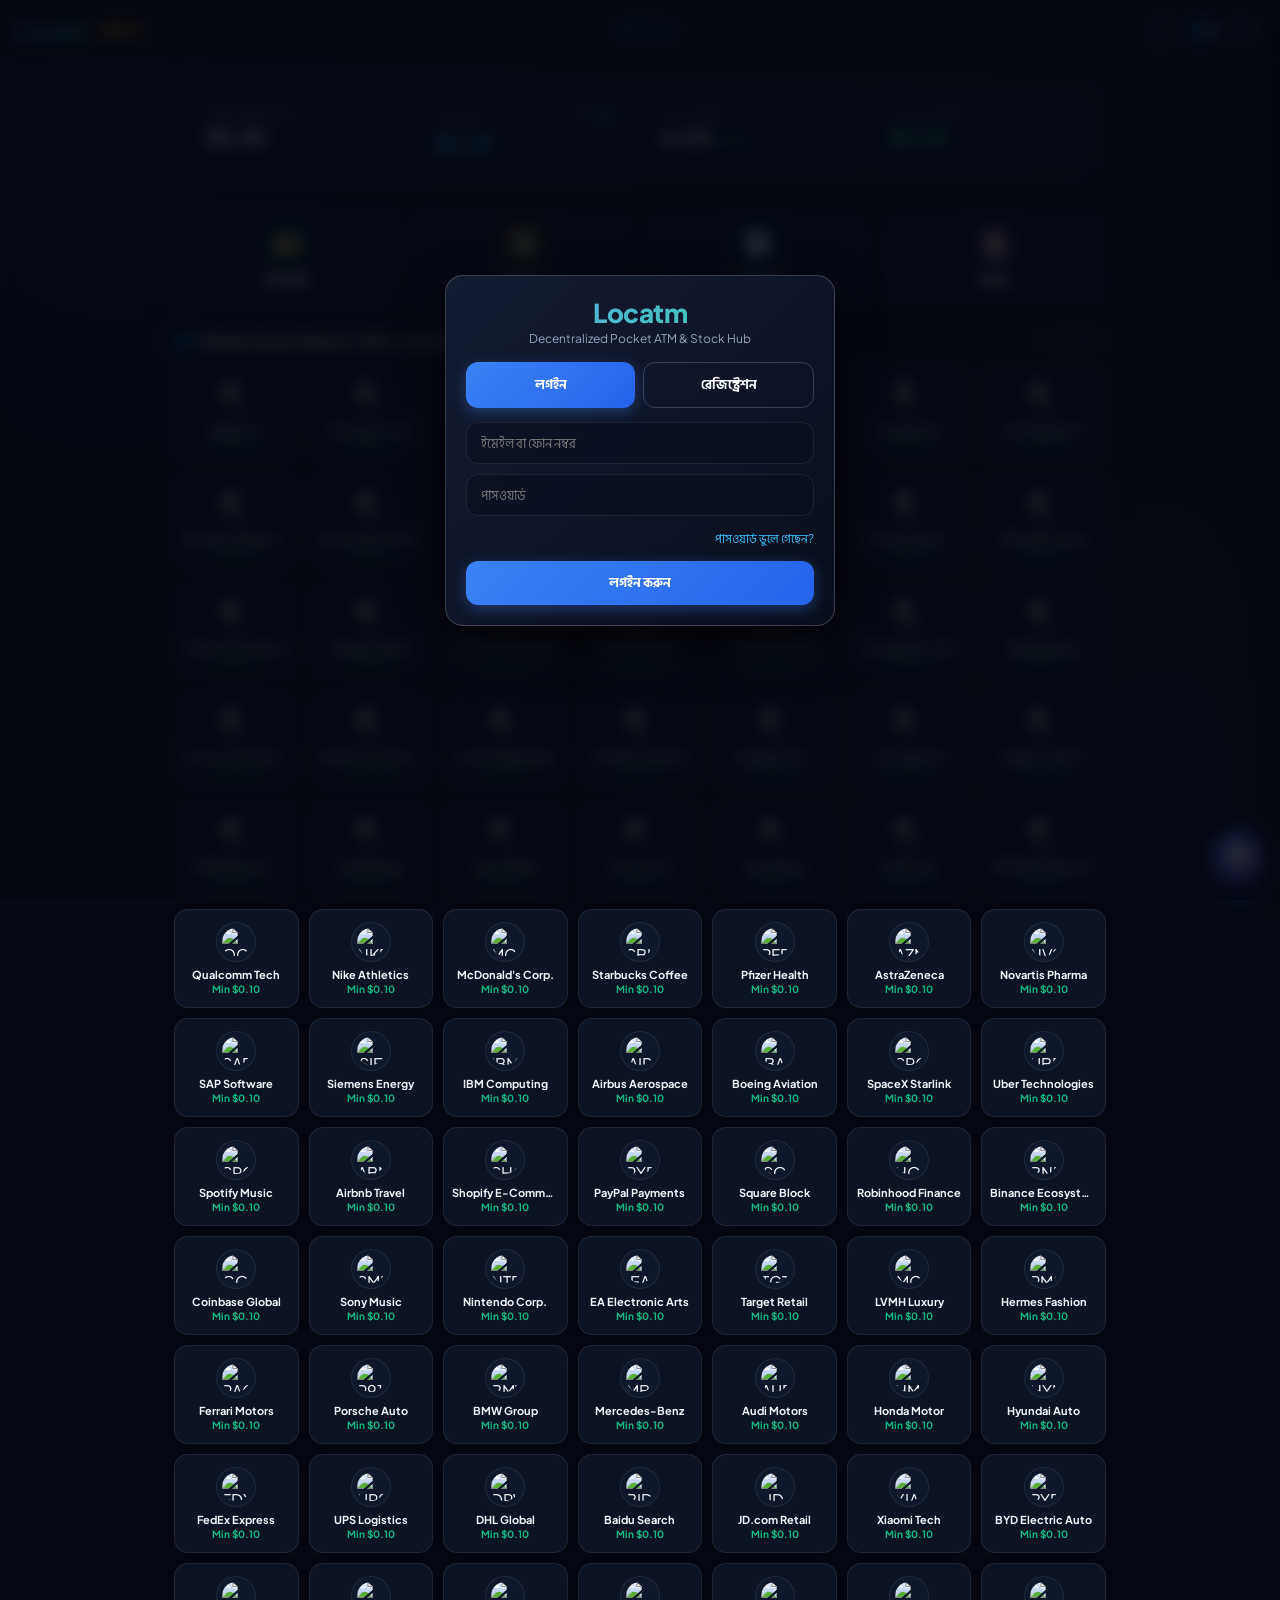
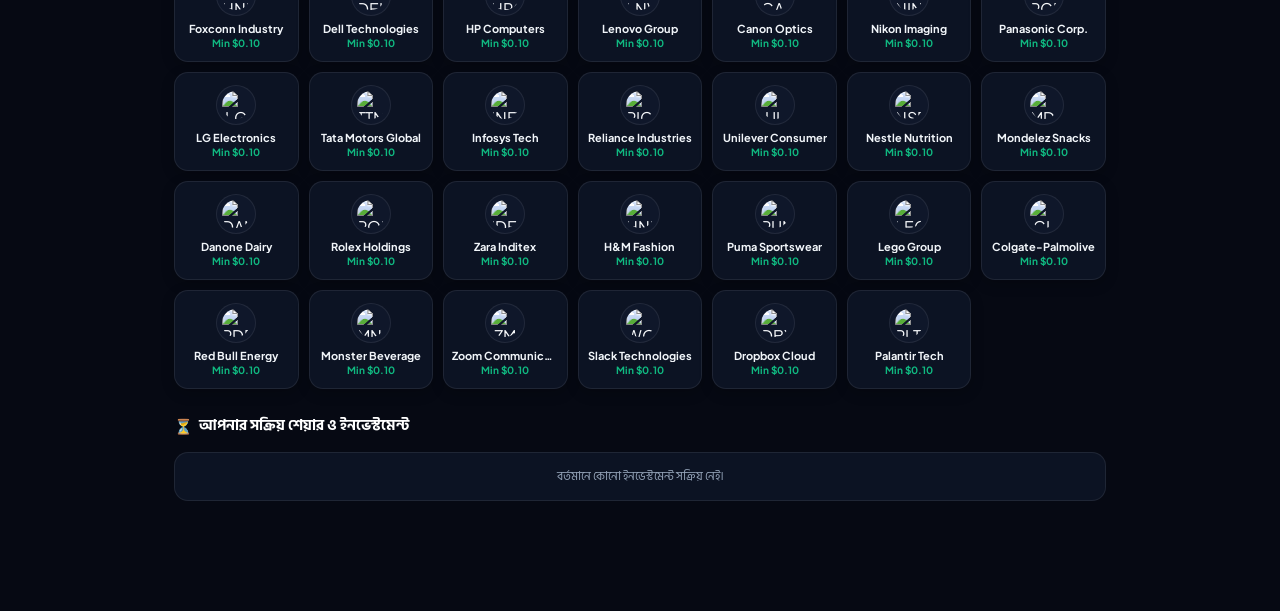
==== commit a90fc7f2: "Add files via upload" ====
--- a/index.html
+++ b/index.html
@@ -13,7 +13,7 @@
 </head>
 <body>
 
-  <!-- ================= ১. সিকিউর লগইন / সাইনআপ / পাসওয়ার্ড রিকভারি ================= -->
+  <!-- ১. সিকিউর লগইন / সাইনআপ / পাসওয়ার্ড রিকভারি -->
   <div id="authScreen" class="modal-overlay active" style="z-index:9999;">
     <div class="modal-box" style="max-width:390px;">
       <div style="text-align:center; margin-bottom:16px;">
@@ -52,7 +52,7 @@
   <div class="modal-overlay" id="forgotPassModal">
     <div class="modal-box">
       <h3 style="color:#38bdf8;" data-i18n="forgot_title">🔑 পাসওয়ার্ড পুনরুদ্ধার</h3>
-      <p style="font-size:12px; color:var(--text-muted); margin-bottom:14px;" data-i18n="forgot_desc">আপনার অ্যাকাউন্টের নিবন্ধিত ইমেইল বা ফোন নম্বর দিন।</p>
+      <p style="font-size:12px; color:var(--text-muted); margin-bottom:14px;" data-i18n="forgot_desc">আপনার নিবন্ধিত ইমেইল বা ফোন নম্বর দিন।</p>
       <input type="text" id="forgotIdentInput" class="input-field" placeholder="ইমেইল বা ফোন নম্বর">
       <div class="modal-btns">
         <button class="btn btn-outline" onclick="closeModal('forgotPassModal')" data-i18n="cancel">বাতিল</button>
@@ -61,7 +61,7 @@
     </div>
   </div>
 
-  <!-- ================= ২. প্রথমবার সাইট ওপেন ওয়েলকাম পপআপ ================= -->
+  <!-- ২. প্রথমবার সাইট ওপেন ওয়েলকাম পপআপ -->
   <div class="modal-overlay" id="welcomeAnnouncementModal">
     <div class="modal-box" style="border: 1px solid var(--accent);">
       <div style="display:flex; justify-content:space-between; align-items:center;">
@@ -73,34 +73,29 @@
     </div>
   </div>
 
-  <!-- ================= ৩. পরিচ্ছন্ন ও আধুনিক মোবাইল-রেসপনসিভ হেডার ================= -->
+  <!-- ৩. পরিচ্ছন্ন মোবাইল হেডার -->
   <header>
     <div class="logo-wrap">
       <span class="brand-logo">Locatm</span>
       <span class="vip-badge" id="userVipBadge">👑 VIP 1</span>
     </div>
 
-    <!-- মাঝে স্পষ্ট ইউজার আইডি ব্যাজ -->
     <div class="header-user-id" id="headerUserIdBadge">ID: ----</div>
     
-    <!-- ডানে আইকন বাটনসমূহ -->
     <div class="header-actions">
-      <!-- PWA অ্যাপ ইনস্টল বাটন -->
       <button id="pwaInstallBtn" class="icon-btn" title="ইনস্টল অ্যাপ" onclick="triggerPWAInstall()" style="color:var(--accent);">
         📲
       </button>
 
-      <!-- ভাষা পরিবর্তন বাটন (বাংলা ⇄ English) -->
       <button class="icon-btn" id="langSwitchBtn" title="Language" onclick="toggleLanguage()">
         🌐 <span id="currentLangLabel" style="font-size:10px; font-weight:800;">BN</span>
       </button>
 
-      <!-- থ্রি-ডট ড্রয়ার মেনু বাটন -->
       <button class="icon-btn" onclick="toggleDrawer(true)">☰</button>
     </div>
   </header>
 
-  <!-- ================= ৪. সাইড ড্রয়ার থ্রি-ডট মেনু ================= -->
+  <!-- ৪. সাইড ড্রয়ার মেনু -->
   <div class="drawer-overlay" id="drawerOverlay" onclick="toggleDrawer(false)"></div>
   <div class="drawer-content" id="drawerMenu">
     <div class="drawer-header">
@@ -190,24 +185,24 @@
     </ul>
   </div>
 
-  <!-- ================= ৫. লাইভ মারকুই নোটিস ================= -->
+  <!-- ৫. লাইভ মারকুই স্লাইডার নোটিস (সচল) -->
   <div class="marquee-bar" id="marqueeBarContainer" style="display:none;">
     <span class="marquee-badge" data-i18n="notice_badge">নোটিস</span>
-    <marquee id="marqueeNoticeText"></marquee>
-  </div>
-
-  <!-- ================= ৬. মূল ড্যাশবোর্ড কন্টেন্ট ================= -->
+    <marquee id="marqueeNoticeText" scrollamount="6" behavior="scroll" direction="left"></marquee>
+  </div>
+
+  <!-- ৬. মূল ড্যাশবোর্ড কন্টেন্ট -->
   <div class="container">
     
-    <!-- ৩D ওয়ালেট ব্যালেন্স কার্ড (লকড অ্যামাউন্ট নিশ্চিত ক্লিকেবল) -->
+    <!-- ৩D ওয়ালেট ব্যালেন্স কার্ড -->
     <div class="wallet-card">
       <div class="wallet-item">
         <h4 data-i18n="w_main">Main Balance</h4>
         <p id="mainBalance">$0.00</p>
       </div>
 
-      <!-- লকড ব্যালেন্স - ক্লিক করলে পপআপ নিশ্চিতভাবে খুলবে -->
-      <div class="wallet-item clickable" onclick="openModal('activeInvestDetailsModal')" title="ক্লিক করে সক্রিয় শেয়ারের তালিকা দেখুন">
+      <!-- লকড ব্যালেন্স - ক্লিকেবল -->
+      <div class="wallet-item clickable" onclick="openLockedInvestDetails()" title="ক্লিক করে সক্রিয় শেয়ারের তালিকা দেখুন">
         <h4><span data-i18n="w_locked">Locked</span> <span style="font-size:12px; color:#38bdf8;">🔍 দেখুন</span></h4>
         <p id="lockedBalance" style="color:#38bdf8;">$0.00</p>
       </div>
@@ -222,7 +217,7 @@
       </div>
     </div>
 
-    <!-- ৪টি প্রধান কুইক অ্যাকশন বাটন (ডিপোজিট, উত্তোলন, P2P, হিস্টোরি) -->
+    <!-- ৪টি কুইক অ্যাকশন বাটন -->
     <div class="quick-action-grid">
       <div class="action-card-btn" onclick="openModal('depositModal')">
         <div class="action-icon bg-dep">💳</div>
@@ -244,7 +239,7 @@
 
     <!-- গ্লোবাল ১০০+ স্টক মার্কেট -->
     <div class="section-title">
-      <span>🌐 <span data-i18n="stock_title">Global Stock Market</span></span>
+      <span>🌐 <span data-i18n="stock_title">Global Stock Market</span> (100+ Companies)</span>
       <small data-i18n="stock_cycle">২৪ ঘণ্টা সাইকেল</small>
     </div>
     <div class="stock-grid" id="stockGridContainer"></div>
@@ -269,16 +264,16 @@
 
   </div>
 
-  <!-- ================= ৭. পূর্ণাঙ্গ মোডালসমূহ ================= -->
-
-  <!-- লকড ইনভেস্টমেন্ট ডিটেইলস মোডাল (লকড ব্যালেন্সে ক্লিকে ওপেন হবে) -->
+  <!-- ৭. পূর্ণাঙ্গ মোডালসমূহ -->
+
+  <!-- লকড ইনভেস্টমেন্ট ডিটেইলস মোডাল -->
   <div class="modal-overlay" id="activeInvestDetailsModal">
     <div class="modal-box" style="max-width:440px;">
       <div style="display:flex; justify-content:space-between; align-items:center; margin-bottom:12px;">
         <h3 style="color:#38bdf8;">📊 সক্রিয় শেয়ার পোর্টফোলিও</h3>
         <button class="icon-btn" style="width:28px; height:28px;" onclick="closeModal('activeInvestDetailsModal')">✕</button>
       </div>
-      <p style="font-size:12px; color:var(--text-muted); margin-bottom:14px;">আপনার কোন কোন কোম্পানিতে কত ডলার লক/ইনভেস্ট রয়েছে তার বিস্তারিত:</p>
+      <p style="font-size:12px; color:var(--text-muted); margin-bottom:14px;">আপনার কোন কোন কোম্পানিতে কত ডলার ইনভেস্ট রয়েছে তার বিস্তারিত:</p>
       <div id="modalActiveInvestList" style="display:flex; flex-direction:column; gap:8px; max-height:340px; overflow-y:auto;"></div>
       <div class="modal-btns">
         <button class="btn btn-outline" onclick="closeModal('activeInvestDetailsModal')">বন্ধ করুন</button>
@@ -308,7 +303,7 @@
     </div>
   </div>
 
-  <!-- সর্বজনীন ডাবল কনফার্মেশন মোডাল -->
+  <!-- ডাবল কনফার্মেশন মোডাল -->
   <div class="modal-overlay" id="confirmModal">
     <div class="modal-box">
       <h3 style="color:#38bdf8;" data-i18n="confirm_title">⚠️ নিশ্চিতকরণ</h3>
@@ -360,7 +355,8 @@
       <select id="withdrawMethodSelect" class="input-field"></select>
 
       <label style="font-size:12px; color:var(--text-muted);" data-i18n="wtd_amount">উত্তোলন অ্যামাউন্ট ($):</label>
-      <input type="number" id="withdrawAmountInput" class="input-field" placeholder="মিনিমাম $৫০">
+      <input type="number" id="withdrawAmountInput" class="input-field" placeholder="পরিমাণ দিন">
+      <small id="withdrawLimitHelpText" style="color:var(--text-muted); font-size:11px; display:block; margin-top:-6px; margin-bottom:10px;">মিনিমাম উত্তোলন: $৫০.০০</small>
 
       <label style="font-size:12px; color:var(--text-muted);" data-i18n="wtd_addr">আপনার ওয়ালেট বা ফোন নম্বর:</label>
       <input type="text" id="withdrawAddressInput" class="input-field" placeholder="অ্যাড্রেস বা নম্বর বসান">
@@ -426,7 +422,7 @@
     </div>
   </div>
 
-  <!-- এজেন্ট আবেদন ফর্ম (ফি ডিসপ্লে) -->
+  <!-- এজেন্ট আবেদন ফর্ম -->
   <div class="modal-overlay" id="agentApplyModal">
     <div class="modal-box" style="max-width:440px;">
       <h3 style="color:#f87171;" data-i18n="agent_apply_title">📝 এজেন্ট হওয়ার আবেদন ফর্ম</h3>
@@ -466,16 +462,11 @@
     </div>
   </div>
 
-  <!-- স্টক ইনভেস্টমেন্ট মোডাল -->
+  <!-- স্টক ইনভেস্টমেন্ট মোডাল (সম্পূর্ণ পরিচ্ছন্ন) -->
   <div class="modal-overlay" id="investModal">
     <div class="modal-box">
       <h3 id="investModalStockTitle" style="color:#38bdf8;">শেয়ার কেনা</h3>
-      <p style="font-size:12px; color:var(--text-muted); margin-bottom:12px;" data-i18n="invest_desc">২৪ ঘণ্টা সাইকেল শেষে মূল ডলার ও লভ্যাংশ সরাসরি আপনার মেইন ব্যালেন্সে যুক্ত হবে।</p>
-      
-      <div id="stockSpecialOfferBox" style="display:none; background:rgba(245,158,11,0.15); border:1px solid rgba(245,158,11,0.4); padding:10px; border-radius:12px; margin-bottom:12px; font-size:12px; color:var(--gold);">
-        🔥 <strong id="stockSpecialOfferText">বিশেষ অফার চলমান!</strong><br>
-        <small id="stockSpecialOfferTimer">বাকি সময়: --:--:--</small>
-      </div>
+      <p style="font-size:12px; color:var(--text-muted); margin-bottom:14px;" data-i18n="invest_desc">২৪ ঘণ্টা সাইকেল শেষে মূল ডলার ও লভ্যাংশ সরাসরি আপনার মেইন ব্যালেন্সে যুক্ত হবে।</p>
 
       <label style="font-size:12px; color:var(--text-muted);" data-i18n="invest_amount_label">কত ডলারের শেয়ার কিনবেন ($):</label>
       <input type="number" id="investStockAmount" class="input-field" value="10" min="0.1" step="0.1">
@@ -487,7 +478,7 @@
     </div>
   </div>
 
-  <!-- রেফারেল অ্যান্ড আর্ন ড্যাশবোর্ড মোডাল -->
+  <!-- রেফারেল অ্যান্ড আর্ন মোডাল -->
   <div class="modal-overlay" id="referralModal">
     <div class="modal-box" style="max-width:460px;">
       <h3 style="color:#60a5fa;" data-i18n="refer_dash_title">👥 রেফারেল ড্যাশবোর্ড ও আর্নিং</h3>
@@ -525,7 +516,7 @@
     </div>
   </div>
 
-  <!-- ইউজার প্রোফাইল লাইভ এডিটর মোডাল -->
+  <!-- প্রোফাইল এডিটর মোডাল -->
   <div class="modal-overlay" id="profileModal">
     <div class="modal-box">
       <h3 style="color:#38bdf8;" data-i18n="profile_edit_title">👤 প্রোফাইল এডিটর</h3>
@@ -563,7 +554,7 @@
     </div>
   </div>
 
-  <!-- ইন-অ্যাপ ফুলস্ক্রিন অ্যাকশন প্লেয়ার -->
+  <!-- ইন-অ্যাপ প্লেয়ার মোডাল -->
   <div class="modal-overlay" id="inAppPlayerModal">
     <div class="modal-box" style="max-width:700px; width:95%;">
       <div style="display:flex; justify-content:space-between; align-items:center; margin-bottom:10px;">
@@ -576,7 +567,7 @@
     </div>
   </div>
 
-  <!-- ================= ৮. কোম্পানির ভবিষ্যৎ রোডম্যাপ ================= -->
+  <!-- ৮. রোডম্যাপ ফুল পেজ -->
   <div class="fullscreen-page-view" id="fullscreenRoadmapView">
     <div style="max-width:850px; margin:0 auto;">
       <div style="display:flex; justify-content:space-between; align-items:center; margin-bottom:20px;">
@@ -590,7 +581,7 @@
     </div>
   </div>
 
-  <!-- ================= ৯. লাইভ চ্যাট উইন্ডো ও বাবল ================= -->
+  <!-- ৯. লাইভ চ্যাট -->
   <div class="chat-floating-btn" onclick="toggleLiveChatWindow()" title="লাইভ চ্যাট সাপোর্ট">
     💬
   </div>
